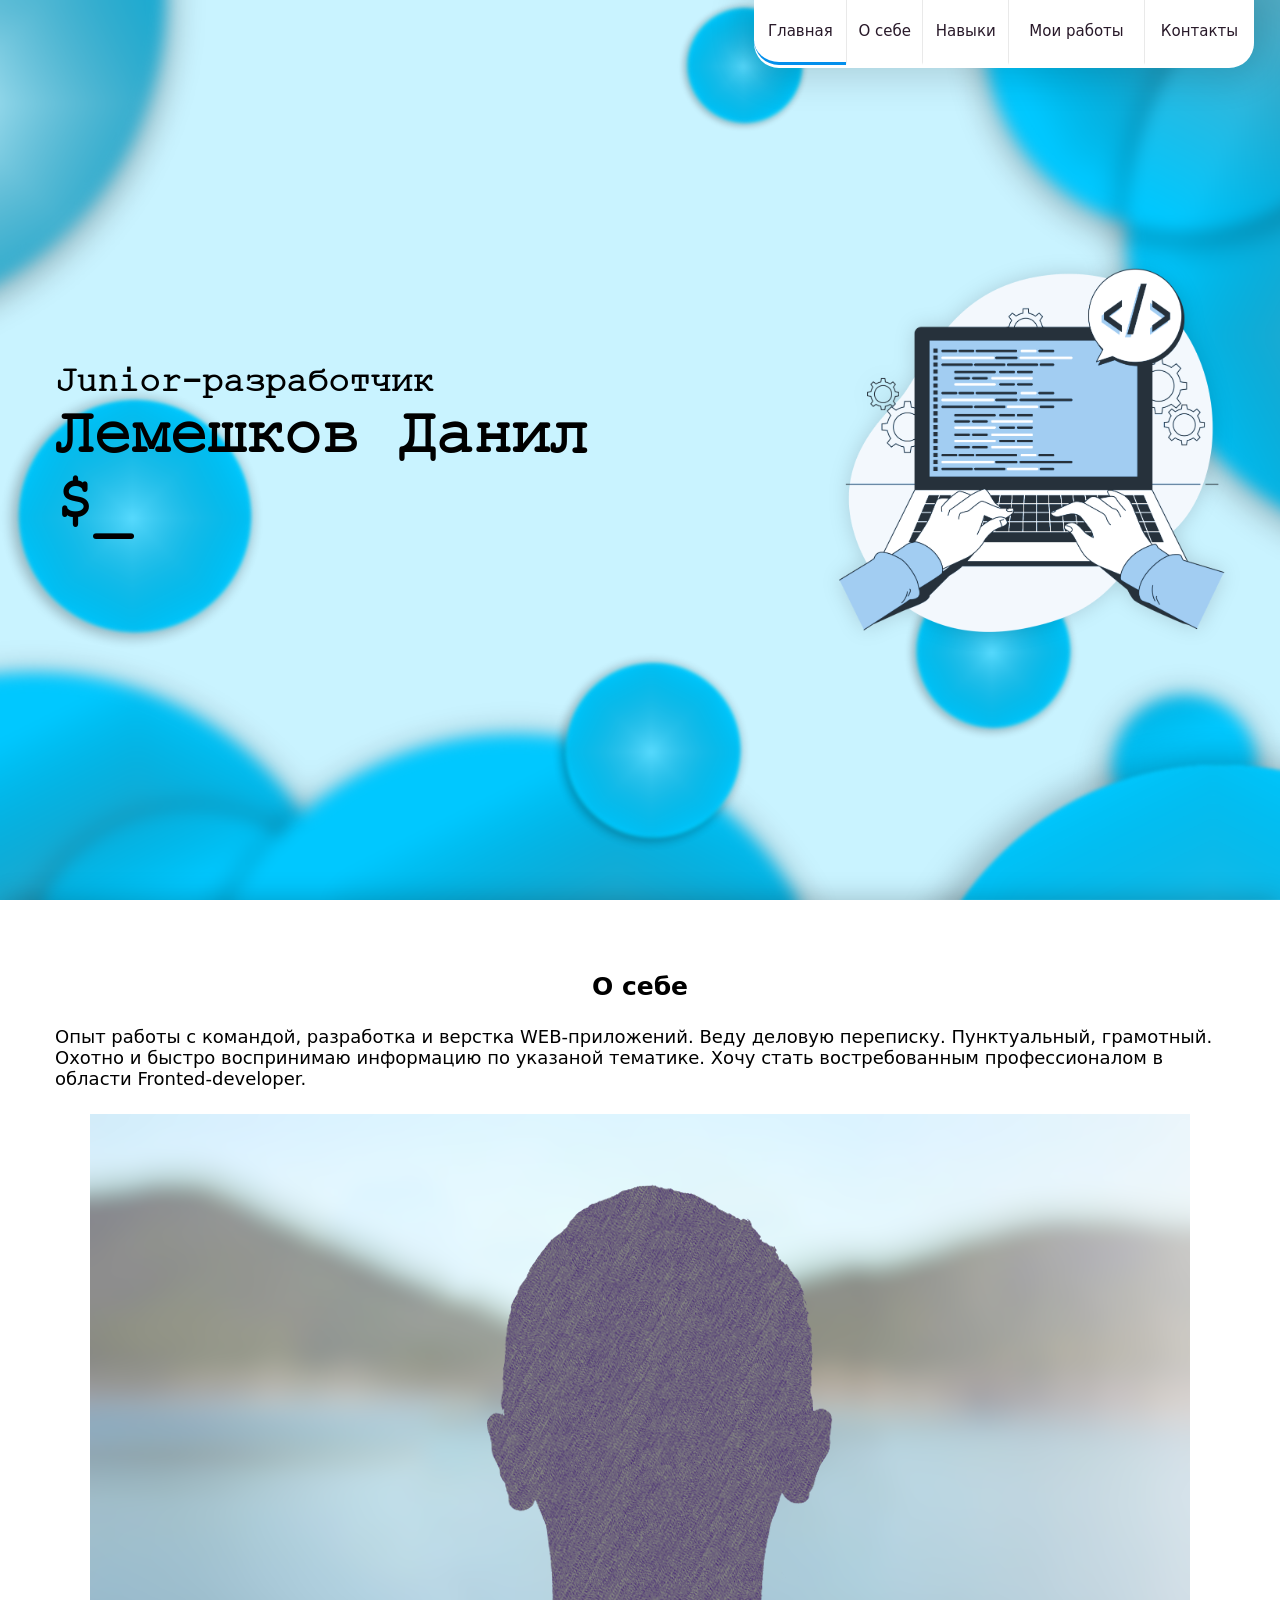
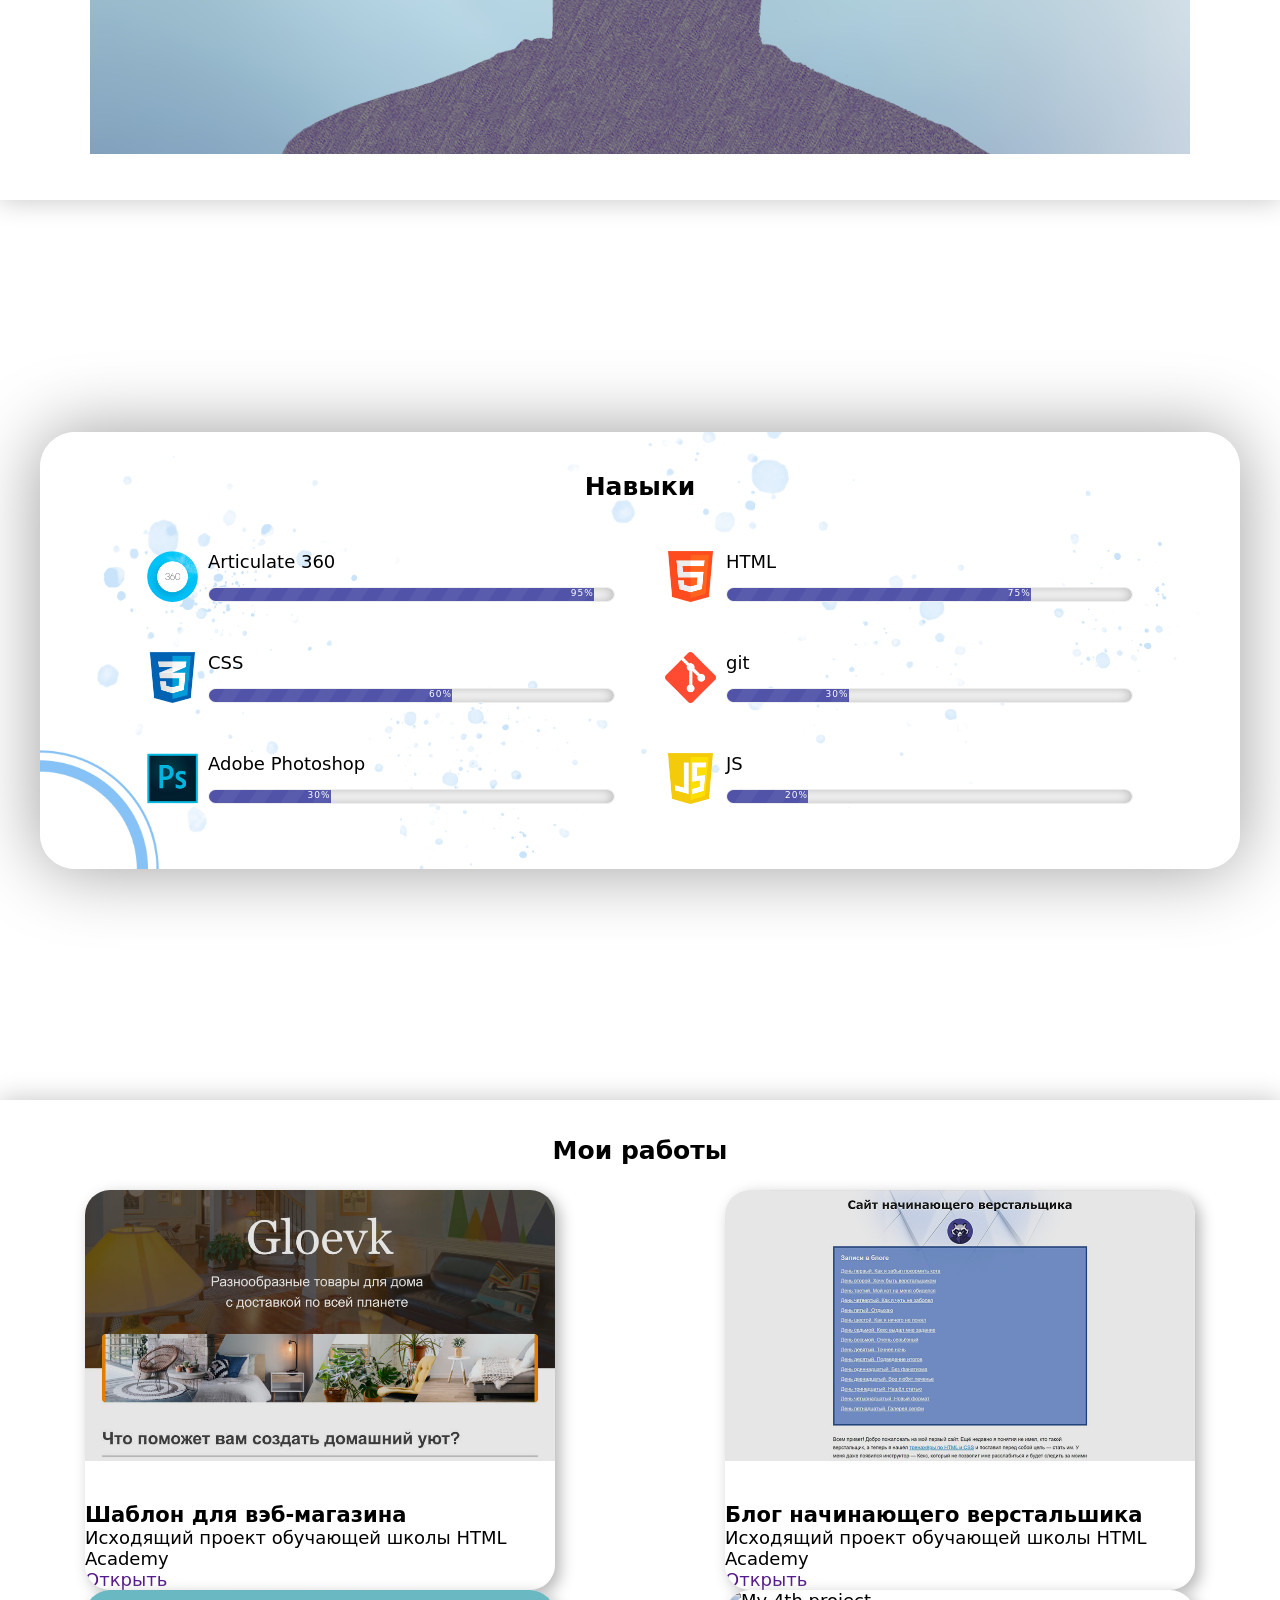
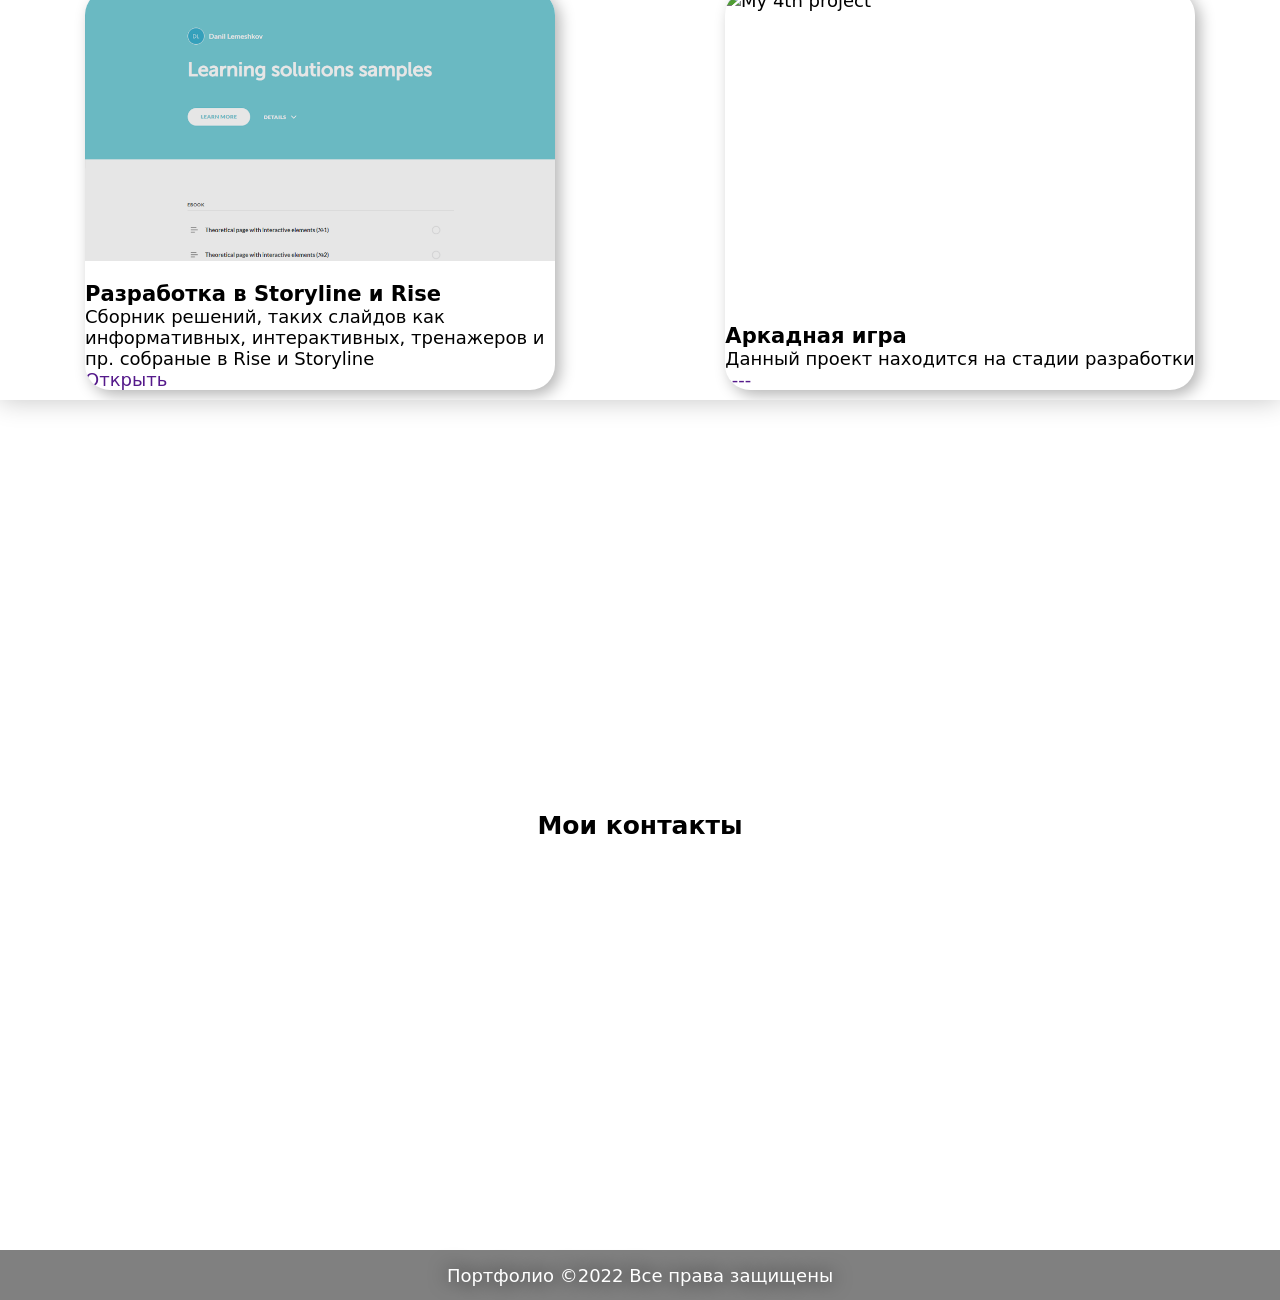
==== index.html @ dcf87d92 "test cards" ====
<!DOCTYPE html>
<html lang="ru">

<head>
	<meta charset="UTF-8">
	<meta http-equiv="X-UA-Compatible" content="IE=edge">
	<meta name="viewport" content="width=device-width, initial-scale=1.0">
	<title>Портфолио - Лемешков Данил</title>
	<link rel="stylesheet" href="./css/style.css">
	<link rel="stylesheet" href="./css/swipe.min.css">
	<link rel="icon" href="./img/Logo2.png">
</head>

<body>
	<div class="bg"></div>
	<div class="load-wrapp">
		<div class="load">
			<div class="letter-holder">
				<img style="bottom: -9px;position: absolute;	left: 0;	max-width: 249px;" src="./img/parrot-party.gif"
					alt="">
				<div class="l-1 letter">Н</div>
				<div class="l-2 letter">и</div>
				<div class="l-3 letter"> </div>
				<div class="l-4 letter">Х</div>
				<div class="l-5 letter">а</div>
				<div class="l-6 letter">о</div>
				<div class="l-7 letter">.</div>
				<div class="l-8 letter">.</div>
				<div class="l-9 letter">.</div>
				<div class="l-10 letter">.</div>
			</div>
		</div>
	</div>
	<nav id="menu-content">
		<ul id="menu-frame">
			<li><a draggable="false" href="#page1" class="active">Главная</a></li>
			<li><a draggable="false" href="#page2">О себе</a></li>
			<li><a draggable="false" href="#page3">Навыки</a></li>
			<li><a draggable="false" href="#page4">Мои работы</a></li>
			<li><a draggable="false" href="#page5">Контакты</a></li>
		</ul>
	</nav>
	<section id="page1" class="page">
		<div class="page-area">
			<header>
				<h1>
					<span class="text-animated">Junior-разработчик <br>Лемешков Данил <br>$</span><span
						class="text-marker">_</span>
				</h1>
				<img src="./img/6502421.png" alt="notebook" class="title-img">
			</header>
		</div>
	</section>
	<section id="page2" class="page">
		<div class="page-area">
			<h2>О себе</h2>
			<p>Опыт работы с командой, разработка и верстка WEB-приложений. Веду деловую переписку. Пунктуальный,
				грамотный. Охотно и быстро воспринимаю информацию по указаной тематике. Хочу стать востребованным
				профессионалом в области Fronted-developer.</p>
			<img src="./img/user.png" alt="Будущее фото кандидата" class="user-image" srcset="">
		</div>
	</section>

	<section id="page3" class="page">
		<div class="page-area">
			<h2>Навыки</h2>
			<dl class="skills-list"
				title="PS: Все указаные проценты - это приблезительный уровень понимания, &#013;и шкала не означает что в каждом навыке есть предел познания. 😉">
				<div class="skills-item">
					<img src="./img/icon-Articulate360.png" alt="Icon articulate360" class="skill-icon">
					<dt class="skill-art360">Articulate 360</dt>
					<dd class="level">
						<div style="width: 95%;" class="percent-skill">95%</div>
					</dd>
				</div>


				<div class="skills-item">
					<img src="./img/icon-html5.png" alt="Icon HTML5" class="skill-icon">
					<dt class="skill-html">HTML</dt>
					<dd class="level">
						<div style="width: 75%;" class="percent-skill">75%</div>
					</dd>
				</div>

				<div class="skills-item">
					<img src="./img/icon-git.png" alt="Icon git" class="skill-icon">
					<dt class="skill-git">git</dt>
					<dd class="level">
						<div style="width: 30%;" class="percent-skill">30%</div>
					</dd>
				</div>


				<div class="skills-item">
					<img src="./img/icon-css3.png" alt="Icon CSS3" class="skill-icon">
					<dt class="skill-css">CSS</dt>
					<dd class="level">
						<div style="width: 60%;" class="percent-skill">60%</div>
					</dd>
				</div>

				<div class="skills-item">
					<img src="./img/icon-adobe_ps.png" alt="Icon Adobe Photoshop" class="skill-icon">
					<dt class="skill-ps">Adobe Photoshop</dt>
					<dd class="level">
						<div style="width: 30%;" class="percent-skill">30%</div>
					</dd>
				</div>

				<div class="skills-item">
					<img src="./img/icon-js.png" alt="Icon JS" class="skill-icon">
					<dt class="skill-js">JS</dt>
					<dd class="level">
						<div style="width: 20%;" class="percent-skill">20%</div>
					</dd>
				</div>
			</dl>
		</div>
	</section>
	<section id="page4" class="page">
		<div class="page-area">
			<h2>Мои работы</h2>

			<div class="cards-elements">

				<div class="project-item">
					<img class="card-preview" src="./img/project.jpg" alt="My 4th project">
					<div class="card-description">
						<h3 class="card-title">Шаблон для вэб-магазина</h3>
						<p class="card-note">Исходящий проект обучающей школы HTML Academy</p>
						<a href="" class="card-button">Открыть</a>
					</div>
				</div>

				<div class="project-item">
					<img class="card-preview" src="./img/project2.png" alt="My 4th project">
					<div class="card-description">
						<h3 class="card-title">Блог начинающего верстальшика</h3>
						<p class="card-note">Исходящий проект обучающей школы HTML Academy</p>
						<a href="" class="card-button">Открыть</a>
					</div>
				</div>

				<div class="project-item">
					<img class="card-preview" src="./img/project3.png" alt="My 4th project">
					<div class="card-description">
						<h3 class="card-title">Разработка в Storyline и Rise</h3>
						<p class="card-note">Сборник решений, таких слайдов как информативных, интерактивных, тренажеров и пр. собраные в Rise и Storyline</p>
						<a href="" class="card-button">Открыть</a>
					</div>
				</div>

				<div class="project-item">
					<img class="card-preview" src="./img/project4.png" alt="My 4th project">
					<div class="card-description">
						<h3 class="card-title">Аркадная игра</h3>
						<p class="card-note">Данный проект находится на стадии разработки</p>
						<a href="" class="card-button">----</a>
					</div>
				</div>

			</div>
			<!-- 			<div class="blog-slider">
				<div class="blog-slider__wrp swiper-wrapper">
					<div class="blog-slider__item swiper-slide">
						<div class="blog-slider__img">

							<img src="./img/project3.png" alt="">
						</div>
						<div class="blog-slider__content">
							<span class="blog-slider__code">29 декабря 2021</span>
							<div class="blog-slider__title">Функционал Storyline и Rise</div>
							<div class="blog-slider__text">Сборник решений, таких слайдов как информативных, интерактивных,
								тренажеров и пр. собраные в Rise и Storyline</div>
							<a href="#" class="blog-slider__button">ПОСМОТРЕТЬ</a>
						</div>
					</div>

					<div class="blog-slider__item swiper-slide">
						<div class="blog-slider__img">
							<img src="./img/project2.png" alt="">
						</div>
						<div class="blog-slider__content">
							<span class="blog-slider__code">7 января 2022</span>
							<div class="blog-slider__title">Блог начинающего верстальшика</div>
							<div class="blog-slider__text">Исходящий проект обучающей школы HTML Academy</div>
							<a href="#" class="blog-slider__button">ПОСМОТРЕТЬ</a>
						</div>
					</div>

					<div class="blog-slider__item swiper-slide">
						<div class="blog-slider__img">
							<img src="./img/project.jpg" alt="">
						</div>
						<div class="blog-slider__content">
							<span class="blog-slider__code">5 января 2022</span>
							<div class="blog-slider__title">Первый шаблон для вэб-магазина</div>
							<div class="blog-slider__text">Исходящий проект обучающей школы HTML Academy</div>
							<a href="#" class="blog-slider__button">ПОСМОТРЕТЬ</a>
						</div>
					</div>




					<div class="blog-slider__item swiper-slide">
						<div class="blog-slider__img">
							<img src="./img/project4.png" alt="Дизайн аркады">
						</div>
						<div class="blog-slider__content">
							<span class="blog-slider__code">------------</span>
							<div class="blog-slider__title">Аркадная игра</div>
							<div class="blog-slider__text">Данный проект находится на стадии разработки</div>
							<a href="#" class="blog-slider__button">ПОСМОТРЕТЬ</a>
						</div>
					</div>

				</div>
				<div class="blog-slider__pagination"></div>
			</div> -->
		</div>
	</section>

	<section id="page5" class="page">
		<div class="page-area">
			<h2>Мои контакты</h2>
		</div>
	</section>
	<footer>
		<p>Портфолио ©2022 Все права защищены</p>
	</footer>

	<script src='https://cdnjs.cloudflare.com/ajax/libs/jquery/3.3.1/jquery.min.js'></script>
	<!-- 	<script src='https://cdnjs.cloudflare.com/ajax/libs/Swiper/4.3.5/js/swiper.min.js'></script> -->
	<script src="./script.js"></script>
</body>

</html>
---- css/style.css ----
:root {
  --mineBlue: #038fec;
  --mineBlueT: #038fec93;
  --mineGray: #eeeeee;
  --mineDarkBlue: #001a55;
}

@font-face {
  font-family: 'Test';
  src: url(../font/Courier_New.ttf);
}



/* ---------------Zeroing--------------- */
*,
*::before,
*::after {
  margin: 0px;
  padding: 0px;
  list-style: none;
  text-decoration: none;
  box-sizing: border-box;
  scroll-behavior: smooth;
  
}

html,
body {
  position: relative;
  font-family: ui-monospace, system-ui, fantasy;
  font-size: 18px;
  width: 100%;
  height: 100%;
  background: url("../img/bg-mine.png") fixed center center no-repeat;
  background-size: cover;
  z-index: 0;

}

.bg {
  background-image: url('../img/bg-addons.png');
  background-position: 0% 0;
  background-repeat: repeat-y;
  background-size: 100%;
  position: fixed;
  width: 100%;
  height: 100%;
  z-index: 1;
  transition: all 1s cubic-bezier(0, 1.28, 0.36, 2.08);
}

/* ---------------------------------------------Preloader --------------------------------------------- */
.load-wrapp {
  display: flex;
  z-index: 1000;
  position: fixed;
  width: 100%;
  height: 100%;
  text-align: center;
  background-color: #9e9e9e;
  justify-content: center;
  align-items: center;
  overflow: hidden;
}

.letter-holder {
  padding: 16px;
}

.letter {
  display: inline-block;
  font-size: calc((100vw - 480px)/(1920 - 480) * (90 - 30) + 30px);
  color: rgb(0, 0, 0);
}

/* =Animate the stuff
------------------------ */

.load .letter {
  animation-name: loadingF;
  animation-duration: 1.6s;
  animation-iteration-count: infinite;
  animation-direction: linear;
}

.l-1 {
  animation-delay: 0.48s;
}

.l-2 {
  animation-delay: 0.6s;
}

.l-3 {
  animation-delay: 0.72s;
}

.l-4 {
  animation-delay: 0.84s;
}

.l-5 {
  animation-delay: 0.96s;
}

.l-6 {
  animation-delay: 1.08s;
}

.l-7 {
  animation-delay: 1.2s;
}

.l-8 {
  animation-delay: 1.32s;
}

.l-9 {
  animation-delay: 1.44s;
}

.l-10 {
  animation-delay: 1.56s;
}

@keyframes loadingF {
  0% {
    opacity: 0;
  }

  50% {
    opacity: 0;
  }

  100% {
    opacity: 1;
  }
}

.loaded_hiding .load-wrapp {
  transition: 0.2s opacity;
  opacity: 0;
  overflow: hidden;
}

.loaded .load-wrapp {
  display: none;
}


/* ---------------------------------------------Scrolling --------------------------------------------- */
/* W3C standard
сейчас только для Firefox */
* {
  scrollbar-width: thin;
  scrollbar-color: var(--mineBlue) var(--mineGray);
}

/* для Chrome/Edge/Safari */
*::-webkit-scrollbar {
  height: 8px;
  width: 8px;
}

*::-webkit-scrollbar-track {
  background: var(--mineGray);
}

*::-webkit-scrollbar-thumb {
  background-color: var(--mineBlue);
}

/* ---------------------------------------------Fixed menu--------------------------------------------- */
#menu-content {
  position: relative;
  z-index: 10;
}

#menu-content ul {
  z-index: 100;
  display: table;
  position: fixed;
  background-color: rgb(255, 255, 255);
  box-shadow: 0px 0px 36.34px 9.66px rgb(0 0 0 / 14%);
  font-size: 15px;
}

#menu-content>ul>li {
  display: table-cell !important;
  -moz-user-select: none;
  -o-user-select: none;
  -khtml-user-select: none;
  -webkit-user-select: none;
  -ms-user-select: none;
  user-select: none;
}

#menu-content ul li a {
  white-space: pre;
  color: rgb(41, 26, 42);
  align-items: center;
  display: table-cell !important;
  vertical-align: middle;
  width: 20%;
  text-align: center;
  border-bottom: 3px solid rgb(255, 255, 255);
  transition: border-color 1s cubic-bezier(0.85, 0.03, 0.05, 1.02);
}

#menu-content ul li a:hover {
  content: "";
  background-color: var(--mineBlue);
  color: #fff;
}

#menu-frame>li>a.active {
  border-bottom: 3px solid rgb(3 143 236);
}

#menu-frame li a {
  border-left: 1px solid rgb(233, 233, 233);
}

#menu-frame li:first-child a {
  border-left: none;
}

@media screen and (min-width: 612px) {
  #menu-content ul {
    width: 500px;
    right: 2%;
    top: 0px;
    border-radius: 0px 0px 25px 25px;
    height: 68px;
  }

  #menu-frame>li:first-child>a {
    border-radius: 0px 0px 0px 25px;
  }

  #menu-frame>li:last-child>a {
    border-radius: 0px 0px 25px 0px;
  }

  #menu-frame>li a {
    height: 65px;
  }
}

@media screen and (max-width: 611px) {
  #menu-content ul {
    right: 0px;
    top: 0px;
    width: 100%;
    height: 48px;
  }

  #menu-frame>li a {
    height: 45px;
  }
}

/* ---------------Content--------------- */
/* General */
section {
  display: flex;
  align-items: center;
  justify-content: center;
  position: relative;
  min-height: 100vh;
  min-width: calc(100vw-8px);
  z-index: 2;
  overflow: hidden;
}

.page-area {
  display: flex;
  flex-direction: column;
  flex-wrap: nowrap;
  align-content: center;
  justify-content: center;
  align-items: center;
  max-width: 1200px;
  width: 100%;
  height: 100%;
  padding: 15px;
}

/* Individual section */
#page1 {}

header {
  display: flex;
  flex-direction: row;
  align-items: center;
  justify-content: center;
  width: 100%;
}

.text-marker {
  user-select: none;
  transform: translateX(-20px);
  animation: pointInput 1s cubic-bezier(0.85, 0.02, 0, 0.97) infinite;
}

@keyframes pointInput {
  0% {
    color: #000;
  }

  49% {
    color: #000;
  }

  50% {
    color: transparent;
  }

  100% {
    color: transparent;
  }
}

.title-img {
  width: 50%;
  min-width: 340px;
  filter: hue-rotate(325deg) drop-shadow(0px 0px 10px #00000025);
}

h1 {
  font-family: "Test";
  font-size: calc((100vw - 380px)/(1920 - 380) * (85 - 35) + 35px);
  /*   font-size: calc(58px + 16 * (100vw / 1920));
  font-size: clamp(32px, 3vw, 60px); */
  width: 100%;
  text-shadow: #fff;
}

h1::first-line {
  font-size: calc((100vw - 380px)/(1920 - 380) * (45 - 20) + 20px);
}



@media screen and (max-width: 650px) {
  header {
    flex-direction: column-reverse;
  }

  h1 {
    text-align: center;
  }
}

h2 {
  margin-top: 25px;
  margin-bottom: 25px;
  font-size: 25px;
}

.user-image {
  margin-top: 25px;
  display: block;
  max-width: 100%;
}

#page2 {
  background-color: #ffffffc5;
  backdrop-filter: blur(20px);
  box-shadow: 0 0 25px 1px #00000038;
}

#page3 {}

#page3>.page-area {
  background: url("../img/background2section.png") left bottom;
  background-size: cover;
  margin: 20px 0 20px;
  box-shadow: 0px 0px 73px 0px #00000063;
  border-radius: 35px;
  justify-content: center;
  flex-direction: column;
}

.skills {
  margin-bottom: 0;
}

.skills-list {
  display: flex;
  flex-direction: row;
  flex-wrap: wrap;
  justify-content: center;
  width: 100%;
  margin-bottom: 25px;
}

.skills-item {
  width: 40%;
  margin: 25px;
}

.skills-item:hover {
  transition: 0.1s;
  margin: 17px 25px;
}

.skills-item:hover .level {
  transition: 0.1s;
  height: 23px;
}

.skills-item:hover .percent-skill {
  transition: 0.1s;
  font-size: 15px;
}

.skills-item:hover .skill-icon {
  transition: 0.1s;
  height: 59px;
}



.skills-list dt {
  margin: 0 0 8px;
  height: 28px;
  background-repeat: no-repeat;
  background-position: left;
}

.skill-icon {
  float: left;
  height: 51px;
  margin: 0 10px 0 0;
  -moz-user-select: none;
  -o-user-select: none;
  -khtml-user-select: none;
  -webkit-user-select: none;
  -ms-user-select: none;
  user-select: none;
}

.level {
  height: 15px;
  text-align: right;
  background-color: #ffffff;
  box-shadow: inset 0 0 12px #afafaf;
  border: 1px solid var(--mineGray);
  border-radius: 10px;
  overflow: hidden;
  color: #fff;
  font-size: 9px;
}

/* .skills .level div */
#page3>div>dl>div>dd>div {
  margin: 0;
  height: 100%;
  letter-spacing: 1px;
  background-color: #5053a8;
  background-image: url(../img/progress-pattern.svg);

}

@media all and (max-width:610px) {
  .skills-item {
    width: 100%;
    margin: 21px 25px;
  }
}

#page4 {
  background-color: #ffffffc5;
  backdrop-filter: blur(20px);
  box-shadow: 0 0 25px 1px #00000038;
}

#page4>.page-area {
  padding: 0;
  max-width: 100vw;
}

#page5 {
  min-height: calc(100vh - 50px);
}



@media screen and (max-height: 490px) {
  .title-img {
    display: none;
  }
}

/* Footer */
footer {
  position: relative;
  backdrop-filter: brightness(0.5);
  display: grid;
  align-content: center;
  width: 100%;
  height: 50px;
  /* 	background-color: var(--mineDarkBlue); */
  color: #fff;
  text-align: center;
  text-shadow: 0 0 20px black;
  z-index: 2;
}



/* Work list swipper ----------------------------------------------------------------------- */
/* .blog-slider {
  width: 95%;
  position: relative;
  max-width: 800px;
     margin: auto; 
  background: #fff;
  box-shadow: 0px 14px 80px rgba(34, 35, 58, 0.2);
  padding: 25px;
  border-radius: 25px;
  height: 400px;
  transition: all 0.3s;
}

@media screen and (max-width: 992px) {
  .blog-slider {
    max-width: 680px;
    height: 400px;
  }
}

@media screen and (max-width: 768px) {
  .blog-slider {
     min-height: 500px; 
    height: auto;
    margin: 180px auto;
  }
}

@media screen and (max-height: 500px) and (min-width: 992px) {
  .blog-slider {
    height: 350px;
  }
}

.blog-slider__item {
  display: flex;
  align-items: center;
}

@media screen and (max-width: 768px) {
  .blog-slider__item {
    flex-direction: column;
  }
}

.blog-slider__item.swiper-slide-active .blog-slider__img img {
  opacity: 1;
  transition-delay: 0.3s;
}

.blog-slider__item.swiper-slide-active .blog-slider__content>* {
  opacity: 1;
  transform: none;
}

.blog-slider__item.swiper-slide-active .blog-slider__content>*:nth-child(1) {
  transition-delay: 0.3s;
}

.blog-slider__item.swiper-slide-active .blog-slider__content>*:nth-child(2) {
  transition-delay: 0.4s;
}

.blog-slider__item.swiper-slide-active .blog-slider__content>*:nth-child(3) {
  transition-delay: 0.5s;
}

.blog-slider__item.swiper-slide-active .blog-slider__content>*:nth-child(4) {
  transition-delay: 0.6s;
}

.blog-slider__item.swiper-slide-active .blog-slider__content>*:nth-child(5) {
  transition-delay: 0.7s;
}

.blog-slider__item.swiper-slide-active .blog-slider__content>*:nth-child(6) {
  transition-delay: 0.8s;
}

.blog-slider__item.swiper-slide-active .blog-slider__content>*:nth-child(7) {
  transition-delay: 0.9s;
}

.blog-slider__item.swiper-slide-active .blog-slider__content>*:nth-child(8) {
  transition-delay: 1s;
}

.blog-slider__item.swiper-slide-active .blog-slider__content>*:nth-child(9) {
  transition-delay: 1.1s;
}

.blog-slider__item.swiper-slide-active .blog-slider__content>*:nth-child(10) {
  transition-delay: 1.2s;
}

.blog-slider__item.swiper-slide-active .blog-slider__content>*:nth-child(11) {
  transition-delay: 1.3s;
}

.blog-slider__item.swiper-slide-active .blog-slider__content>*:nth-child(12) {
  transition-delay: 1.4s;
}

.blog-slider__item.swiper-slide-active .blog-slider__content>*:nth-child(13) {
  transition-delay: 1.5s;
}

.blog-slider__item.swiper-slide-active .blog-slider__content>*:nth-child(14) {
  transition-delay: 1.6s;
}

.blog-slider__item.swiper-slide-active .blog-slider__content>*:nth-child(15) {
  transition-delay: 1.7s;
}

.blog-slider__img {
  width: 300px;
  flex-shrink: 0;
  height: 300px;
  background-image: linear-gradient(147deg, #0099ff 0%, #005995 74%);
  box-shadow: 0px 0px 10px 1px #038fec82;
  border-radius: 20px;
  transform: translateX(-80px);
  overflow: hidden;
}

.blog-slider__img:after {
  content: "";
  position: absolute;
  top: 0;
  left: 0;
  width: 100%;
  height: 100%;
  background-image: linear-gradient(147deg, #0099ff2e 0%, #00599529 74%);
  border-radius: 20px;
  opacity: 0.8;
}

.blog-slider__img img {
  width: 100%;
  height: 100%;
  object-fit: cover;
  display: block;
  opacity: 0;
  border-radius: 20px;
  transition: all 0.3s;
}

@media screen and (max-width: 768px) {
  .blog-slider__img {
    transform: translateY(-50%);
    width: 90%;
  }
}

@media screen and (max-width: 576px) {
  .blog-slider__img {
    width: 95%;
  }
}

@media screen and (max-height: 500px) and (min-width: 992px) {
  .blog-slider__img {
    height: 270px;
  }
}

.blog-slider__content {
  padding-right: 25px;
}

@media screen and (max-width: 768px) {
  .blog-slider__content {
    margin-top: -80px;
    text-align: center;
    padding: 0 30px;
  }
}

@media screen and (max-width: 576px) {
  .blog-slider__content {
    padding: 0;
  }
}

.blog-slider__content>* {
  opacity: 0;
  transform: translateY(25px);
  transition: all 0.4s;
}

.blog-slider__code {
  color: #7b7992;
  margin-bottom: 15px;
  display: block;
  font-weight: 500;
}

.blog-slider__title {
  font-size: 24px;
  font-weight: 700;
  color: #0d0925;
  margin-bottom: 20px;
}

.blog-slider__text {
  color: #4e4a67;
  margin-bottom: 30px;
  line-height: 1.5em;
}

.blog-slider__button {
  display: inline-flex;
  background-image: linear-gradient(147deg, #0099ff 0%, #005995 74%);
  padding: 15px 35px;
  border-radius: 50px;
  color: #fff;
  box-shadow: 0px 14px 80px rgb(3 143 236 / 47%);
  text-decoration: none;
  font-weight: 500;
  justify-content: center;
  text-align: center;
  letter-spacing: 1px;
}

@media screen and (max-width: 576px) {
  .blog-slider__button {
    width: 100%;
  }
}

.blog-slider .swiper-container-horizontal>.swiper-pagination-bullets,
.blog-slider .swiper-pagination-custom,
.blog-slider .swiper-pagination-fraction {
  bottom: 10px;
  left: 0;
  width: 100%;
}

.blog-slider__pagination {
  position: absolute;
  z-index: 21;
  right: 20px;
  width: 11px !important;
  text-align: center;
  left: auto !important;
  top: 50%;
  bottom: auto !important;
  transform: translateY(-50%);
}

@media screen and (max-width: 768px) {
  .blog-slider__pagination {
    transform: translateX(-50%);
    left: 50% !important;
    top: 205px;
    width: 100% !important;
    display: flex;
    justify-content: center;
    align-items: center;
  }
}

.blog-slider__pagination.swiper-pagination-bullets .swiper-pagination-bullet {
  margin: 8px 0;
}

@media screen and (max-width: 768px) {
  .blog-slider__pagination.swiper-pagination-bullets .swiper-pagination-bullet {
    margin: 0 5px;
  }
}

.blog-slider__pagination .swiper-pagination-bullet {
  width: 11px;
  height: 11px;
  display: block;
  border-radius: 10px;
  background: #062744;
  opacity: 0.2;
  transition: all 0.3s;
}

.blog-slider__pagination .swiper-pagination-bullet-active {
  opacity: 1;
  background: var(--mineBlue);
  height: 30px;
  box-shadow: 0px 0px 20px #038fec69;
}

@media screen and (max-width: 768px) {
  .blog-slider__pagination .swiper-pagination-bullet-active {
    height: 11px;
    width: 30px;
  }
}
 */
.cards-elements {
  display: flex;
  flex-direction: row;
  align-items: flex-start;
  flex-wrap: wrap;
  justify-content: space-around;
  width: 100%;
  height: 100%;
}

.project-item {
  display: flex;
  justify-content: space-between;
  flex-direction: column;
  flex-wrap: nowrap;
  align-items: center;
  align-content: center;
  background-color: #fff;
  box-shadow: 5px 5px 15px 0 #b5b5b5;
  width: 470px;
  min-width: 470px;
  height: 400px;
  border-radius: 25px;
  overflow: hidden;
}

/* .project-item:hover {
  animation-name: shadowRotate;
  animation-duration: 5s;
  animation-iteration-count: infinite;
  animation-delay: 0ms;
  animation-direction: normal;
  animation-timing-function: linear;

}

@keyframes shadowRotate {
  from {box-shadow: 6px 0px 10px 0 var(--mineBlueT);}
  30% {box-shadow: 0px -6px 10px 0 var(--mineBlueT);}
  50% {box-shadow: -6px 0px 10px 0 var(--mineBlueT);}
  80% {box-shadow: 0px 6px 10px 0 var(--mineBlueT);}
  to {box-shadow: 6px 0px 10px 0 var(--mineBlueT);}
} */

.card-preview {
  filter: brightness(0.9);
  width: 100%;
  transition: all 0.2s;
}
.project-item:hover .card-preview {
  filter: brightness(0.4);
}
---- css/swipe.min.css ----
/**
 * Swiper 4.3.5
 * Most modern mobile touch slider and framework with hardware accelerated transitions
 * http://www.idangero.us/swiper/
 *
 * Copyright 2014-2018 Vladimir Kharlampidi
 *
 * Released under the MIT License
 *
 * Released on: July 31, 2018
 */
.swiper-container {
	margin    : 0 auto;
	position  : relative;
	overflow  : hidden;
	list-style: none;
	padding   : 0;
	z-index   : 1
}

.swiper-container-no-flexbox .swiper-slide {
	float: left
}

.swiper-container-vertical>.swiper-wrapper {
	-webkit-box-orient    : vertical;
	-webkit-box-direction : normal;
	-webkit-flex-direction: column;
	-ms-flex-direction    : column;
	flex-direction        : column
}

.swiper-wrapper {
	position                   : relative;
	width                      : 100%;
	height                     : 100%;
	z-index                    : 1;
	display                    : -webkit-box;
	display                    : -webkit-flex;
	display                    : -ms-flexbox;
	display                    : flex;
	-webkit-transition-property: -webkit-transform;
	transition-property        : -webkit-transform;
	-o-transition-property     : transform;
	transition-property        : transform;
	transition-property        : transform, -webkit-transform;
	-webkit-box-sizing         : content-box;
	box-sizing                 : content-box
}

.swiper-container-android .swiper-slide,
.swiper-wrapper {
	-webkit-transform: translate3d(0, 0, 0);
	transform        : translate3d(0, 0, 0)
}

.swiper-container-multirow>.swiper-wrapper {
	-webkit-flex-wrap: wrap;
	-ms-flex-wrap    : wrap;
	flex-wrap        : wrap
}

.swiper-container-free-mode>.swiper-wrapper {
	-webkit-transition-timing-function: ease-out;
	-o-transition-timing-function     : ease-out;
	transition-timing-function        : ease-out;
	margin                            : 0 auto
}

.swiper-slide {
	-webkit-flex-shrink        : 0;
	-ms-flex-negative          : 0;
	flex-shrink                : 0;
	width                      : 100%;
	height                     : 100%;
	position                   : relative;
	-webkit-transition-property: -webkit-transform;
	transition-property        : -webkit-transform;
	-o-transition-property     : transform;
	transition-property        : transform;
	transition-property        : transform, -webkit-transform
}

.swiper-invisible-blank-slide {
	visibility: hidden
}

.swiper-container-autoheight,
.swiper-container-autoheight .swiper-slide {
	height: auto
}

.swiper-container-autoheight .swiper-wrapper {
	-webkit-box-align          : start;
	-webkit-align-items        : flex-start;
	-ms-flex-align             : start;
	align-items                : flex-start;
	-webkit-transition-property: height, -webkit-transform;
	transition-property        : height, -webkit-transform;
	-o-transition-property     : transform, height;
	transition-property        : transform, height;
	transition-property        : transform, height, -webkit-transform
}

.swiper-container-3d {
	-webkit-perspective: 1200px;
	perspective        : 1200px
}

.swiper-container-3d .swiper-cube-shadow,
.swiper-container-3d .swiper-slide,
.swiper-container-3d .swiper-slide-shadow-bottom,
.swiper-container-3d .swiper-slide-shadow-left,
.swiper-container-3d .swiper-slide-shadow-right,
.swiper-container-3d .swiper-slide-shadow-top,
.swiper-container-3d .swiper-wrapper {
	-webkit-transform-style: preserve-3d;
	transform-style        : preserve-3d
}

.swiper-container-3d .swiper-slide-shadow-bottom,
.swiper-container-3d .swiper-slide-shadow-left,
.swiper-container-3d .swiper-slide-shadow-right,
.swiper-container-3d .swiper-slide-shadow-top {
	position      : absolute;
	left          : 0;
	top           : 0;
	width         : 100%;
	height        : 100%;
	pointer-events: none;
	z-index       : 10
}

.swiper-container-3d .swiper-slide-shadow-left {
	background-image: -webkit-gradient(linear, right top, left top, from(rgba(0, 0, 0, .5)), to(rgba(0, 0, 0, 0)));
	background-image: -webkit-linear-gradient(right, rgba(0, 0, 0, .5), rgba(0, 0, 0, 0));
	background-image: -o-linear-gradient(right, rgba(0, 0, 0, .5), rgba(0, 0, 0, 0));
	background-image: linear-gradient(to left, rgba(0, 0, 0, .5), rgba(0, 0, 0, 0))
}

.swiper-container-3d .swiper-slide-shadow-right {
	background-image: -webkit-gradient(linear, left top, right top, from(rgba(0, 0, 0, .5)), to(rgba(0, 0, 0, 0)));
	background-image: -webkit-linear-gradient(left, rgba(0, 0, 0, .5), rgba(0, 0, 0, 0));
	background-image: -o-linear-gradient(left, rgba(0, 0, 0, .5), rgba(0, 0, 0, 0));
	background-image: linear-gradient(to right, rgba(0, 0, 0, .5), rgba(0, 0, 0, 0))
}

.swiper-container-3d .swiper-slide-shadow-top {
	background-image: -webkit-gradient(linear, left bottom, left top, from(rgba(0, 0, 0, .5)), to(rgba(0, 0, 0, 0)));
	background-image: -webkit-linear-gradient(bottom, rgba(0, 0, 0, .5), rgba(0, 0, 0, 0));
	background-image: -o-linear-gradient(bottom, rgba(0, 0, 0, .5), rgba(0, 0, 0, 0));
	background-image: linear-gradient(to top, rgba(0, 0, 0, .5), rgba(0, 0, 0, 0))
}

.swiper-container-3d .swiper-slide-shadow-bottom {
	background-image: -webkit-gradient(linear, left top, left bottom, from(rgba(0, 0, 0, .5)), to(rgba(0, 0, 0, 0)));
	background-image: -webkit-linear-gradient(top, rgba(0, 0, 0, .5), rgba(0, 0, 0, 0));
	background-image: -o-linear-gradient(top, rgba(0, 0, 0, .5), rgba(0, 0, 0, 0));
	background-image: linear-gradient(to bottom, rgba(0, 0, 0, .5), rgba(0, 0, 0, 0))
}

.swiper-container-wp8-horizontal,
.swiper-container-wp8-horizontal>.swiper-wrapper {
	-ms-touch-action: pan-y;
	touch-action    : pan-y
}

.swiper-container-wp8-vertical,
.swiper-container-wp8-vertical>.swiper-wrapper {
	-ms-touch-action: pan-x;
	touch-action    : pan-x
}

.swiper-button-next,
.swiper-button-prev {
	position           : absolute;
	top                : 50%;
	width              : 27px;
	height             : 44px;
	margin-top         : -22px;
	z-index            : 10;
	cursor             : pointer;
	background-size    : 27px 44px;
	background-position: center;
	background-repeat  : no-repeat
}

.swiper-button-next.swiper-button-disabled,
.swiper-button-prev.swiper-button-disabled {
	opacity       : .35;
	cursor        : auto;
	pointer-events: none
}

.swiper-button-prev,
.swiper-container-rtl .swiper-button-next {
	background-image: url("data:image/svg+xml;charset=utf-8,%3Csvg%20xmlns%3D'http%3A%2F%2Fwww.w3.org%2F2000%2Fsvg'%20viewBox%3D'0%200%2027%2044'%3E%3Cpath%20d%3D'M0%2C22L22%2C0l2.1%2C2.1L4.2%2C22l19.9%2C19.9L22%2C44L0%2C22L0%2C22L0%2C22z'%20fill%3D'%23007aff'%2F%3E%3C%2Fsvg%3E");
	left            : 10px;
	right           : auto
}

.swiper-button-next,
.swiper-container-rtl .swiper-button-prev {
	background-image: url("data:image/svg+xml;charset=utf-8,%3Csvg%20xmlns%3D'http%3A%2F%2Fwww.w3.org%2F2000%2Fsvg'%20viewBox%3D'0%200%2027%2044'%3E%3Cpath%20d%3D'M27%2C22L27%2C22L5%2C44l-2.1-2.1L22.8%2C22L2.9%2C2.1L5%2C0L27%2C22L27%2C22z'%20fill%3D'%23007aff'%2F%3E%3C%2Fsvg%3E");
	right           : 10px;
	left            : auto
}

.swiper-button-prev.swiper-button-white,
.swiper-container-rtl .swiper-button-next.swiper-button-white {
	background-image: url("data:image/svg+xml;charset=utf-8,%3Csvg%20xmlns%3D'http%3A%2F%2Fwww.w3.org%2F2000%2Fsvg'%20viewBox%3D'0%200%2027%2044'%3E%3Cpath%20d%3D'M0%2C22L22%2C0l2.1%2C2.1L4.2%2C22l19.9%2C19.9L22%2C44L0%2C22L0%2C22L0%2C22z'%20fill%3D'%23ffffff'%2F%3E%3C%2Fsvg%3E")
}

.swiper-button-next.swiper-button-white,
.swiper-container-rtl .swiper-button-prev.swiper-button-white {
	background-image: url("data:image/svg+xml;charset=utf-8,%3Csvg%20xmlns%3D'http%3A%2F%2Fwww.w3.org%2F2000%2Fsvg'%20viewBox%3D'0%200%2027%2044'%3E%3Cpath%20d%3D'M27%2C22L27%2C22L5%2C44l-2.1-2.1L22.8%2C22L2.9%2C2.1L5%2C0L27%2C22L27%2C22z'%20fill%3D'%23ffffff'%2F%3E%3C%2Fsvg%3E")
}

.swiper-button-prev.swiper-button-black,
.swiper-container-rtl .swiper-button-next.swiper-button-black {
	background-image: url("data:image/svg+xml;charset=utf-8,%3Csvg%20xmlns%3D'http%3A%2F%2Fwww.w3.org%2F2000%2Fsvg'%20viewBox%3D'0%200%2027%2044'%3E%3Cpath%20d%3D'M0%2C22L22%2C0l2.1%2C2.1L4.2%2C22l19.9%2C19.9L22%2C44L0%2C22L0%2C22L0%2C22z'%20fill%3D'%23000000'%2F%3E%3C%2Fsvg%3E")
}

.swiper-button-next.swiper-button-black,
.swiper-container-rtl .swiper-button-prev.swiper-button-black {
	background-image: url("data:image/svg+xml;charset=utf-8,%3Csvg%20xmlns%3D'http%3A%2F%2Fwww.w3.org%2F2000%2Fsvg'%20viewBox%3D'0%200%2027%2044'%3E%3Cpath%20d%3D'M27%2C22L27%2C22L5%2C44l-2.1-2.1L22.8%2C22L2.9%2C2.1L5%2C0L27%2C22L27%2C22z'%20fill%3D'%23000000'%2F%3E%3C%2Fsvg%3E")
}

.swiper-button-lock {
	display: none
}

.swiper-pagination {
	position          : absolute;
	text-align        : center;
	-webkit-transition: .1s opacity;
	-o-transition     : .1s opacity;
	transition        : .1s opacity;
	-webkit-transform : translate3d(0, 0, 0);
	transform         : translate3d(0, 0, 0);
	z-index           : 10
}

.swiper-pagination.swiper-pagination-hidden {
	opacity: 0
}

.swiper-container-horizontal>.swiper-pagination-bullets,
.swiper-pagination-custom,
.swiper-pagination-fraction {
	bottom: 10px;
	left  : 0;
	width : 100%
}

.swiper-pagination-bullets-dynamic {
	overflow : hidden;
	font-size: 0
}

.swiper-pagination-bullets-dynamic .swiper-pagination-bullet {
	-webkit-transform: scale(.33);
	-ms-transform    : scale(.33);
	transform        : scale(.33);
	position         : relative
}

.swiper-pagination-bullets-dynamic .swiper-pagination-bullet-active {
	-webkit-transform: scale(1);
	-ms-transform    : scale(1);
	transform        : scale(1)
}

.swiper-pagination-bullets-dynamic .swiper-pagination-bullet-active-main {
	-webkit-transform: scale(1);
	-ms-transform    : scale(1);
	transform        : scale(1)
}

.swiper-pagination-bullets-dynamic .swiper-pagination-bullet-active-prev {
	-webkit-transform: scale(.66);
	-ms-transform    : scale(.66);
	transform        : scale(.66)
}

.swiper-pagination-bullets-dynamic .swiper-pagination-bullet-active-prev-prev {
	-webkit-transform: scale(.33);
	-ms-transform    : scale(.33);
	transform        : scale(.33)
}

.swiper-pagination-bullets-dynamic .swiper-pagination-bullet-active-next {
	-webkit-transform: scale(.66);
	-ms-transform    : scale(.66);
	transform        : scale(.66)
}

.swiper-pagination-bullets-dynamic .swiper-pagination-bullet-active-next-next {
	-webkit-transform: scale(.33);
	-ms-transform    : scale(.33);
	transform        : scale(.33)
}

.swiper-pagination-bullet {
	width        : 8px;
	height       : 8px;
	display      : inline-block;
	border-radius: 100%;
	background   : #000;
	opacity      : .2
}

button.swiper-pagination-bullet {
	border            : none;
	margin            : 0;
	padding           : 0;
	-webkit-box-shadow: none;
	box-shadow        : none;
	-webkit-appearance: none;
	-moz-appearance   : none;
	appearance        : none
}

.swiper-pagination-clickable .swiper-pagination-bullet {
	cursor: pointer
}

.swiper-pagination-bullet-active {
	opacity   : 1;
	background: #007aff
}

.swiper-container-vertical>.swiper-pagination-bullets {
	right            : 10px;
	top              : 50%;
	-webkit-transform: translate3d(0, -50%, 0);
	transform        : translate3d(0, -50%, 0)
}

.swiper-container-vertical>.swiper-pagination-bullets .swiper-pagination-bullet {
	margin : 6px 0;
	display: block
}

.swiper-container-vertical>.swiper-pagination-bullets.swiper-pagination-bullets-dynamic {
	top              : 50%;
	-webkit-transform: translateY(-50%);
	-ms-transform    : translateY(-50%);
	transform        : translateY(-50%);
	width            : 8px
}

.swiper-container-vertical>.swiper-pagination-bullets.swiper-pagination-bullets-dynamic .swiper-pagination-bullet {
	display           : inline-block;
	-webkit-transition: .1s top, .1s -webkit-transform;
	transition        : .1s top, .1s -webkit-transform;
	-o-transition     : .1s transform, .1s top;
	transition        : .1s transform, .1s top;
	transition        : .1s transform, .1s top, .1s -webkit-transform
}

.swiper-container-horizontal>.swiper-pagination-bullets .swiper-pagination-bullet {
	margin: 4px 4px
}

.swiper-container-horizontal>.swiper-pagination-bullets.swiper-pagination-bullets-dynamic {
	left             : 50%;
	-webkit-transform: translateX(-50%);
	-ms-transform    : translateX(-50%);
	transform        : translateX(-50%);
	white-space      : nowrap
}

.swiper-container-horizontal>.swiper-pagination-bullets.swiper-pagination-bullets-dynamic .swiper-pagination-bullet {
	-webkit-transition: .1s left, .1s -webkit-transform;
	transition        : .1s left, .1s -webkit-transform;
	-o-transition     : .1s transform, .1s left;
	transition        : .1s transform, .1s left;
	transition        : .1s transform, .1s left, .1s -webkit-transform
}

.swiper-container-horizontal.swiper-container-rtl>.swiper-pagination-bullets-dynamic .swiper-pagination-bullet {
	-webkit-transition: .1s right, .1s -webkit-transform;
	transition        : .1s right, .1s -webkit-transform;
	-o-transition     : .1s transform, .1s right;
	transition        : .1s transform, .1s right;
	transition        : .1s transform, .1s right, .1s -webkit-transform
}

.swiper-pagination-progressbar {
	background: rgba(0, 0, 0, .25);
	position  : absolute
}

.swiper-pagination-progressbar .swiper-pagination-progressbar-fill {
	background              : #007aff;
	position                : absolute;
	left                    : 0;
	top                     : 0;
	width                   : 100%;
	height                  : 100%;
	-webkit-transform       : scale(0);
	-ms-transform           : scale(0);
	transform               : scale(0);
	-webkit-transform-origin: left top;
	-ms-transform-origin    : left top;
	transform-origin        : left top
}

.swiper-container-rtl .swiper-pagination-progressbar .swiper-pagination-progressbar-fill {
	-webkit-transform-origin: right top;
	-ms-transform-origin    : right top;
	transform-origin        : right top
}

.swiper-container-horizontal>.swiper-pagination-progressbar,
.swiper-container-vertical>.swiper-pagination-progressbar.swiper-pagination-progressbar-opposite {
	width : 100%;
	height: 4px;
	left  : 0;
	top   : 0
}

.swiper-container-horizontal>.swiper-pagination-progressbar.swiper-pagination-progressbar-opposite,
.swiper-container-vertical>.swiper-pagination-progressbar {
	width : 4px;
	height: 100%;
	left  : 0;
	top   : 0
}

.swiper-pagination-white .swiper-pagination-bullet-active {
	background: #fff
}

.swiper-pagination-progressbar.swiper-pagination-white {
	background: rgba(255, 255, 255, .25)
}

.swiper-pagination-progressbar.swiper-pagination-white .swiper-pagination-progressbar-fill {
	background: #fff
}

.swiper-pagination-black .swiper-pagination-bullet-active {
	background: #000
}

.swiper-pagination-progressbar.swiper-pagination-black {
	background: rgba(0, 0, 0, .25)
}

.swiper-pagination-progressbar.swiper-pagination-black .swiper-pagination-progressbar-fill {
	background: #000
}

.swiper-pagination-lock {
	display: none
}

.swiper-scrollbar {
	border-radius   : 10px;
	position        : relative;
	-ms-touch-action: none;
	background      : rgba(0, 0, 0, .1)
}

.swiper-container-horizontal>.swiper-scrollbar {
	position: absolute;
	left    : 1%;
	bottom  : 3px;
	z-index : 50;
	height  : 5px;
	width   : 98%
}

.swiper-container-vertical>.swiper-scrollbar {
	position: absolute;
	right   : 3px;
	top     : 1%;
	z-index : 50;
	width   : 5px;
	height  : 98%
}

.swiper-scrollbar-drag {
	height       : 100%;
	width        : 100%;
	position     : relative;
	background   : rgba(0, 0, 0, .5);
	border-radius: 10px;
	left         : 0;
	top          : 0
}

.swiper-scrollbar-cursor-drag {
	cursor: move
}

.swiper-scrollbar-lock {
	display: none
}

.swiper-zoom-container {
	width                  : 100%;
	height                 : 100%;
	display                : -webkit-box;
	display                : -webkit-flex;
	display                : -ms-flexbox;
	display                : flex;
	-webkit-box-pack       : center;
	-webkit-justify-content: center;
	-ms-flex-pack          : center;
	justify-content        : center;
	-webkit-box-align      : center;
	-webkit-align-items    : center;
	-ms-flex-align         : center;
	align-items            : center;
	text-align             : center
}

.swiper-zoom-container>canvas,
.swiper-zoom-container>img,
.swiper-zoom-container>svg {
	max-width    : 100%;
	max-height   : 100%;
	-o-object-fit: contain;
	object-fit   : contain
}

.swiper-slide-zoomed {
	cursor: move
}

.swiper-lazy-preloader {
	width                   : 42px;
	height                  : 42px;
	position                : absolute;
	left                    : 50%;
	top                     : 50%;
	margin-left             : -21px;
	margin-top              : -21px;
	z-index                 : 10;
	-webkit-transform-origin: 50%;
	-ms-transform-origin    : 50%;
	transform-origin        : 50%;
	-webkit-animation       : swiper-preloader-spin 1s steps(12, end) infinite;
	animation               : swiper-preloader-spin 1s steps(12, end) infinite
}

.swiper-lazy-preloader:after {
	display            : block;
	content            : '';
	width              : 100%;
	height             : 100%;
	background-image   : url("data:image/svg+xml;charset=utf-8,%3Csvg%20viewBox%3D'0%200%20120%20120'%20xmlns%3D'http%3A%2F%2Fwww.w3.org%2F2000%2Fsvg'%20xmlns%3Axlink%3D'http%3A%2F%2Fwww.w3.org%2F1999%2Fxlink'%3E%3Cdefs%3E%3Cline%20id%3D'l'%20x1%3D'60'%20x2%3D'60'%20y1%3D'7'%20y2%3D'27'%20stroke%3D'%236c6c6c'%20stroke-width%3D'11'%20stroke-linecap%3D'round'%2F%3E%3C%2Fdefs%3E%3Cg%3E%3Cuse%20xlink%3Ahref%3D'%23l'%20opacity%3D'.27'%2F%3E%3Cuse%20xlink%3Ahref%3D'%23l'%20opacity%3D'.27'%20transform%3D'rotate(30%2060%2C60)'%2F%3E%3Cuse%20xlink%3Ahref%3D'%23l'%20opacity%3D'.27'%20transform%3D'rotate(60%2060%2C60)'%2F%3E%3Cuse%20xlink%3Ahref%3D'%23l'%20opacity%3D'.27'%20transform%3D'rotate(90%2060%2C60)'%2F%3E%3Cuse%20xlink%3Ahref%3D'%23l'%20opacity%3D'.27'%20transform%3D'rotate(120%2060%2C60)'%2F%3E%3Cuse%20xlink%3Ahref%3D'%23l'%20opacity%3D'.27'%20transform%3D'rotate(150%2060%2C60)'%2F%3E%3Cuse%20xlink%3Ahref%3D'%23l'%20opacity%3D'.37'%20transform%3D'rotate(180%2060%2C60)'%2F%3E%3Cuse%20xlink%3Ahref%3D'%23l'%20opacity%3D'.46'%20transform%3D'rotate(210%2060%2C60)'%2F%3E%3Cuse%20xlink%3Ahref%3D'%23l'%20opacity%3D'.56'%20transform%3D'rotate(240%2060%2C60)'%2F%3E%3Cuse%20xlink%3Ahref%3D'%23l'%20opacity%3D'.66'%20transform%3D'rotate(270%2060%2C60)'%2F%3E%3Cuse%20xlink%3Ahref%3D'%23l'%20opacity%3D'.75'%20transform%3D'rotate(300%2060%2C60)'%2F%3E%3Cuse%20xlink%3Ahref%3D'%23l'%20opacity%3D'.85'%20transform%3D'rotate(330%2060%2C60)'%2F%3E%3C%2Fg%3E%3C%2Fsvg%3E");
	background-position: 50%;
	background-size    : 100%;
	background-repeat  : no-repeat
}

.swiper-lazy-preloader-white:after {
	background-image: url("data:image/svg+xml;charset=utf-8,%3Csvg%20viewBox%3D'0%200%20120%20120'%20xmlns%3D'http%3A%2F%2Fwww.w3.org%2F2000%2Fsvg'%20xmlns%3Axlink%3D'http%3A%2F%2Fwww.w3.org%2F1999%2Fxlink'%3E%3Cdefs%3E%3Cline%20id%3D'l'%20x1%3D'60'%20x2%3D'60'%20y1%3D'7'%20y2%3D'27'%20stroke%3D'%23fff'%20stroke-width%3D'11'%20stroke-linecap%3D'round'%2F%3E%3C%2Fdefs%3E%3Cg%3E%3Cuse%20xlink%3Ahref%3D'%23l'%20opacity%3D'.27'%2F%3E%3Cuse%20xlink%3Ahref%3D'%23l'%20opacity%3D'.27'%20transform%3D'rotate(30%2060%2C60)'%2F%3E%3Cuse%20xlink%3Ahref%3D'%23l'%20opacity%3D'.27'%20transform%3D'rotate(60%2060%2C60)'%2F%3E%3Cuse%20xlink%3Ahref%3D'%23l'%20opacity%3D'.27'%20transform%3D'rotate(90%2060%2C60)'%2F%3E%3Cuse%20xlink%3Ahref%3D'%23l'%20opacity%3D'.27'%20transform%3D'rotate(120%2060%2C60)'%2F%3E%3Cuse%20xlink%3Ahref%3D'%23l'%20opacity%3D'.27'%20transform%3D'rotate(150%2060%2C60)'%2F%3E%3Cuse%20xlink%3Ahref%3D'%23l'%20opacity%3D'.37'%20transform%3D'rotate(180%2060%2C60)'%2F%3E%3Cuse%20xlink%3Ahref%3D'%23l'%20opacity%3D'.46'%20transform%3D'rotate(210%2060%2C60)'%2F%3E%3Cuse%20xlink%3Ahref%3D'%23l'%20opacity%3D'.56'%20transform%3D'rotate(240%2060%2C60)'%2F%3E%3Cuse%20xlink%3Ahref%3D'%23l'%20opacity%3D'.66'%20transform%3D'rotate(270%2060%2C60)'%2F%3E%3Cuse%20xlink%3Ahref%3D'%23l'%20opacity%3D'.75'%20transform%3D'rotate(300%2060%2C60)'%2F%3E%3Cuse%20xlink%3Ahref%3D'%23l'%20opacity%3D'.85'%20transform%3D'rotate(330%2060%2C60)'%2F%3E%3C%2Fg%3E%3C%2Fsvg%3E")
}

@-webkit-keyframes swiper-preloader-spin {
	100% {
		-webkit-transform: rotate(360deg);
		transform        : rotate(360deg)
	}
}

@keyframes swiper-preloader-spin {
	100% {
		-webkit-transform: rotate(360deg);
		transform        : rotate(360deg)
	}
}

.swiper-container .swiper-notification {
	position      : absolute;
	left          : 0;
	top           : 0;
	pointer-events: none;
	opacity       : 0;
	z-index       : -1000
}

.swiper-container-fade.swiper-container-free-mode .swiper-slide {
	-webkit-transition-timing-function: ease-out;
	-o-transition-timing-function     : ease-out;
	transition-timing-function        : ease-out
}

.swiper-container-fade .swiper-slide {
	pointer-events             : none;
	-webkit-transition-property: opacity;
	-o-transition-property     : opacity;
	transition-property        : opacity
}

.swiper-container-fade .swiper-slide .swiper-slide {
	pointer-events: none
}

.swiper-container-fade .swiper-slide-active,
.swiper-container-fade .swiper-slide-active .swiper-slide-active {
	pointer-events: auto
}

.swiper-container-cube {
	overflow: visible
}

.swiper-container-cube .swiper-slide {
	pointer-events             : none;
	-webkit-backface-visibility: hidden;
	backface-visibility        : hidden;
	z-index                    : 1;
	visibility                 : hidden;
	-webkit-transform-origin   : 0 0;
	-ms-transform-origin       : 0 0;
	transform-origin           : 0 0;
	width                      : 100%;
	height                     : 100%
}

.swiper-container-cube .swiper-slide .swiper-slide {
	pointer-events: none
}

.swiper-container-cube.swiper-container-rtl .swiper-slide {
	-webkit-transform-origin: 100% 0;
	-ms-transform-origin    : 100% 0;
	transform-origin        : 100% 0
}

.swiper-container-cube .swiper-slide-active,
.swiper-container-cube .swiper-slide-active .swiper-slide-active {
	pointer-events: auto
}

.swiper-container-cube .swiper-slide-active,
.swiper-container-cube .swiper-slide-next,
.swiper-container-cube .swiper-slide-next+.swiper-slide,
.swiper-container-cube .swiper-slide-prev {
	pointer-events: auto;
	visibility    : visible
}

.swiper-container-cube .swiper-slide-shadow-bottom,
.swiper-container-cube .swiper-slide-shadow-left,
.swiper-container-cube .swiper-slide-shadow-right,
.swiper-container-cube .swiper-slide-shadow-top {
	z-index                    : 0;
	-webkit-backface-visibility: hidden;
	backface-visibility        : hidden
}

.swiper-container-cube .swiper-cube-shadow {
	position      : absolute;
	left          : 0;
	bottom        : 0;
	width         : 100%;
	height        : 100%;
	background    : #000;
	opacity       : .6;
	-webkit-filter: blur(50px);
	filter        : blur(50px);
	z-index       : 0
}

.swiper-container-flip {
	overflow: visible
}

.swiper-container-flip .swiper-slide {
	pointer-events             : none;
	-webkit-backface-visibility: hidden;
	backface-visibility        : hidden;
	z-index                    : 1
}

.swiper-container-flip .swiper-slide .swiper-slide {
	pointer-events: none
}

.swiper-container-flip .swiper-slide-active,
.swiper-container-flip .swiper-slide-active .swiper-slide-active {
	pointer-events: auto
}

.swiper-container-flip .swiper-slide-shadow-bottom,
.swiper-container-flip .swiper-slide-shadow-left,
.swiper-container-flip .swiper-slide-shadow-right,
.swiper-container-flip .swiper-slide-shadow-top {
	z-index                    : 0;
	-webkit-backface-visibility: hidden;
	backface-visibility        : hidden
}

.swiper-container-coverflow .swiper-wrapper {
	-ms-perspective: 1200px
}
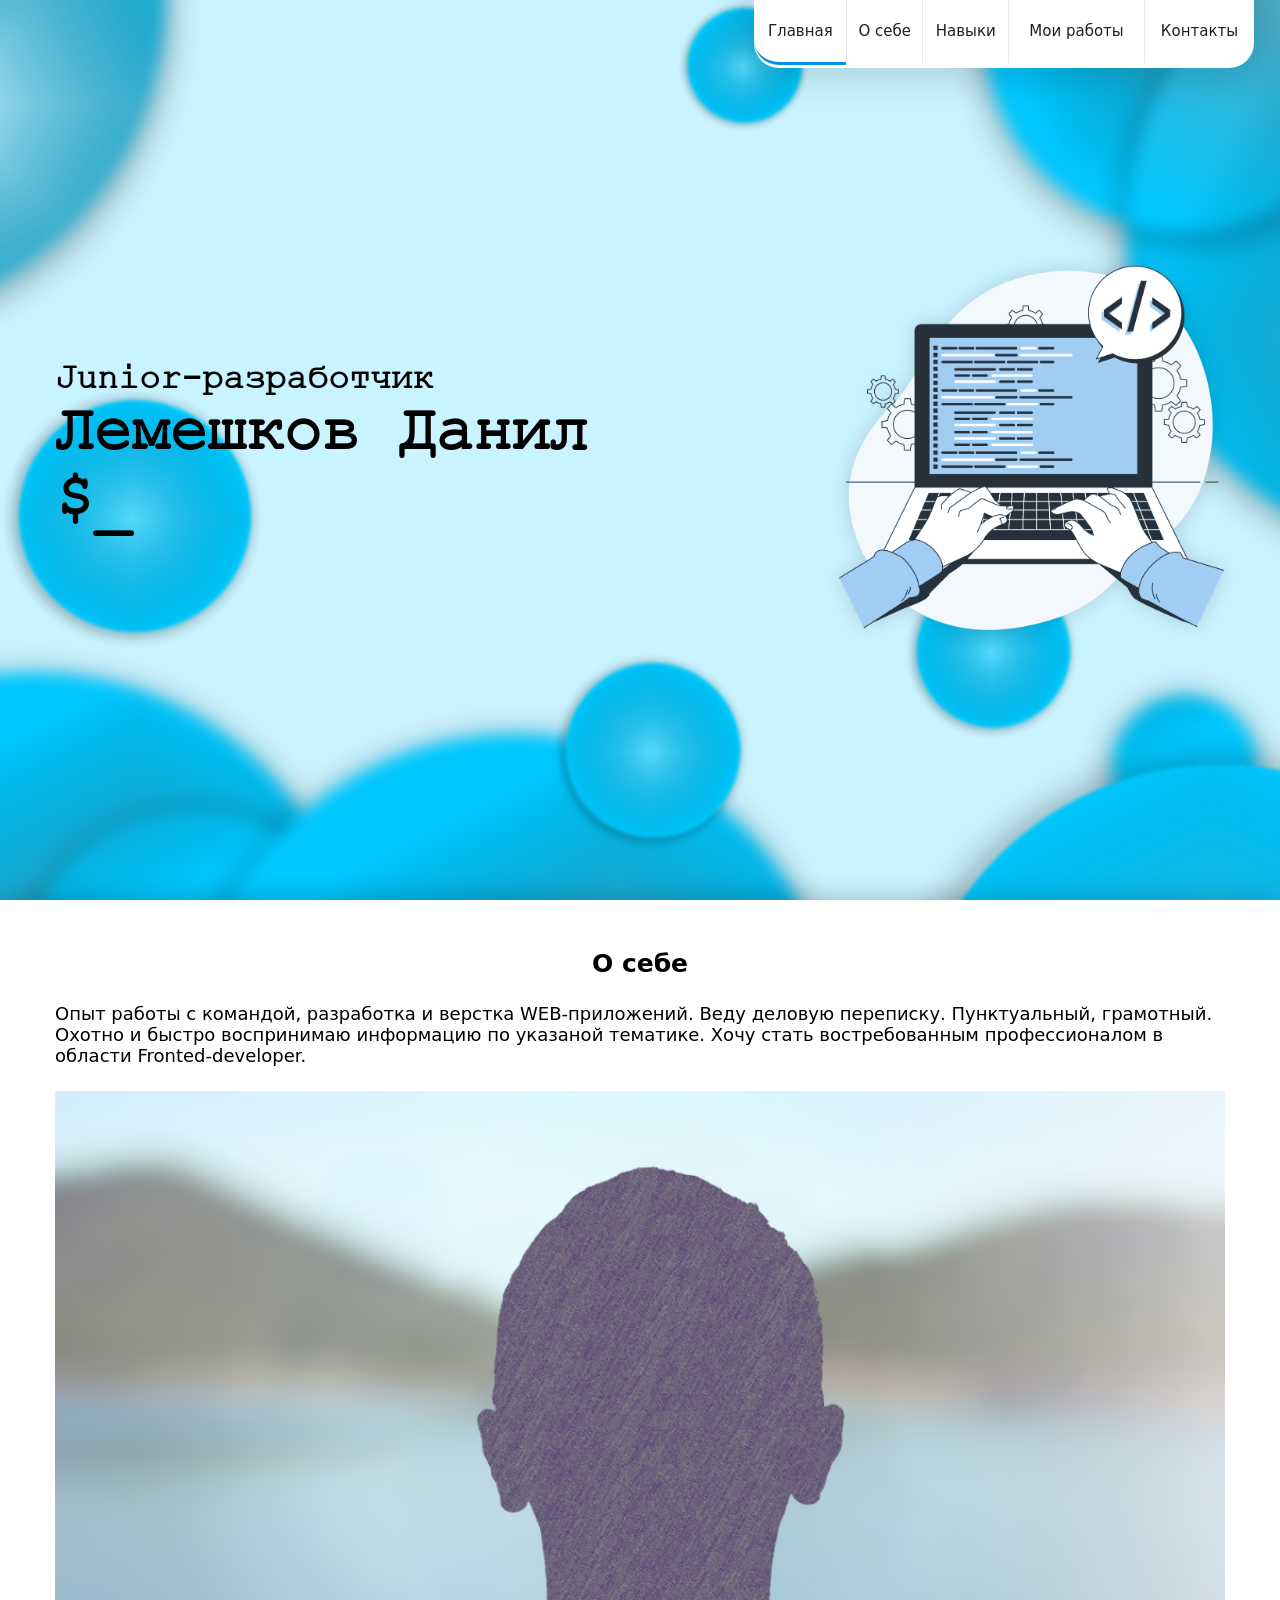
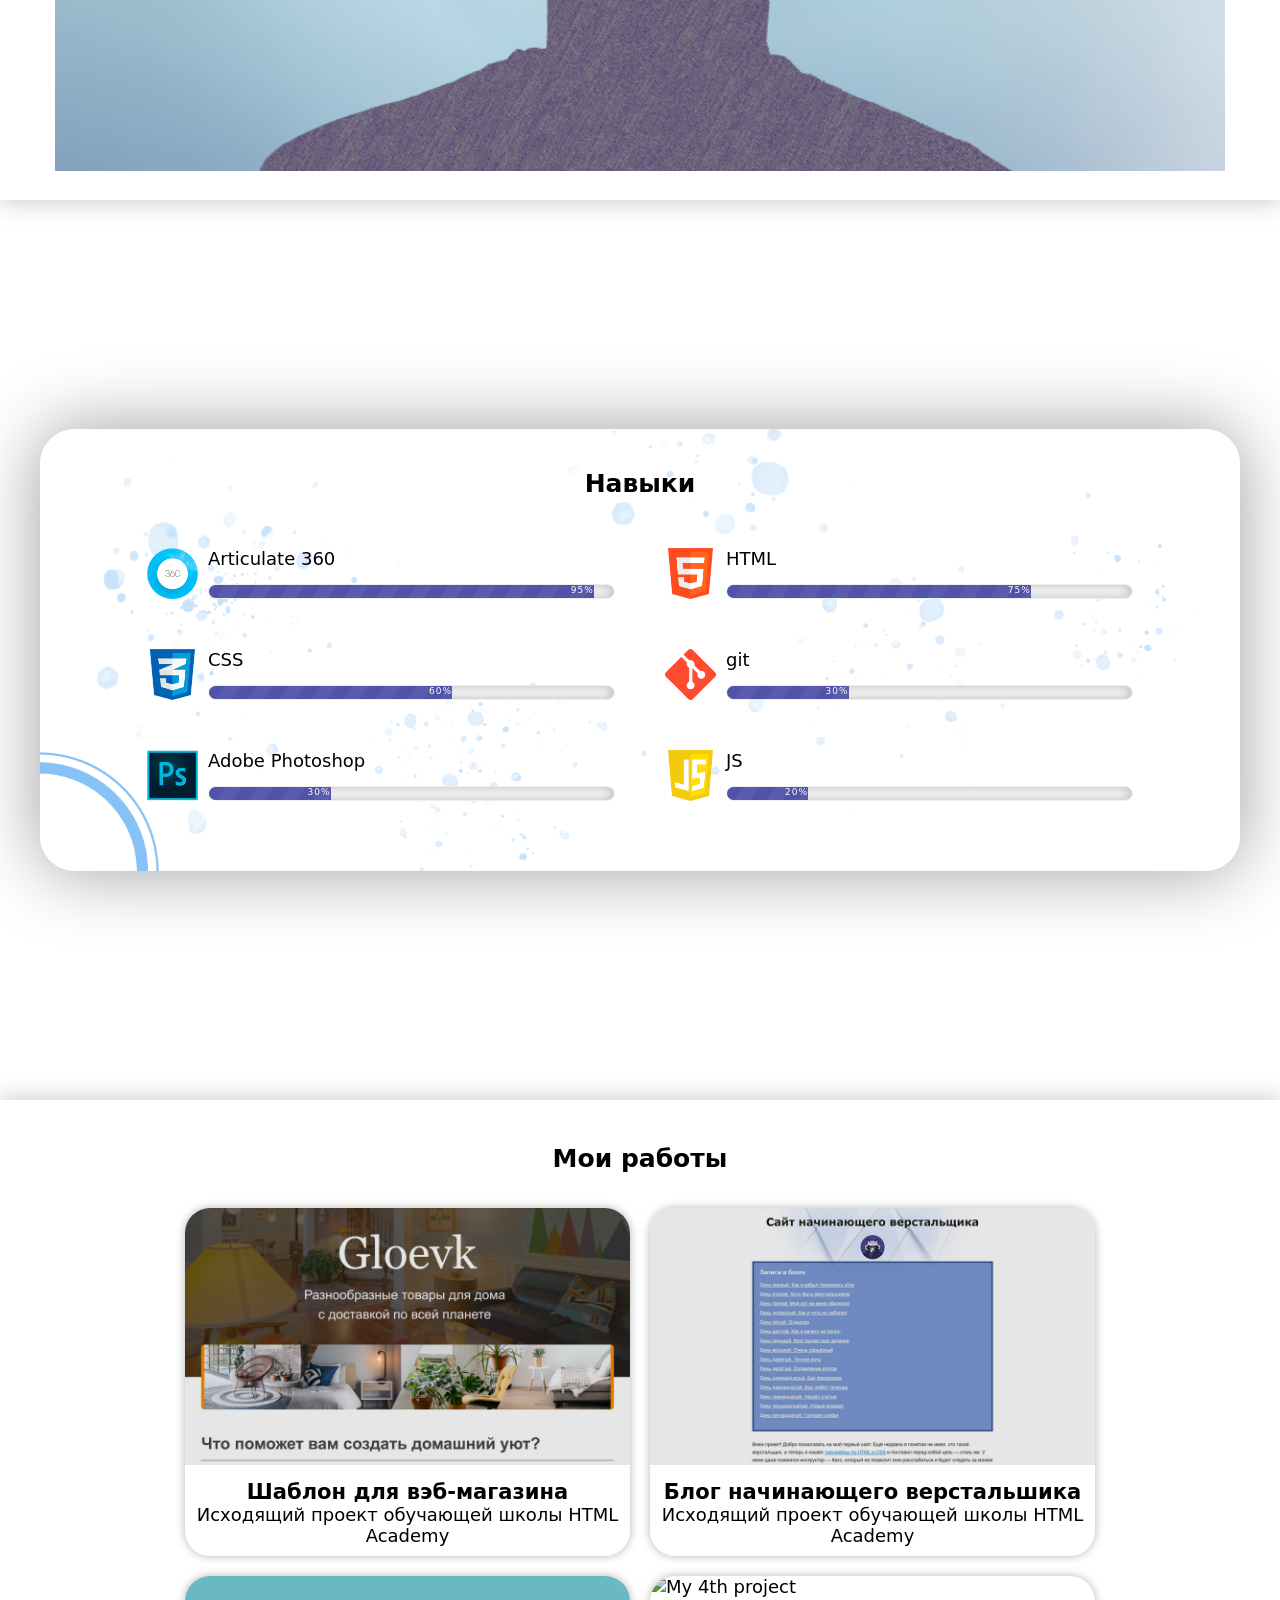
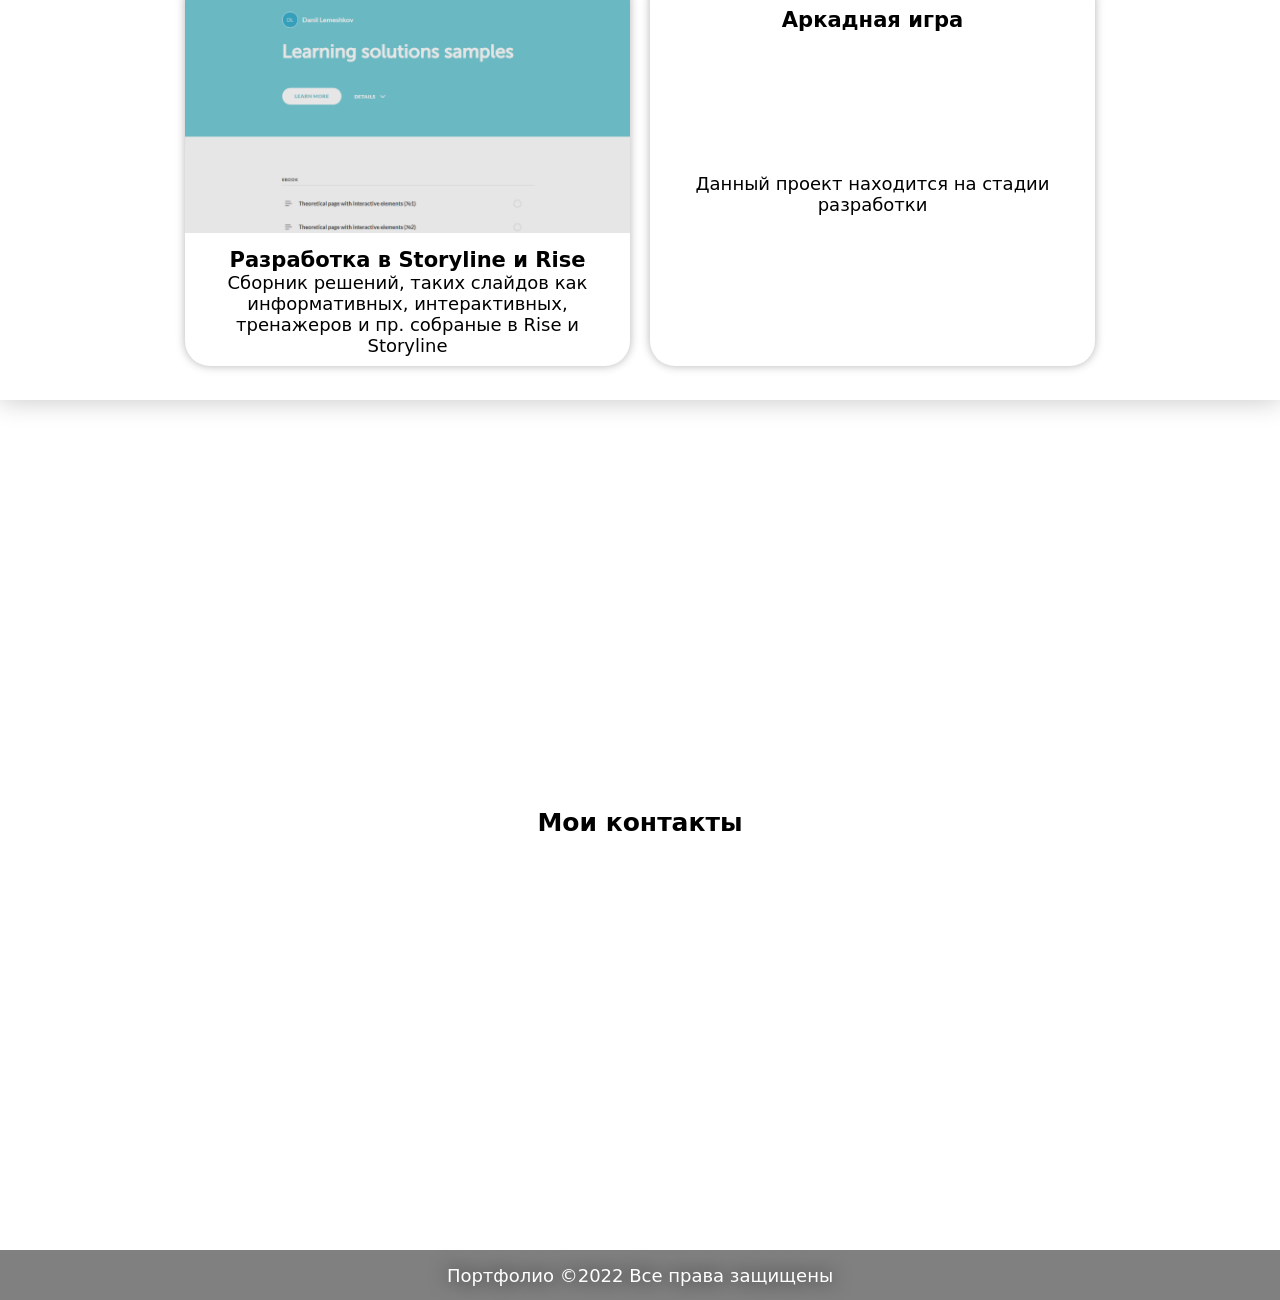
==== commit 6df4b452: "1" ====
--- a/index.html
+++ b/index.html
@@ -123,102 +123,53 @@
 			<h2>Мои работы</h2>
 
 			<div class="cards-elements">
-
+				<a href="">
 				<div class="project-item">
-					<img class="card-preview" src="./img/project.jpg" alt="My 4th project">
+					<div class="card-preview">
+						<img src="./img/project.jpg" alt="My 4th project">
+					</div>
 					<div class="card-description">
 						<h3 class="card-title">Шаблон для вэб-магазина</h3>
 						<p class="card-note">Исходящий проект обучающей школы HTML Academy</p>
-						<a href="" class="card-button">Открыть</a>
 					</div>
 				</div>
-
+			</a>
+				<a href="">
 				<div class="project-item">
-					<img class="card-preview" src="./img/project2.png" alt="My 4th project">
+					<div class="card-preview">
+						<img src="./img/project2.png" alt="My 4th project">
+					</div>
 					<div class="card-description">
 						<h3 class="card-title">Блог начинающего верстальшика</h3>
 						<p class="card-note">Исходящий проект обучающей школы HTML Academy</p>
-						<a href="" class="card-button">Открыть</a>
 					</div>
 				</div>
-
+			</a>
+				<a href="">
 				<div class="project-item">
-					<img class="card-preview" src="./img/project3.png" alt="My 4th project">
+					<div class="card-preview">
+						<img src="./img/project3.png" alt="My 4th project">
+					</div>
 					<div class="card-description">
 						<h3 class="card-title">Разработка в Storyline и Rise</h3>
-						<p class="card-note">Сборник решений, таких слайдов как информативных, интерактивных, тренажеров и пр. собраные в Rise и Storyline</p>
-						<a href="" class="card-button">Открыть</a>
+						<p class="card-note">Сборник решений, таких слайдов как информативных, интерактивных, тренажеров и пр.
+							собраные в Rise и Storyline</p>
 					</div>
 				</div>
-
-				<div class="project-item">
-					<img class="card-preview" src="./img/project4.png" alt="My 4th project">
-					<div class="card-description">
-						<h3 class="card-title">Аркадная игра</h3>
-						<p class="card-note">Данный проект находится на стадии разработки</p>
-						<a href="" class="card-button">----</a>
+			</a>
+				<a href="">
+					<div class="project-item">
+						<div class="card-preview">
+							<img src="./img/project4.png" alt="My 4th project">
+						</div>
+						<div class="card-description">
+							<h3 class="card-title">Аркадная игра</h3>
+							<p class="card-note">Данный проект находится на стадии разработки</p>
+						</div>
 					</div>
-				</div>
+				</a>
 
 			</div>
-			<!-- 			<div class="blog-slider">
-				<div class="blog-slider__wrp swiper-wrapper">
-					<div class="blog-slider__item swiper-slide">
-						<div class="blog-slider__img">
-
-							<img src="./img/project3.png" alt="">
-						</div>
-						<div class="blog-slider__content">
-							<span class="blog-slider__code">29 декабря 2021</span>
-							<div class="blog-slider__title">Функционал Storyline и Rise</div>
-							<div class="blog-slider__text">Сборник решений, таких слайдов как информативных, интерактивных,
-								тренажеров и пр. собраные в Rise и Storyline</div>
-							<a href="#" class="blog-slider__button">ПОСМОТРЕТЬ</a>
-						</div>
-					</div>
-
-					<div class="blog-slider__item swiper-slide">
-						<div class="blog-slider__img">
-							<img src="./img/project2.png" alt="">
-						</div>
-						<div class="blog-slider__content">
-							<span class="blog-slider__code">7 января 2022</span>
-							<div class="blog-slider__title">Блог начинающего верстальшика</div>
-							<div class="blog-slider__text">Исходящий проект обучающей школы HTML Academy</div>
-							<a href="#" class="blog-slider__button">ПОСМОТРЕТЬ</a>
-						</div>
-					</div>
-
-					<div class="blog-slider__item swiper-slide">
-						<div class="blog-slider__img">
-							<img src="./img/project.jpg" alt="">
-						</div>
-						<div class="blog-slider__content">
-							<span class="blog-slider__code">5 января 2022</span>
-							<div class="blog-slider__title">Первый шаблон для вэб-магазина</div>
-							<div class="blog-slider__text">Исходящий проект обучающей школы HTML Academy</div>
-							<a href="#" class="blog-slider__button">ПОСМОТРЕТЬ</a>
-						</div>
-					</div>
-
-
-
-
-					<div class="blog-slider__item swiper-slide">
-						<div class="blog-slider__img">
-							<img src="./img/project4.png" alt="Дизайн аркады">
-						</div>
-						<div class="blog-slider__content">
-							<span class="blog-slider__code">------------</span>
-							<div class="blog-slider__title">Аркадная игра</div>
-							<div class="blog-slider__text">Данный проект находится на стадии разработки</div>
-							<a href="#" class="blog-slider__button">ПОСМОТРЕТЬ</a>
-						</div>
-					</div>
-
-				</div>
-				<div class="blog-slider__pagination"></div>
-			</div> -->
 		</div>
 	</section>
 
@@ -232,7 +183,6 @@
 	</footer>
 
 	<script src='https://cdnjs.cloudflare.com/ajax/libs/jquery/3.3.1/jquery.min.js'></script>
-	<!-- 	<script src='https://cdnjs.cloudflare.com/ajax/libs/Swiper/4.3.5/js/swiper.min.js'></script> -->
 	<script src="./script.js"></script>
 </body>
 
--- a/css/style.css
+++ b/css/style.css
@@ -10,7 +10,12 @@
   src: url(../font/Courier_New.ttf);
 }
 
-
+a:active, /* активная/посещенная ссылка */
+a:hover,  /* при наведении */
+a {
+  text-decoration: none;
+  color: rgb(0, 0, 0);
+}
 
 /* ---------------Zeroing--------------- */
 *,
@@ -22,7 +27,7 @@
   text-decoration: none;
   box-sizing: border-box;
   scroll-behavior: smooth;
-  
+
 }
 
 html,
@@ -278,13 +283,16 @@
   display: flex;
   flex-direction: column;
   flex-wrap: nowrap;
+  justify-content: space-evenly;
+  align-items: stretch;
   align-content: center;
-  justify-content: center;
-  align-items: center;
   max-width: 1200px;
   width: 100%;
   height: 100%;
-  padding: 15px;
+  padding-top: 15px;
+  padding-right: 15px;
+  padding-bottom: 20px;
+  padding-left: 15px;
 }
 
 /* Individual section */
@@ -357,6 +365,7 @@
   margin-top: 25px;
   margin-bottom: 25px;
   font-size: 25px;
+  text-align: center;
 }
 
 .user-image {
@@ -366,8 +375,7 @@
 }
 
 #page2 {
-  background-color: #ffffffc5;
-  backdrop-filter: blur(20px);
+  background-color: #ffffffed;
   box-shadow: 0 0 25px 1px #00000038;
 }
 
@@ -472,13 +480,11 @@
 }
 
 #page4 {
-  background-color: #ffffffc5;
-  backdrop-filter: blur(20px);
+  background-color: #ffffffed;
   box-shadow: 0 0 25px 1px #00000038;
 }
 
 #page4>.page-area {
-  padding: 0;
   max-width: 100vw;
 }
 
@@ -810,29 +816,38 @@
 }
  */
 .cards-elements {
+  display: inline-flex;
+  align-items: stretch;
+  justify-content: center;
+  width: 100%;
+  height: 100%;
+  flex-wrap: wrap;
+}
+
+.cards-elements a {
   display: flex;
+  align-items: stretch;
   flex-direction: row;
-  align-items: flex-start;
-  flex-wrap: wrap;
-  justify-content: space-around;
-  width: 100%;
-  height: 100%;
+  align-content: center;
+  justify-content: center;
 }
 
 .project-item {
   display: flex;
-  justify-content: space-between;
+  flex-wrap: nowrap;
   flex-direction: column;
-  flex-wrap: nowrap;
-  align-items: center;
-  align-content: center;
   background-color: #fff;
-  box-shadow: 5px 5px 15px 0 #b5b5b5;
-  width: 470px;
-  min-width: 470px;
-  height: 400px;
+  box-shadow: 0px 0px 10px 0 #b5b5b5;
+  border-radius: 25px;
+  margin: 10px;
+  width: 445px;
+  transition: all 0.2s;
   border-radius: 25px;
   overflow: hidden;
+}
+
+.project-item:hover {
+  transform: scale3d(1.05, 1.05, 1.05);
 }
 
 /* .project-item:hover {
@@ -854,10 +869,67 @@
 } */
 
 .card-preview {
+  display: block;
+  position: relative;
+  width: 100%;
+  transition: all 0.2s;
+}
+
+.card-preview img {
   filter: brightness(0.9);
+  z-index: 5;
   width: 100%;
   transition: all 0.2s;
 }
-.project-item:hover .card-preview {
+
+.project-item .card-preview::after {
+  content: "Открыть";
+  position: absolute;
+  display: flex;
+  background-image: linear-gradient(0deg, #fff 50%, #00599508);
+  padding: 50px 35px 11px;
+  color: var(--mineBlue);
+  font-weight: 500;
+  letter-spacing: 1px;
+  justify-content: center;
+  align-items: center;
+  margin-left: auto;
+  margin-right: auto;
+  margin-bottom: auto;
+  left: 0;
+  right: 0;
+  bottom: 0px;
+  opacity: 0;
+  transition: all 0.2s;
+  transform: translateY(20px);
+  filter: blur(20px);
+}
+
+.project-item:hover .card-preview::after {
+  opacity: 1;
+  filter: blur(0);
+  transform: translateY(0px);
+}
+
+.project-item:hover .card-preview img {
   filter: brightness(0.4);
+}
+
+@media screen and (max-width: 610px) {
+  .project-item {
+    box-shadow: 0px 0px 15px 0 #b5b5b5;
+    width: 85%;
+    border-radius: 0px;
+    overflow: hidden;
+    margin: 25px;
+  }
+}
+
+.card-description {
+  display: grid;
+  text-align: center;
+  height: 100%;
+  margin: 10px;
+  align-items: stretch;
+  justify-items: center;
 }
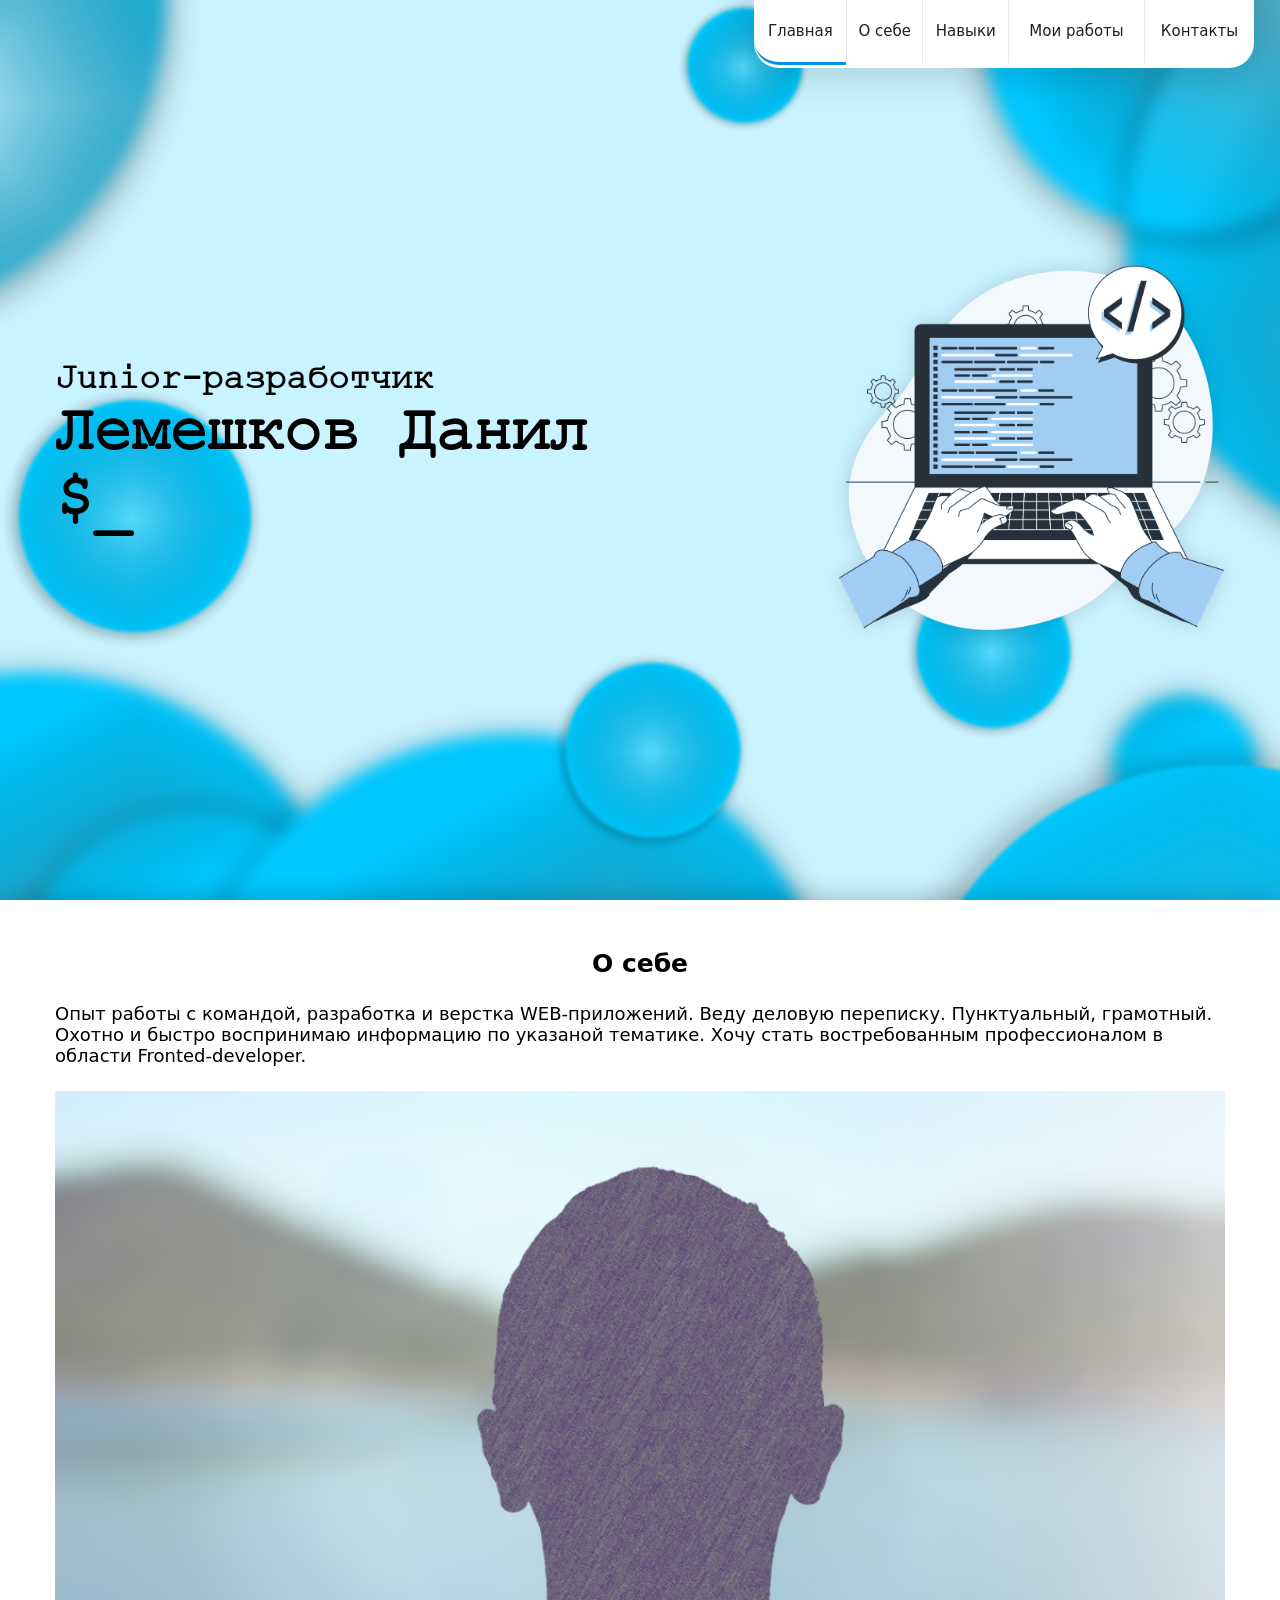
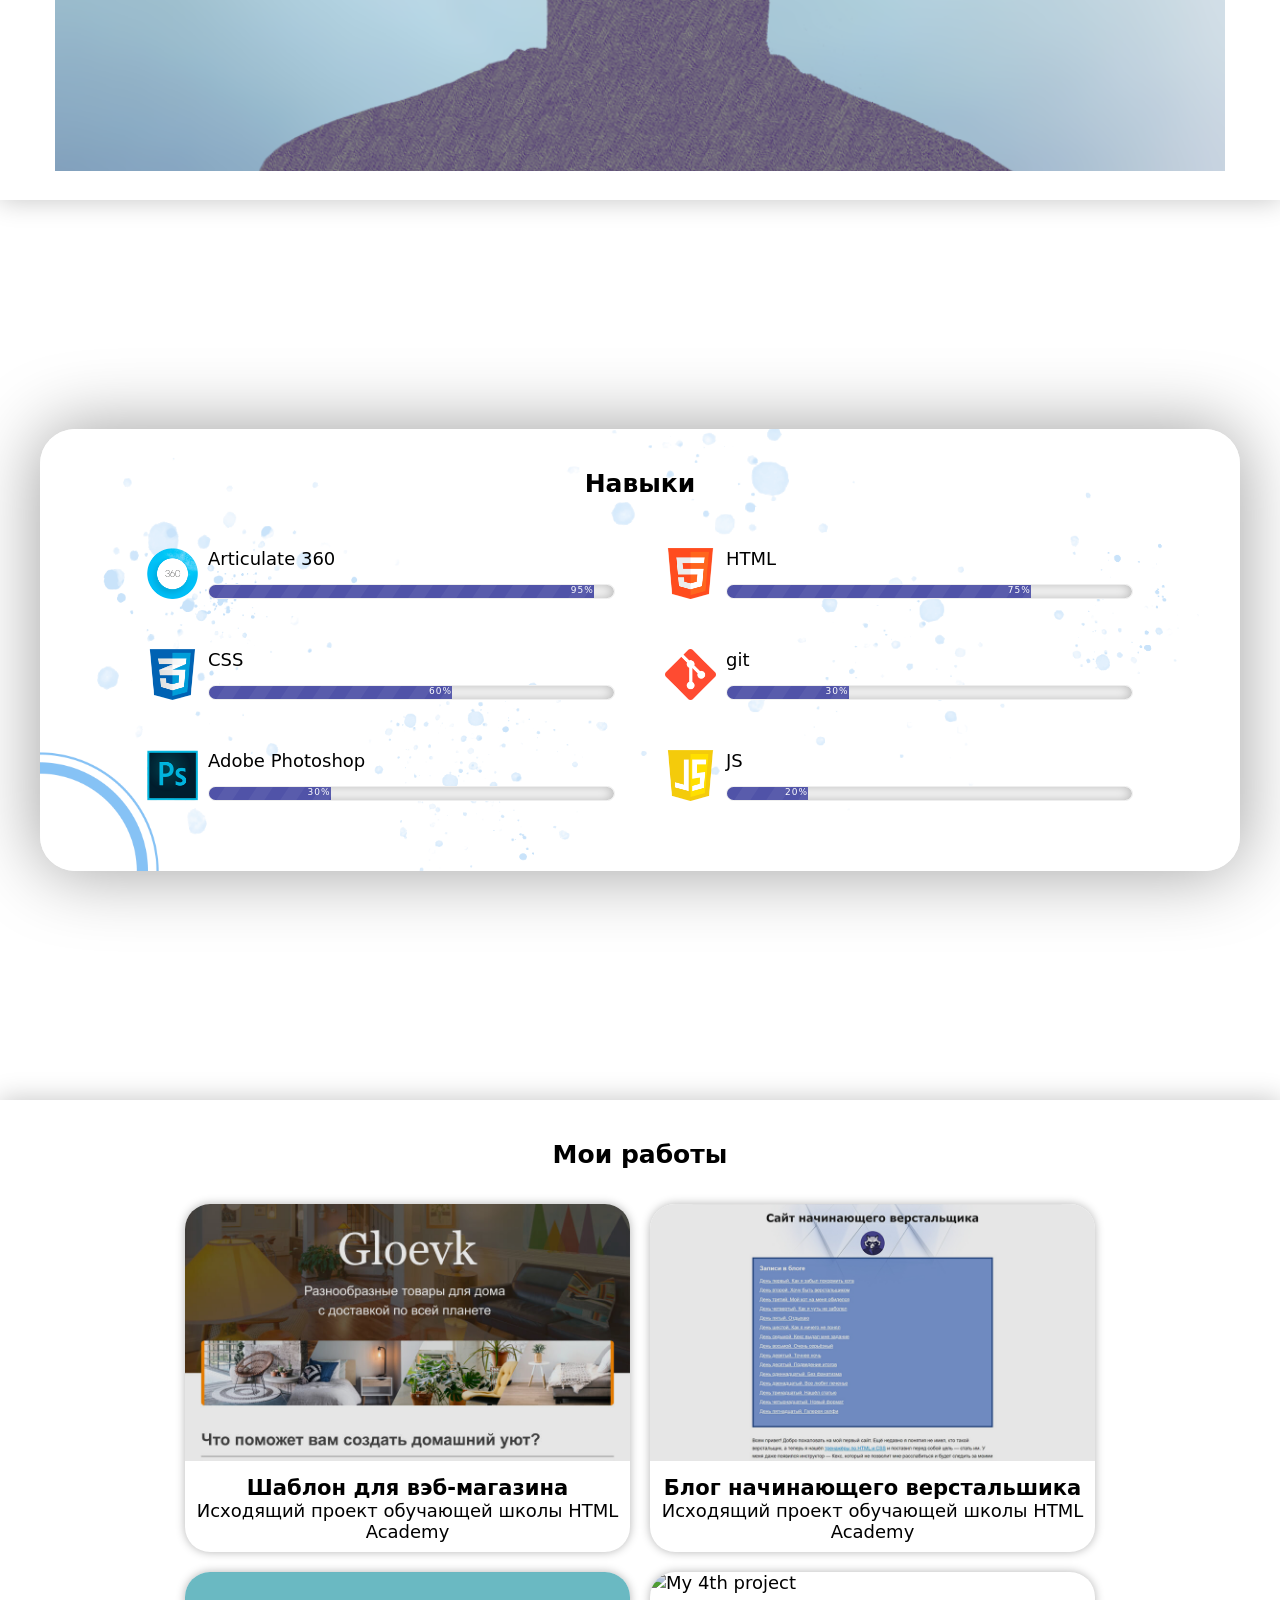
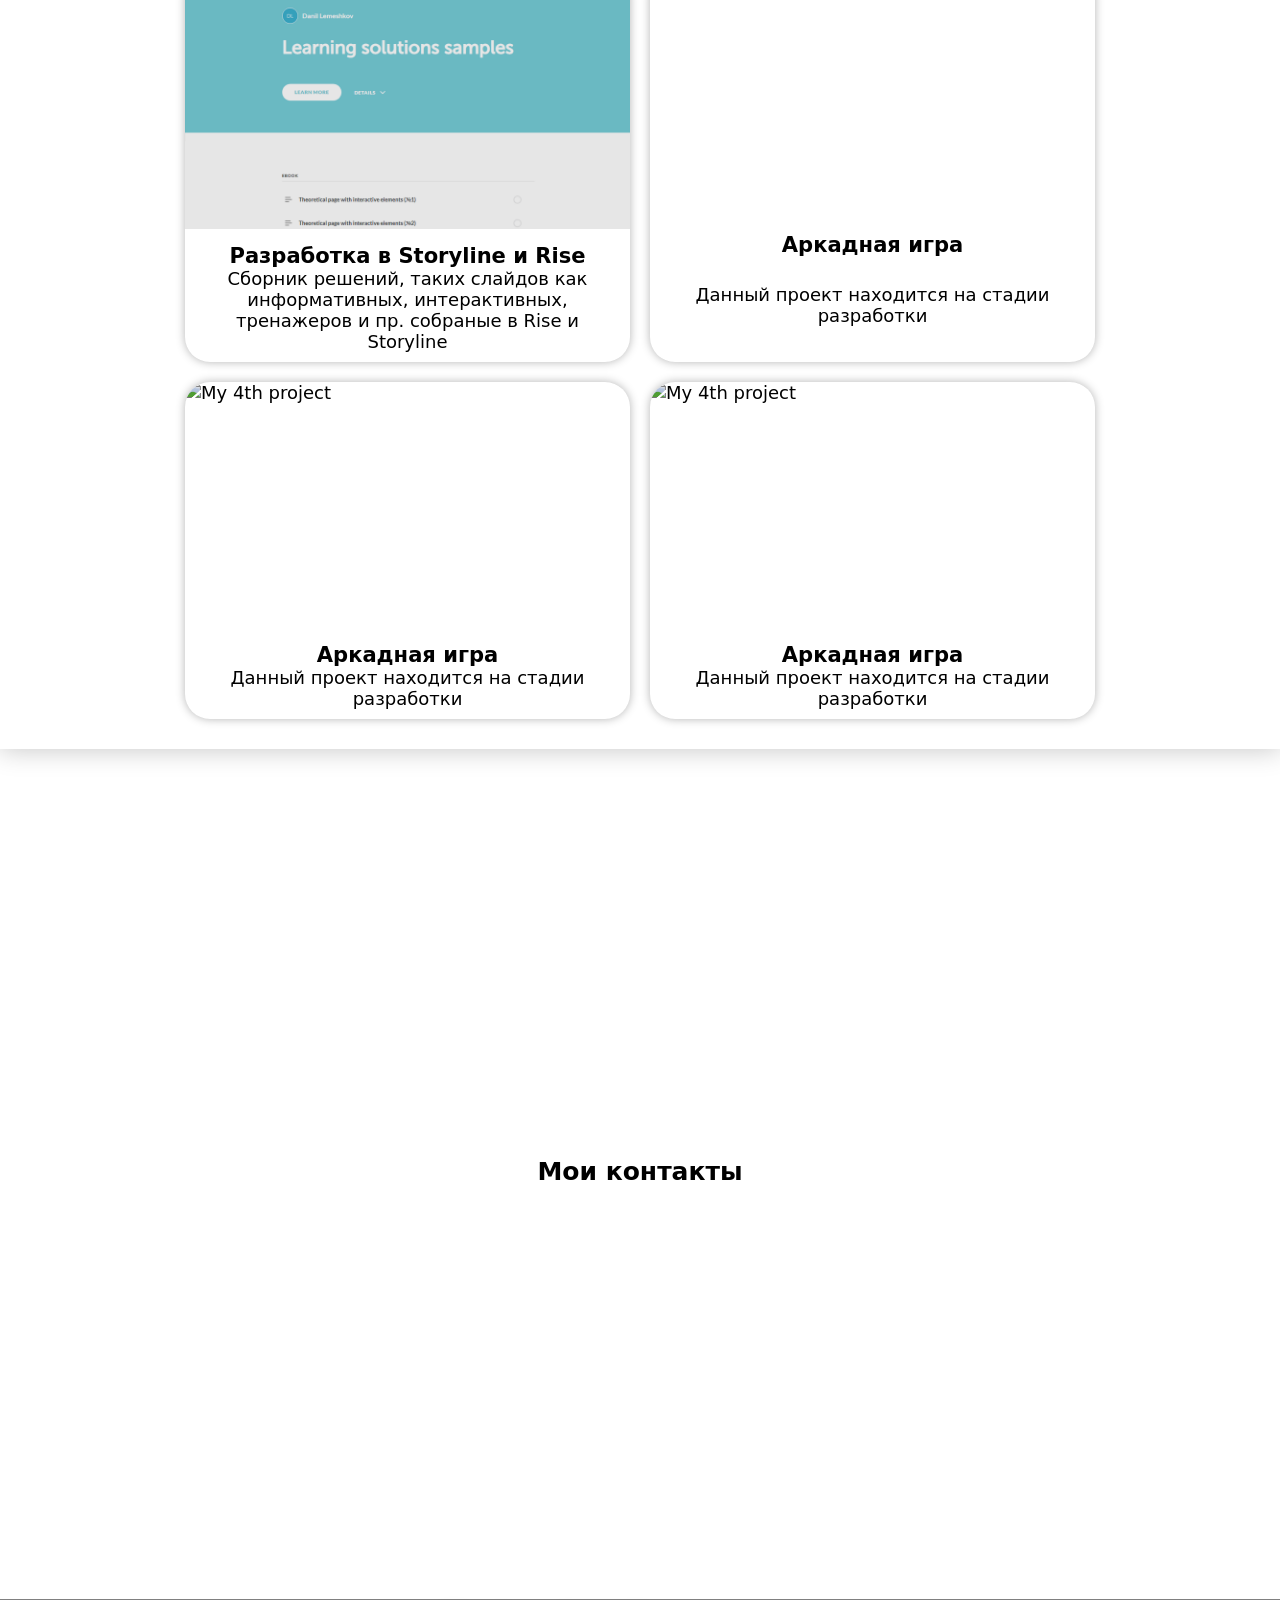
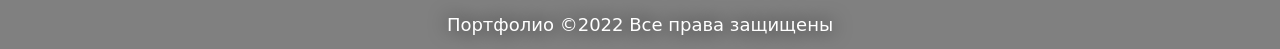
==== commit e3e08e40: "done work list" ====
--- a/index.html
+++ b/index.html
@@ -169,6 +169,30 @@
 					</div>
 				</a>
 
+				<a href="">
+					<div class="project-item">
+						<div class="card-preview">
+							<img src="#" alt="My 4th project">
+						</div>
+						<div class="card-description">
+							<h3 class="card-title">Аркадная игра</h3>
+							<p class="card-note">Данный проект находится на стадии разработки</p>
+						</div>
+					</div>
+				</a>
+
+				<a href="">
+					<div class="project-item">
+						<div class="card-preview">
+							<img src="#" alt="My 4th project">
+						</div>
+						<div class="card-description">
+							<h3 class="card-title">Аркадная игра</h3>
+							<p class="card-note">Данный проект находится на стадии разработки</p>
+						</div>
+					</div>
+				</a>
+
 			</div>
 		</div>
 	</section>
--- a/css/style.css
+++ b/css/style.css
@@ -10,8 +10,10 @@
   src: url(../font/Courier_New.ttf);
 }
 
-a:active, /* активная/посещенная ссылка */
-a:hover,  /* при наведении */
+a:active,
+/* активная/посещенная ссылка */
+a:hover,
+/* при наведении */
 a {
   text-decoration: none;
   color: rgb(0, 0, 0);
@@ -336,6 +338,12 @@
   filter: hue-rotate(325deg) drop-shadow(0px 0px 10px #00000025);
 }
 
+@media screen and (max-height: 490px) {
+  .title-img {
+    display: none;
+  }
+}
+
 h1 {
   font-family: "Test";
   font-size: calc((100vw - 380px)/(1920 - 380) * (85 - 35) + 35px);
@@ -488,333 +496,6 @@
   max-width: 100vw;
 }
 
-#page5 {
-  min-height: calc(100vh - 50px);
-}
-
-
-
-@media screen and (max-height: 490px) {
-  .title-img {
-    display: none;
-  }
-}
-
-/* Footer */
-footer {
-  position: relative;
-  backdrop-filter: brightness(0.5);
-  display: grid;
-  align-content: center;
-  width: 100%;
-  height: 50px;
-  /* 	background-color: var(--mineDarkBlue); */
-  color: #fff;
-  text-align: center;
-  text-shadow: 0 0 20px black;
-  z-index: 2;
-}
-
-
-
-/* Work list swipper ----------------------------------------------------------------------- */
-/* .blog-slider {
-  width: 95%;
-  position: relative;
-  max-width: 800px;
-     margin: auto; 
-  background: #fff;
-  box-shadow: 0px 14px 80px rgba(34, 35, 58, 0.2);
-  padding: 25px;
-  border-radius: 25px;
-  height: 400px;
-  transition: all 0.3s;
-}
-
-@media screen and (max-width: 992px) {
-  .blog-slider {
-    max-width: 680px;
-    height: 400px;
-  }
-}
-
-@media screen and (max-width: 768px) {
-  .blog-slider {
-     min-height: 500px; 
-    height: auto;
-    margin: 180px auto;
-  }
-}
-
-@media screen and (max-height: 500px) and (min-width: 992px) {
-  .blog-slider {
-    height: 350px;
-  }
-}
-
-.blog-slider__item {
-  display: flex;
-  align-items: center;
-}
-
-@media screen and (max-width: 768px) {
-  .blog-slider__item {
-    flex-direction: column;
-  }
-}
-
-.blog-slider__item.swiper-slide-active .blog-slider__img img {
-  opacity: 1;
-  transition-delay: 0.3s;
-}
-
-.blog-slider__item.swiper-slide-active .blog-slider__content>* {
-  opacity: 1;
-  transform: none;
-}
-
-.blog-slider__item.swiper-slide-active .blog-slider__content>*:nth-child(1) {
-  transition-delay: 0.3s;
-}
-
-.blog-slider__item.swiper-slide-active .blog-slider__content>*:nth-child(2) {
-  transition-delay: 0.4s;
-}
-
-.blog-slider__item.swiper-slide-active .blog-slider__content>*:nth-child(3) {
-  transition-delay: 0.5s;
-}
-
-.blog-slider__item.swiper-slide-active .blog-slider__content>*:nth-child(4) {
-  transition-delay: 0.6s;
-}
-
-.blog-slider__item.swiper-slide-active .blog-slider__content>*:nth-child(5) {
-  transition-delay: 0.7s;
-}
-
-.blog-slider__item.swiper-slide-active .blog-slider__content>*:nth-child(6) {
-  transition-delay: 0.8s;
-}
-
-.blog-slider__item.swiper-slide-active .blog-slider__content>*:nth-child(7) {
-  transition-delay: 0.9s;
-}
-
-.blog-slider__item.swiper-slide-active .blog-slider__content>*:nth-child(8) {
-  transition-delay: 1s;
-}
-
-.blog-slider__item.swiper-slide-active .blog-slider__content>*:nth-child(9) {
-  transition-delay: 1.1s;
-}
-
-.blog-slider__item.swiper-slide-active .blog-slider__content>*:nth-child(10) {
-  transition-delay: 1.2s;
-}
-
-.blog-slider__item.swiper-slide-active .blog-slider__content>*:nth-child(11) {
-  transition-delay: 1.3s;
-}
-
-.blog-slider__item.swiper-slide-active .blog-slider__content>*:nth-child(12) {
-  transition-delay: 1.4s;
-}
-
-.blog-slider__item.swiper-slide-active .blog-slider__content>*:nth-child(13) {
-  transition-delay: 1.5s;
-}
-
-.blog-slider__item.swiper-slide-active .blog-slider__content>*:nth-child(14) {
-  transition-delay: 1.6s;
-}
-
-.blog-slider__item.swiper-slide-active .blog-slider__content>*:nth-child(15) {
-  transition-delay: 1.7s;
-}
-
-.blog-slider__img {
-  width: 300px;
-  flex-shrink: 0;
-  height: 300px;
-  background-image: linear-gradient(147deg, #0099ff 0%, #005995 74%);
-  box-shadow: 0px 0px 10px 1px #038fec82;
-  border-radius: 20px;
-  transform: translateX(-80px);
-  overflow: hidden;
-}
-
-.blog-slider__img:after {
-  content: "";
-  position: absolute;
-  top: 0;
-  left: 0;
-  width: 100%;
-  height: 100%;
-  background-image: linear-gradient(147deg, #0099ff2e 0%, #00599529 74%);
-  border-radius: 20px;
-  opacity: 0.8;
-}
-
-.blog-slider__img img {
-  width: 100%;
-  height: 100%;
-  object-fit: cover;
-  display: block;
-  opacity: 0;
-  border-radius: 20px;
-  transition: all 0.3s;
-}
-
-@media screen and (max-width: 768px) {
-  .blog-slider__img {
-    transform: translateY(-50%);
-    width: 90%;
-  }
-}
-
-@media screen and (max-width: 576px) {
-  .blog-slider__img {
-    width: 95%;
-  }
-}
-
-@media screen and (max-height: 500px) and (min-width: 992px) {
-  .blog-slider__img {
-    height: 270px;
-  }
-}
-
-.blog-slider__content {
-  padding-right: 25px;
-}
-
-@media screen and (max-width: 768px) {
-  .blog-slider__content {
-    margin-top: -80px;
-    text-align: center;
-    padding: 0 30px;
-  }
-}
-
-@media screen and (max-width: 576px) {
-  .blog-slider__content {
-    padding: 0;
-  }
-}
-
-.blog-slider__content>* {
-  opacity: 0;
-  transform: translateY(25px);
-  transition: all 0.4s;
-}
-
-.blog-slider__code {
-  color: #7b7992;
-  margin-bottom: 15px;
-  display: block;
-  font-weight: 500;
-}
-
-.blog-slider__title {
-  font-size: 24px;
-  font-weight: 700;
-  color: #0d0925;
-  margin-bottom: 20px;
-}
-
-.blog-slider__text {
-  color: #4e4a67;
-  margin-bottom: 30px;
-  line-height: 1.5em;
-}
-
-.blog-slider__button {
-  display: inline-flex;
-  background-image: linear-gradient(147deg, #0099ff 0%, #005995 74%);
-  padding: 15px 35px;
-  border-radius: 50px;
-  color: #fff;
-  box-shadow: 0px 14px 80px rgb(3 143 236 / 47%);
-  text-decoration: none;
-  font-weight: 500;
-  justify-content: center;
-  text-align: center;
-  letter-spacing: 1px;
-}
-
-@media screen and (max-width: 576px) {
-  .blog-slider__button {
-    width: 100%;
-  }
-}
-
-.blog-slider .swiper-container-horizontal>.swiper-pagination-bullets,
-.blog-slider .swiper-pagination-custom,
-.blog-slider .swiper-pagination-fraction {
-  bottom: 10px;
-  left: 0;
-  width: 100%;
-}
-
-.blog-slider__pagination {
-  position: absolute;
-  z-index: 21;
-  right: 20px;
-  width: 11px !important;
-  text-align: center;
-  left: auto !important;
-  top: 50%;
-  bottom: auto !important;
-  transform: translateY(-50%);
-}
-
-@media screen and (max-width: 768px) {
-  .blog-slider__pagination {
-    transform: translateX(-50%);
-    left: 50% !important;
-    top: 205px;
-    width: 100% !important;
-    display: flex;
-    justify-content: center;
-    align-items: center;
-  }
-}
-
-.blog-slider__pagination.swiper-pagination-bullets .swiper-pagination-bullet {
-  margin: 8px 0;
-}
-
-@media screen and (max-width: 768px) {
-  .blog-slider__pagination.swiper-pagination-bullets .swiper-pagination-bullet {
-    margin: 0 5px;
-  }
-}
-
-.blog-slider__pagination .swiper-pagination-bullet {
-  width: 11px;
-  height: 11px;
-  display: block;
-  border-radius: 10px;
-  background: #062744;
-  opacity: 0.2;
-  transition: all 0.3s;
-}
-
-.blog-slider__pagination .swiper-pagination-bullet-active {
-  opacity: 1;
-  background: var(--mineBlue);
-  height: 30px;
-  box-shadow: 0px 0px 20px #038fec69;
-}
-
-@media screen and (max-width: 768px) {
-  .blog-slider__pagination .swiper-pagination-bullet-active {
-    height: 11px;
-    width: 30px;
-  }
-}
- */
 .cards-elements {
   display: inline-flex;
   align-items: stretch;
@@ -850,24 +531,6 @@
   transform: scale3d(1.05, 1.05, 1.05);
 }
 
-/* .project-item:hover {
-  animation-name: shadowRotate;
-  animation-duration: 5s;
-  animation-iteration-count: infinite;
-  animation-delay: 0ms;
-  animation-direction: normal;
-  animation-timing-function: linear;
-
-}
-
-@keyframes shadowRotate {
-  from {box-shadow: 6px 0px 10px 0 var(--mineBlueT);}
-  30% {box-shadow: 0px -6px 10px 0 var(--mineBlueT);}
-  50% {box-shadow: -6px 0px 10px 0 var(--mineBlueT);}
-  80% {box-shadow: 0px 6px 10px 0 var(--mineBlueT);}
-  to {box-shadow: 6px 0px 10px 0 var(--mineBlueT);}
-} */
-
 .card-preview {
   display: block;
   position: relative;
@@ -879,6 +542,7 @@
   filter: brightness(0.9);
   z-index: 5;
   width: 100%;
+  min-height: 250px;
   transition: all 0.2s;
 }
 
@@ -886,7 +550,7 @@
   content: "Открыть";
   position: absolute;
   display: flex;
-  background-image: linear-gradient(0deg, #fff 50%, #00599508);
+  background-image: linear-gradient(0deg, #fff 50%, #ffffff08);
   padding: 50px 35px 11px;
   color: var(--mineBlue);
   font-weight: 500;
@@ -902,7 +566,7 @@
   opacity: 0;
   transition: all 0.2s;
   transform: translateY(20px);
-  filter: blur(20px);
+  filter: blur(10px);
 }
 
 .project-item:hover .card-preview::after {
@@ -932,4 +596,24 @@
   margin: 10px;
   align-items: stretch;
   justify-items: center;
+}
+
+#page5 {
+  min-height: calc(100vh - 50px);
+}
+
+
+/* Footer */
+footer {
+  position: relative;
+  backdrop-filter: brightness(0.5);
+  display: grid;
+  align-content: center;
+  width: 100%;
+  height: 50px;
+  /* 	background-color: var(--mineDarkBlue); */
+  color: #fff;
+  text-align: center;
+  text-shadow: 0 0 20px black;
+  z-index: 2;
 }
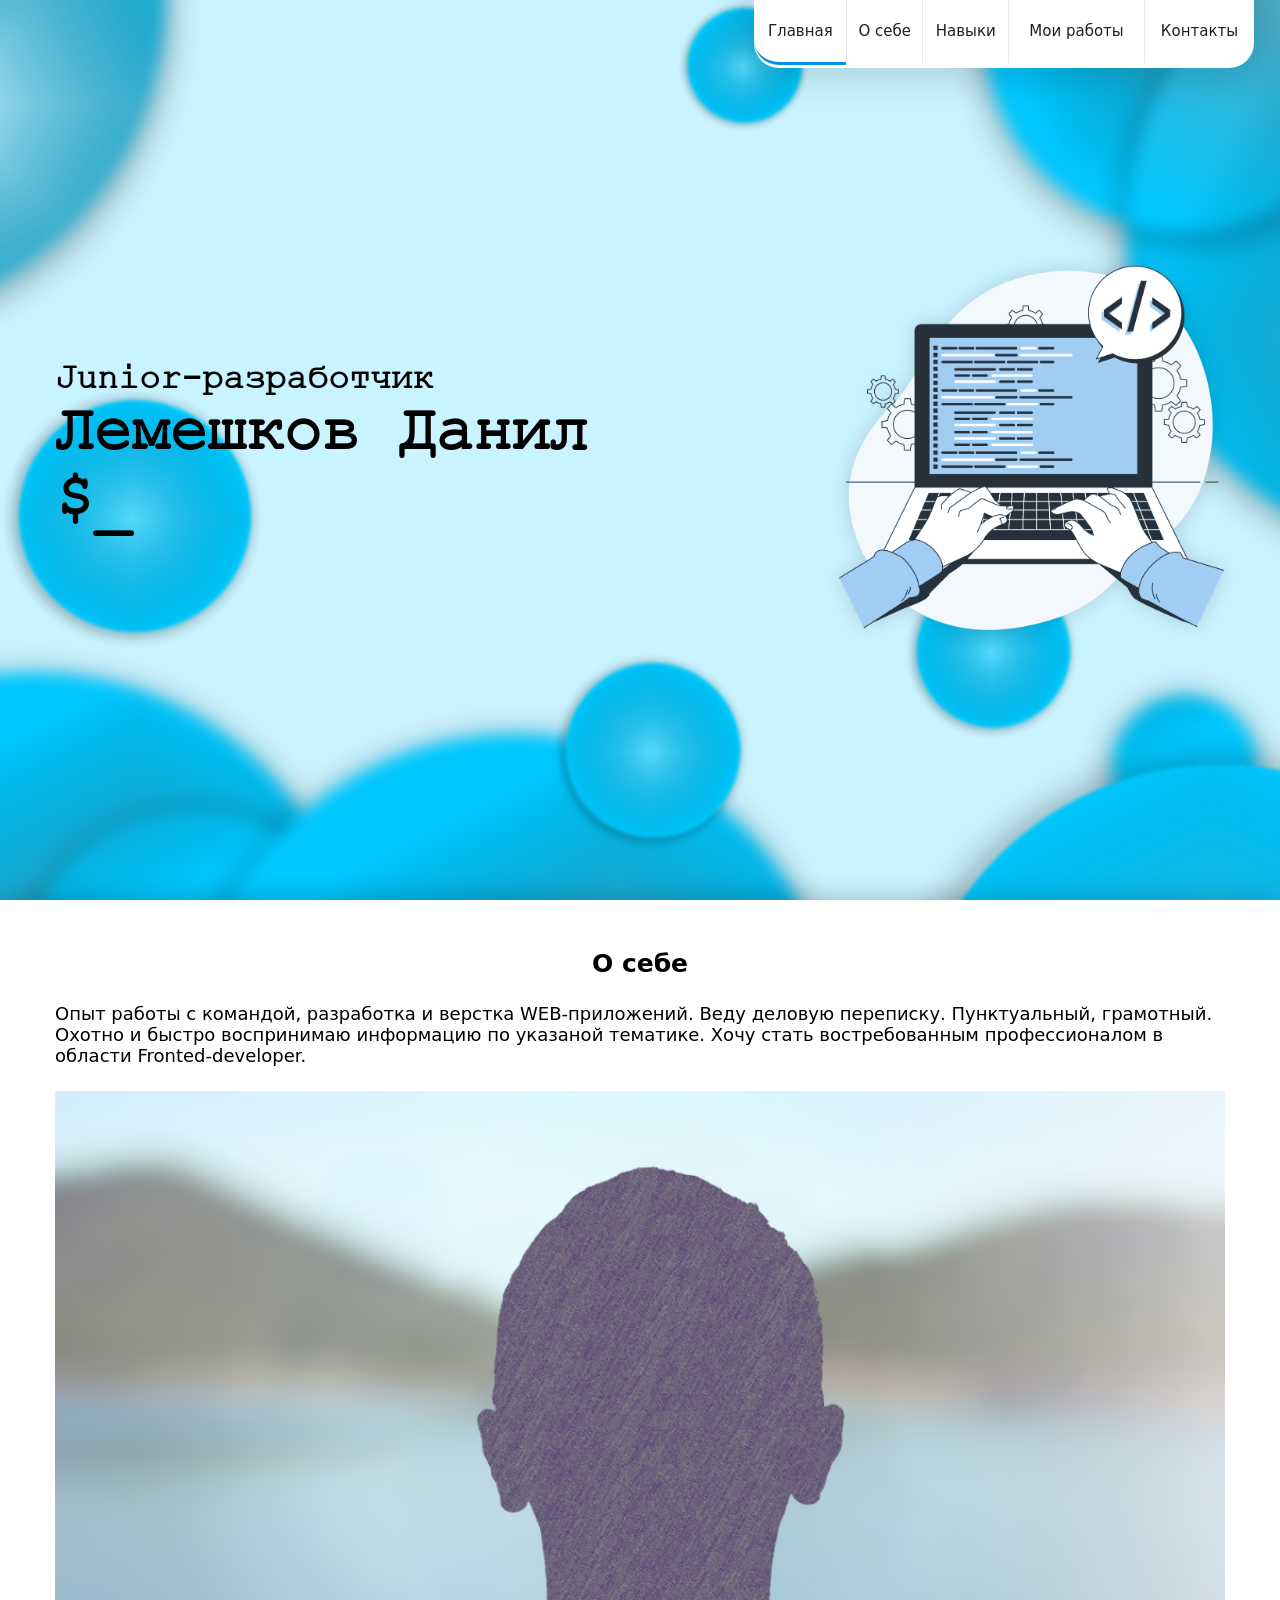
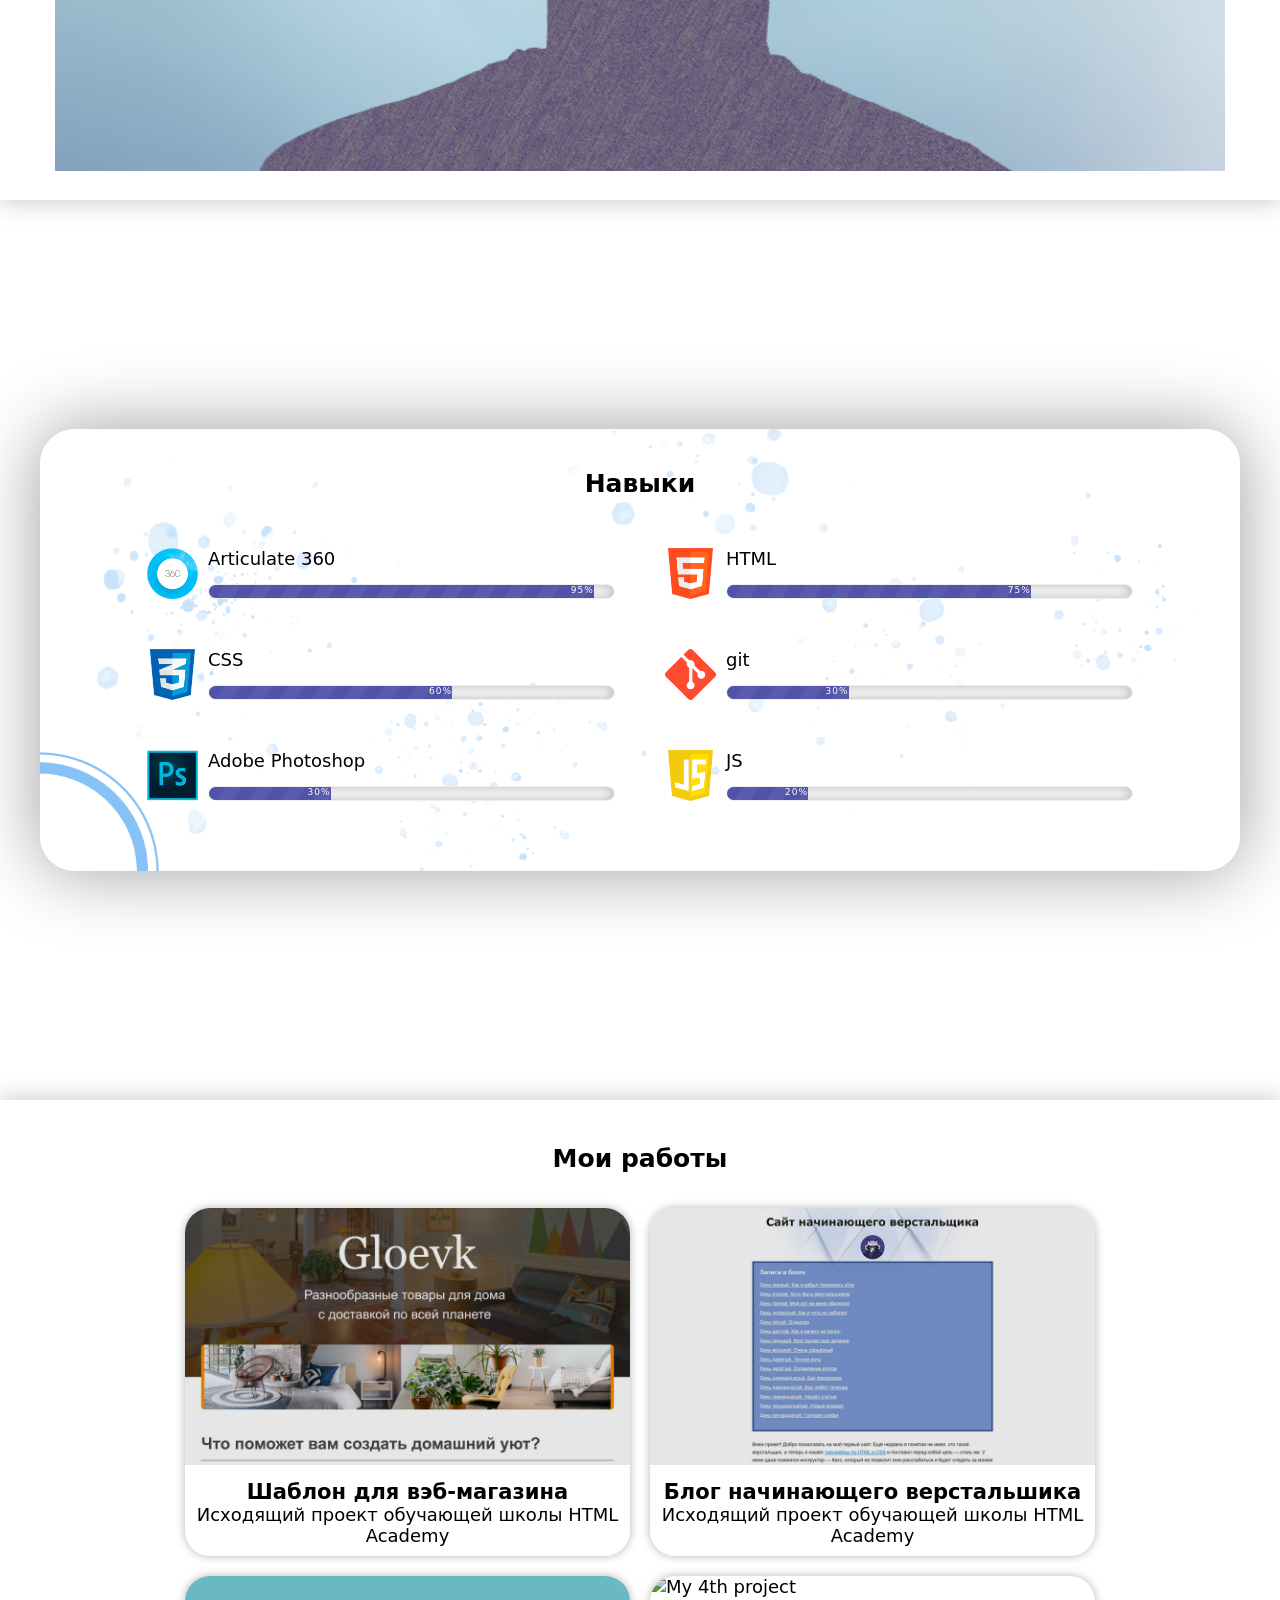
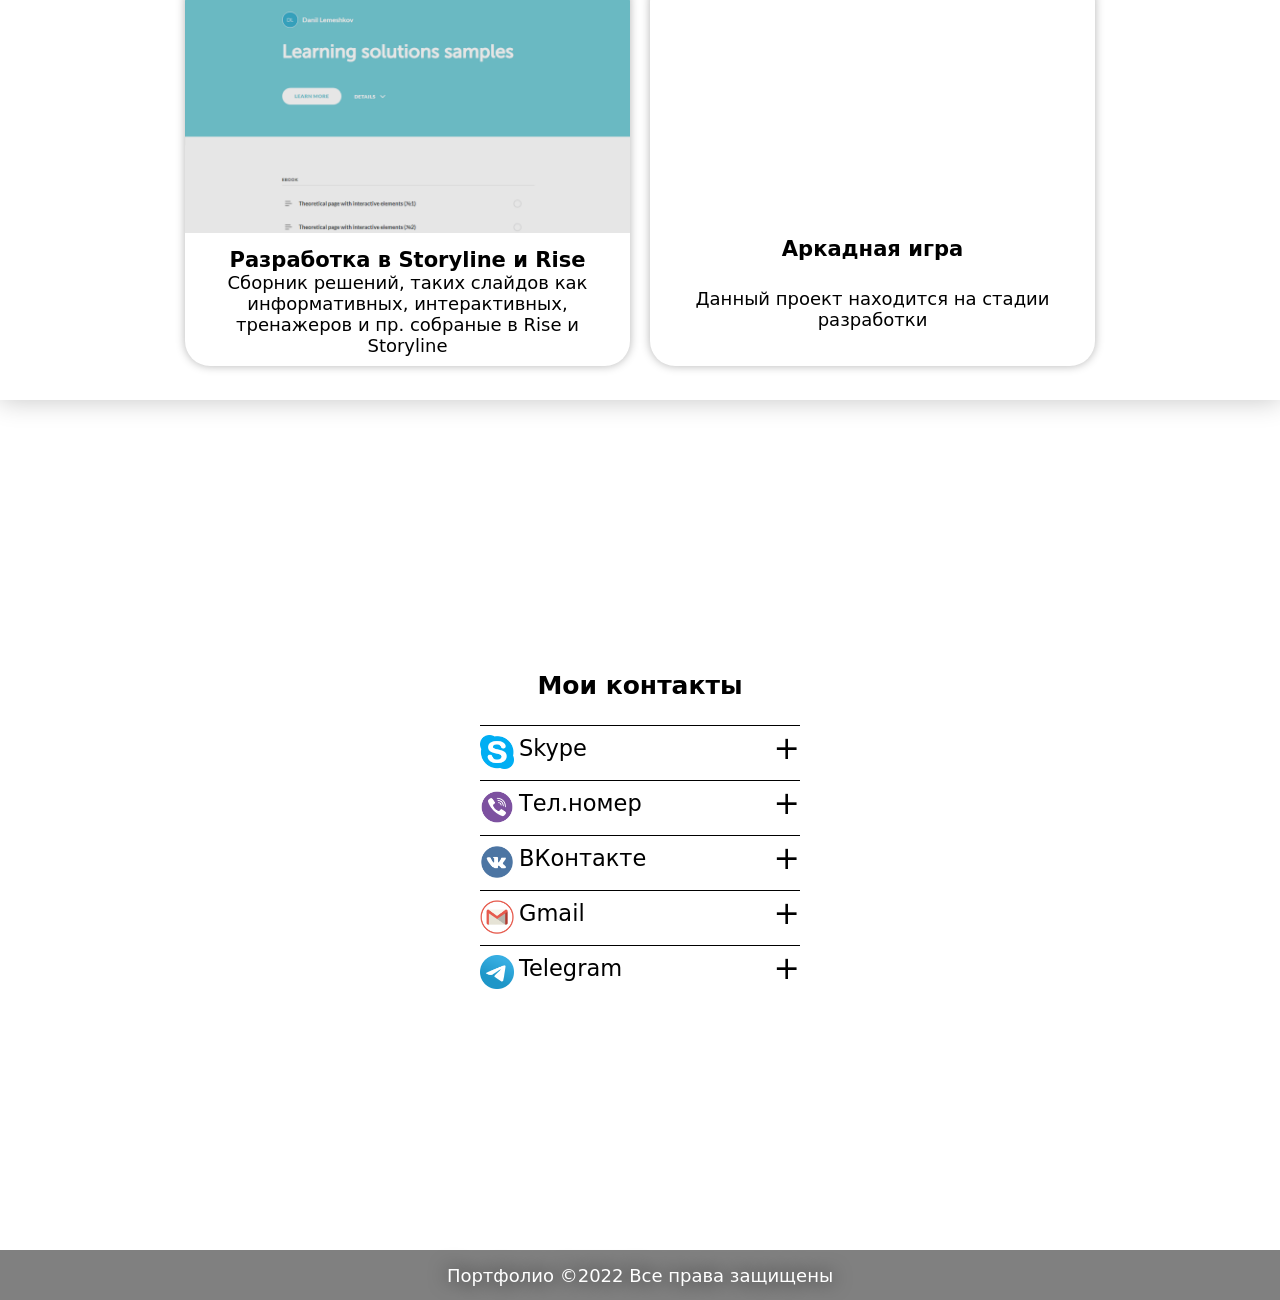
==== commit 8af98208: "add contact" ====
--- a/index.html
+++ b/index.html
@@ -63,9 +63,11 @@
 
 	<section id="page3" class="page">
 		<div class="page-area">
-			<h2>Навыки</h2>
-			<dl class="skills-list"
+			<h2
 				title="PS: Все указаные проценты - это приблезительный уровень понимания, &#013;и шкала не означает что в каждом навыке есть предел познания. 😉">
+				Навыки
+			</h2>
+			<dl class="skills-list">
 				<div class="skills-item">
 					<img src="./img/icon-Articulate360.png" alt="Icon articulate360" class="skill-icon">
 					<dt class="skill-art360">Articulate 360</dt>
@@ -74,7 +76,6 @@
 					</dd>
 				</div>
 
-
 				<div class="skills-item">
 					<img src="./img/icon-html5.png" alt="Icon HTML5" class="skill-icon">
 					<dt class="skill-html">HTML</dt>
@@ -121,10 +122,8 @@
 	<section id="page4" class="page">
 		<div class="page-area">
 			<h2>Мои работы</h2>
-
 			<div class="cards-elements">
-				<a href="">
-				<div class="project-item">
+				<a class="project-item" href="" target="_blank">
 					<div class="card-preview">
 						<img src="./img/project.jpg" alt="My 4th project">
 					</div>
@@ -132,10 +131,8 @@
 						<h3 class="card-title">Шаблон для вэб-магазина</h3>
 						<p class="card-note">Исходящий проект обучающей школы HTML Academy</p>
 					</div>
-				</div>
-			</a>
-				<a href="">
-				<div class="project-item">
+				</a>
+				<a class="project-item" href="" target="_blank">
 					<div class="card-preview">
 						<img src="./img/project2.png" alt="My 4th project">
 					</div>
@@ -143,69 +140,90 @@
 						<h3 class="card-title">Блог начинающего верстальшика</h3>
 						<p class="card-note">Исходящий проект обучающей школы HTML Academy</p>
 					</div>
-				</div>
-			</a>
-				<a href="">
-				<div class="project-item">
+				</a>
+				<a class="project-item" href="" target="_blank">
 					<div class="card-preview">
 						<img src="./img/project3.png" alt="My 4th project">
 					</div>
 					<div class="card-description">
 						<h3 class="card-title">Разработка в Storyline и Rise</h3>
-						<p class="card-note">Сборник решений, таких слайдов как информативных, интерактивных, тренажеров и пр.
+						<p class="card-note">Сборник решений, таких слайдов как информативных, интерактивных, тренажеров и
+							пр.
 							собраные в Rise и Storyline</p>
 					</div>
-				</div>
-			</a>
-				<a href="">
-					<div class="project-item">
-						<div class="card-preview">
-							<img src="./img/project4.png" alt="My 4th project">
-						</div>
-						<div class="card-description">
-							<h3 class="card-title">Аркадная игра</h3>
-							<p class="card-note">Данный проект находится на стадии разработки</p>
-						</div>
-					</div>
-				</a>
-
-				<a href="">
-					<div class="project-item">
-						<div class="card-preview">
-							<img src="#" alt="My 4th project">
-						</div>
-						<div class="card-description">
-							<h3 class="card-title">Аркадная игра</h3>
-							<p class="card-note">Данный проект находится на стадии разработки</p>
-						</div>
-					</div>
-				</a>
-
-				<a href="">
-					<div class="project-item">
-						<div class="card-preview">
-							<img src="#" alt="My 4th project">
-						</div>
-						<div class="card-description">
-							<h3 class="card-title">Аркадная игра</h3>
-							<p class="card-note">Данный проект находится на стадии разработки</p>
-						</div>
-					</div>
-				</a>
-
+				</a>
+				<a class="project-item" href="" target="_blank">
+					<div class="card-preview">
+						<img src="./img/project4.png" alt="My 4th project">
+					</div>
+					<div class="card-description">
+						<h3 class="card-title">Аркадная игра</h3>
+						<p class="card-note">Данный проект находится на стадии разработки</p>
+					</div>
+				</a>
 			</div>
 		</div>
 	</section>
-
 	<section id="page5" class="page">
 		<div class="page-area">
 			<h2>Мои контакты</h2>
+			<div class="block-contact">
+				<div class="block-contact__items">
+					<details>
+						<summary>
+							<img class="block-contact__logo" src="./img/icon_skype.png" alt="Logo of skype">
+							Skype
+						</summary>
+						<a href="https://join.skype.com/invite/mWbnsc8SZO05"
+							target="_blank">https://join.skype.com/invite/mWbnsc8SZO05</a>
+					</details>
+				</div>
+
+				<div class="block-contact__items">
+					<details>
+						<summary>
+							<img class="block-contact__logo" src="./img/icon_phone.png" alt="Logo of telephone number">
+							Тел.номер
+						</summary>
+						<a href="tel:+79508363428" target="_blank">+7(950)836-34-28</a>
+					</details>
+				</div>
+
+				<div class="block-contact__items">
+					<details>
+						<summary>
+							<img class="block-contact__logo" src="./img/icon_vk.png" alt="Logo of vkontakte">
+							ВКонтакте
+						</summary>
+						<a href="https://vk.com/limbo_dl" target="_blank">https://vk.com/limbo_dl</a>
+					</details>
+				</div>
+
+				<div class="block-contact__items">
+					<details>
+						<summary>
+							<img class="block-contact__logo" src="./img/icon_gmail.png" alt="Logo of gmail">
+							Gmail
+						</summary>
+						<a href="mailto:daniel.lemeshkov@gmail.com" target="_blank">daniel.lemeshkov@gmail.com</a>
+					</details>
+				</div>
+
+				<div class="block-contact__items">
+					<details>
+						<summary>
+							<img class="block-contact__logo" src="./img/icon_telegram.png" alt="Logo of telegram">
+							Telegram
+						</summary>
+						<a href="https://t.me/limdan_pass" target="_blank">https://t.me/limdan_pass</a>
+					</details>
+				</div>
+			</div>
 		</div>
 	</section>
 	<footer>
 		<p>Портфолио ©2022 Все права защищены</p>
 	</footer>
-
 	<script src='https://cdnjs.cloudflare.com/ajax/libs/jquery/3.3.1/jquery.min.js'></script>
 	<script src="./script.js"></script>
 </body>
--- a/css/style.css
+++ b/css/style.css
@@ -11,9 +11,7 @@
 }
 
 a:active,
-/* активная/посещенная ссылка */
 a:hover,
-/* при наведении */
 a {
   text-decoration: none;
   color: rgb(0, 0, 0);
@@ -505,14 +503,6 @@
   flex-wrap: wrap;
 }
 
-.cards-elements a {
-  display: flex;
-  align-items: stretch;
-  flex-direction: row;
-  align-content: center;
-  justify-content: center;
-}
-
 .project-item {
   display: flex;
   flex-wrap: nowrap;
@@ -522,7 +512,7 @@
   border-radius: 25px;
   margin: 10px;
   width: 445px;
-  transition: all 0.2s;
+  transition: all 0.1s linear;
   border-radius: 25px;
   overflow: hidden;
 }
@@ -547,26 +537,29 @@
 }
 
 .project-item .card-preview::after {
-  content: "Открыть";
+  content: "Нажмите, чтобы открыть";
   position: absolute;
   display: flex;
   background-image: linear-gradient(0deg, #fff 50%, #ffffff08);
   padding: 50px 35px 11px;
   color: var(--mineBlue);
-  font-weight: 500;
-  letter-spacing: 1px;
+  font-weight: 200;
+  letter-spacing: 0px;
+  text-align: center;
   justify-content: center;
   align-items: center;
   margin-left: auto;
   margin-right: auto;
   margin-bottom: auto;
+  font-size: 15px;
+  font-style: italic;
   left: 0;
   right: 0;
   bottom: 0px;
   opacity: 0;
-  transition: all 0.2s;
+  transition: all 0.5s;
   transform: translateY(20px);
-  filter: blur(10px);
+  filter: blur(5px);
 }
 
 .project-item:hover .card-preview::after {
@@ -602,6 +595,97 @@
   min-height: calc(100vh - 50px);
 }
 
+.block-contact {
+  display: flex;
+  justify-items: center;
+  flex-direction: column;
+  align-items: center;
+  flex-wrap: nowrap;
+  width: 100%;
+}
+
+.block-contact__items {
+  white-space: nowrap;
+  width: 320px;
+  background-color: #fff;
+  box-shadow: 1px 1px 10px 9px white;
+}
+
+img.block-contact__logo {
+  float: left;
+  height: 34px;
+  margin-right: 5px;
+}
+
+details {
+  overflow: hidden;
+  text-overflow: ellipsis;
+  padding-bottom: 10px;
+}
+
+details[open] summary~* {
+  animation: open 0.3s ease-in-out;
+}
+
+@keyframes open {
+  0% {
+    opacity: 0;
+  }
+
+  100% {
+    opacity: 1;
+  }
+}
+
+details summary::-webkit-details-marker {
+  display: none;
+}
+
+details summary {
+  width: 100%;
+  padding: 0.5rem 0;
+  border-top: 1px solid black;
+  position: relative;
+  cursor: pointer;
+  font-size: 1.25rem;
+  font-weight: 300;
+  list-style: none;
+}
+
+details summary:after {
+  content: "+";
+  color: black;
+  position: absolute;
+  font-size: 1.75rem;
+  line-height: 0;
+  margin-top: 0.75rem;
+  right: 0;
+  font-weight: 200;
+  transform-origin: center;
+  transition: 200ms linear;
+}
+
+details[open] summary:after {
+  transform: rotate(45deg) translate(3px, -3px);
+  font-size: 2rem;
+}
+
+details summary {
+  outline: 0;
+}
+
+details a {
+  font-size: 0.95rem;
+  margin: 0 0 1rem;
+  padding-top: 1rem;
+  margin-bottom: 0.5rem;
+  transition: all 0.2s;
+}
+
+details a:hover {
+  color: var(--mineBlue);
+}
+
 
 /* Footer */
 footer {
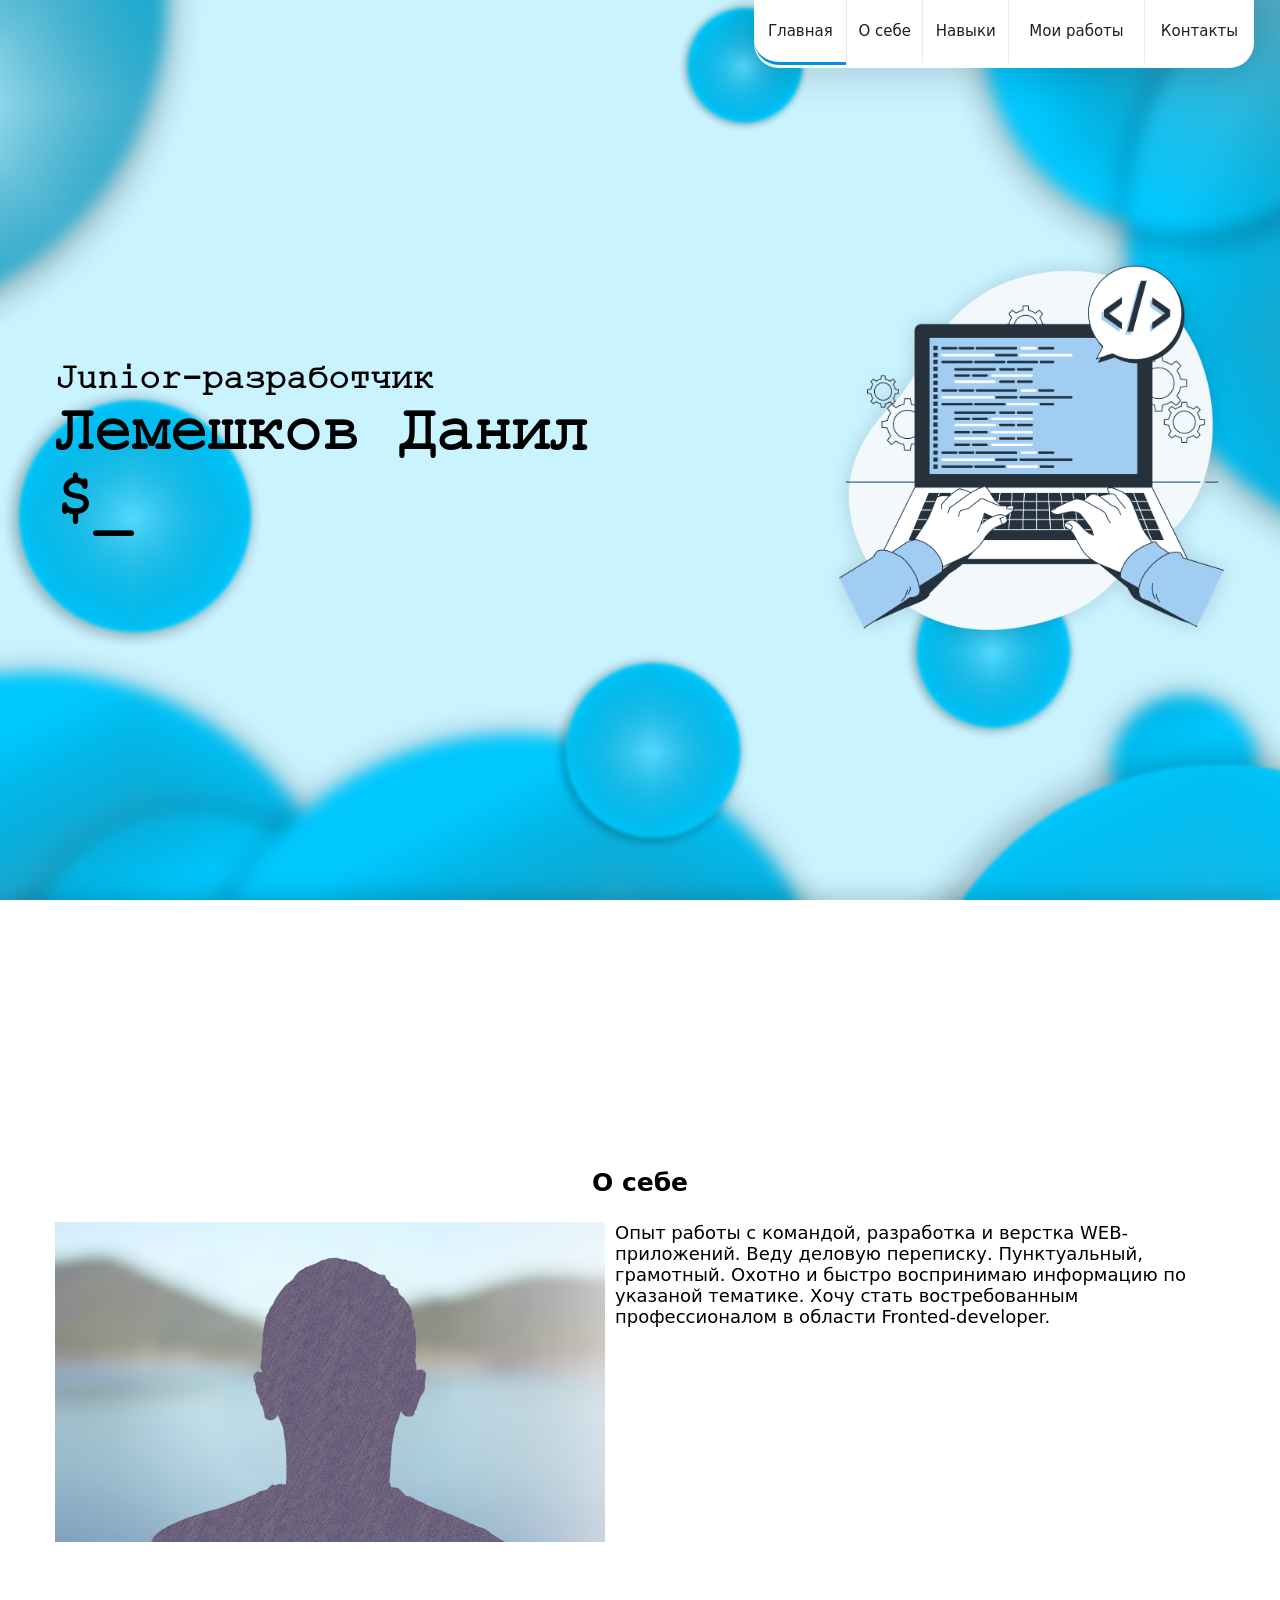
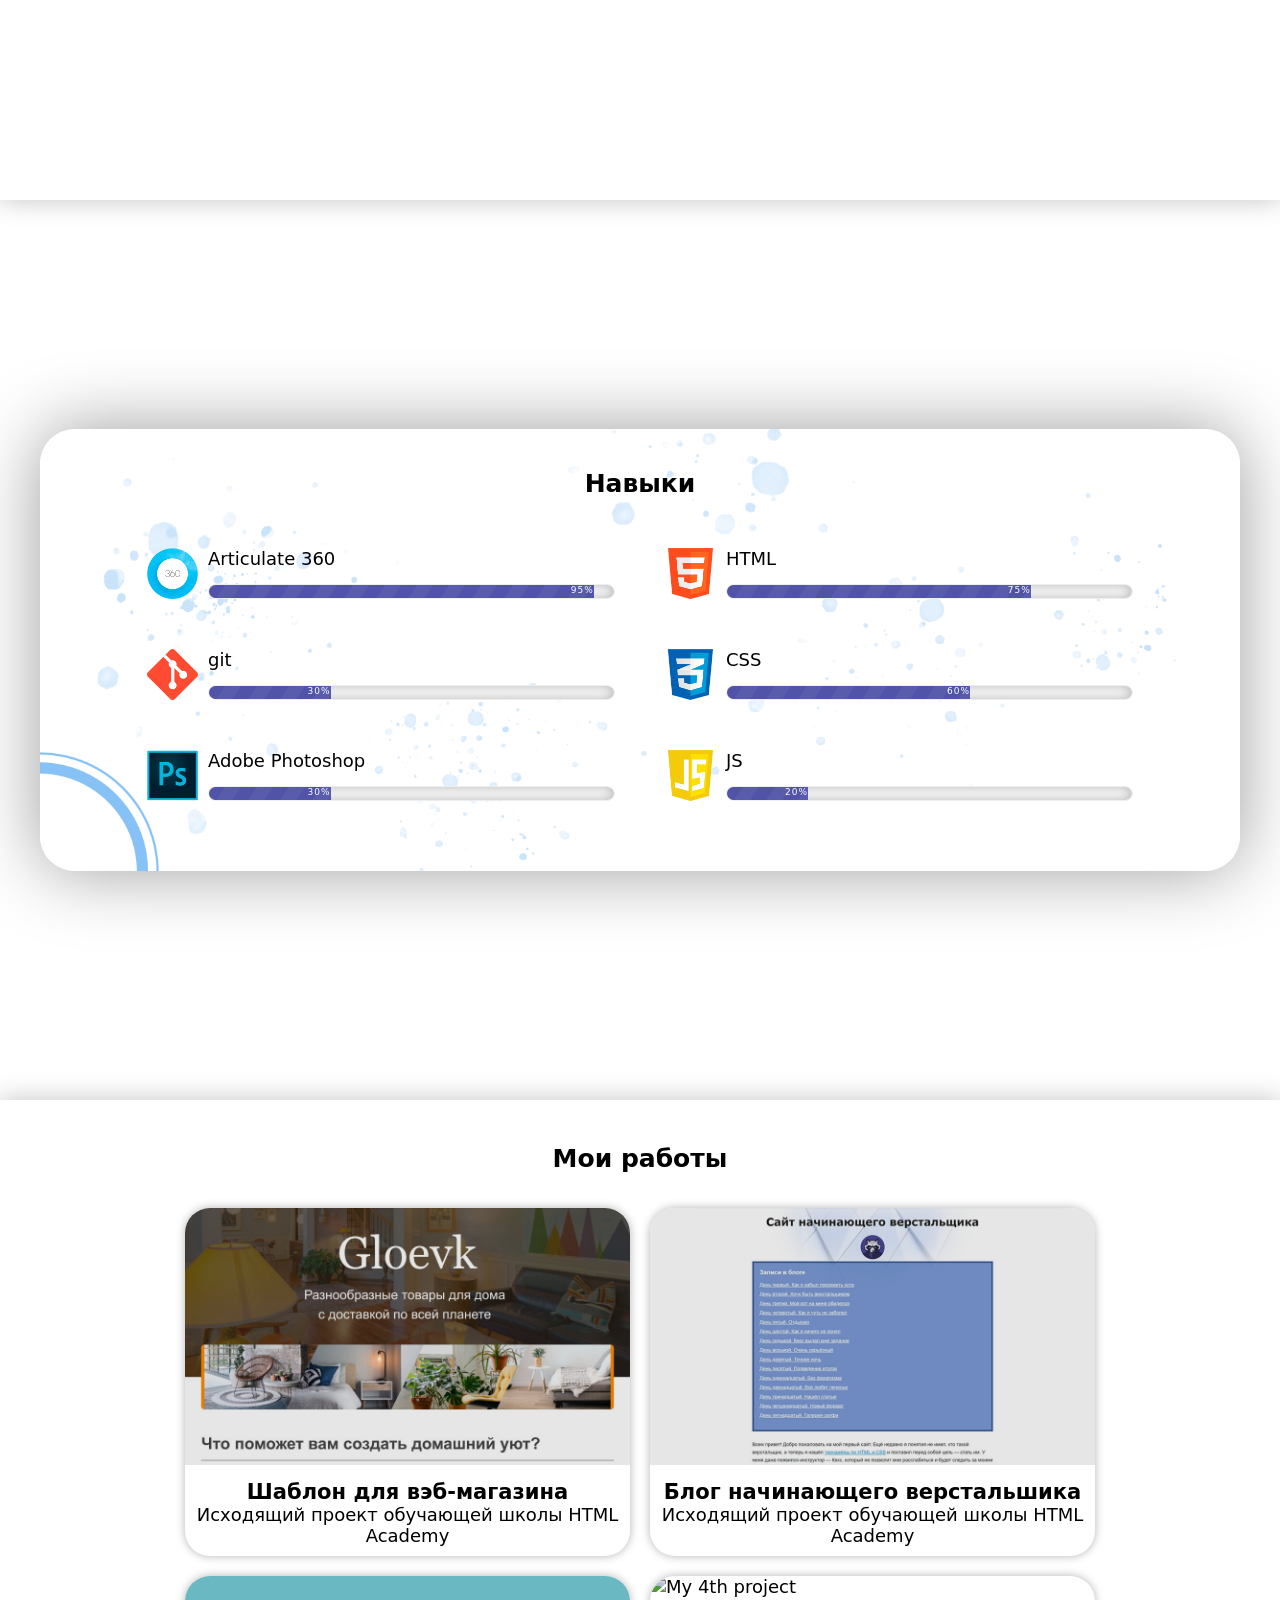
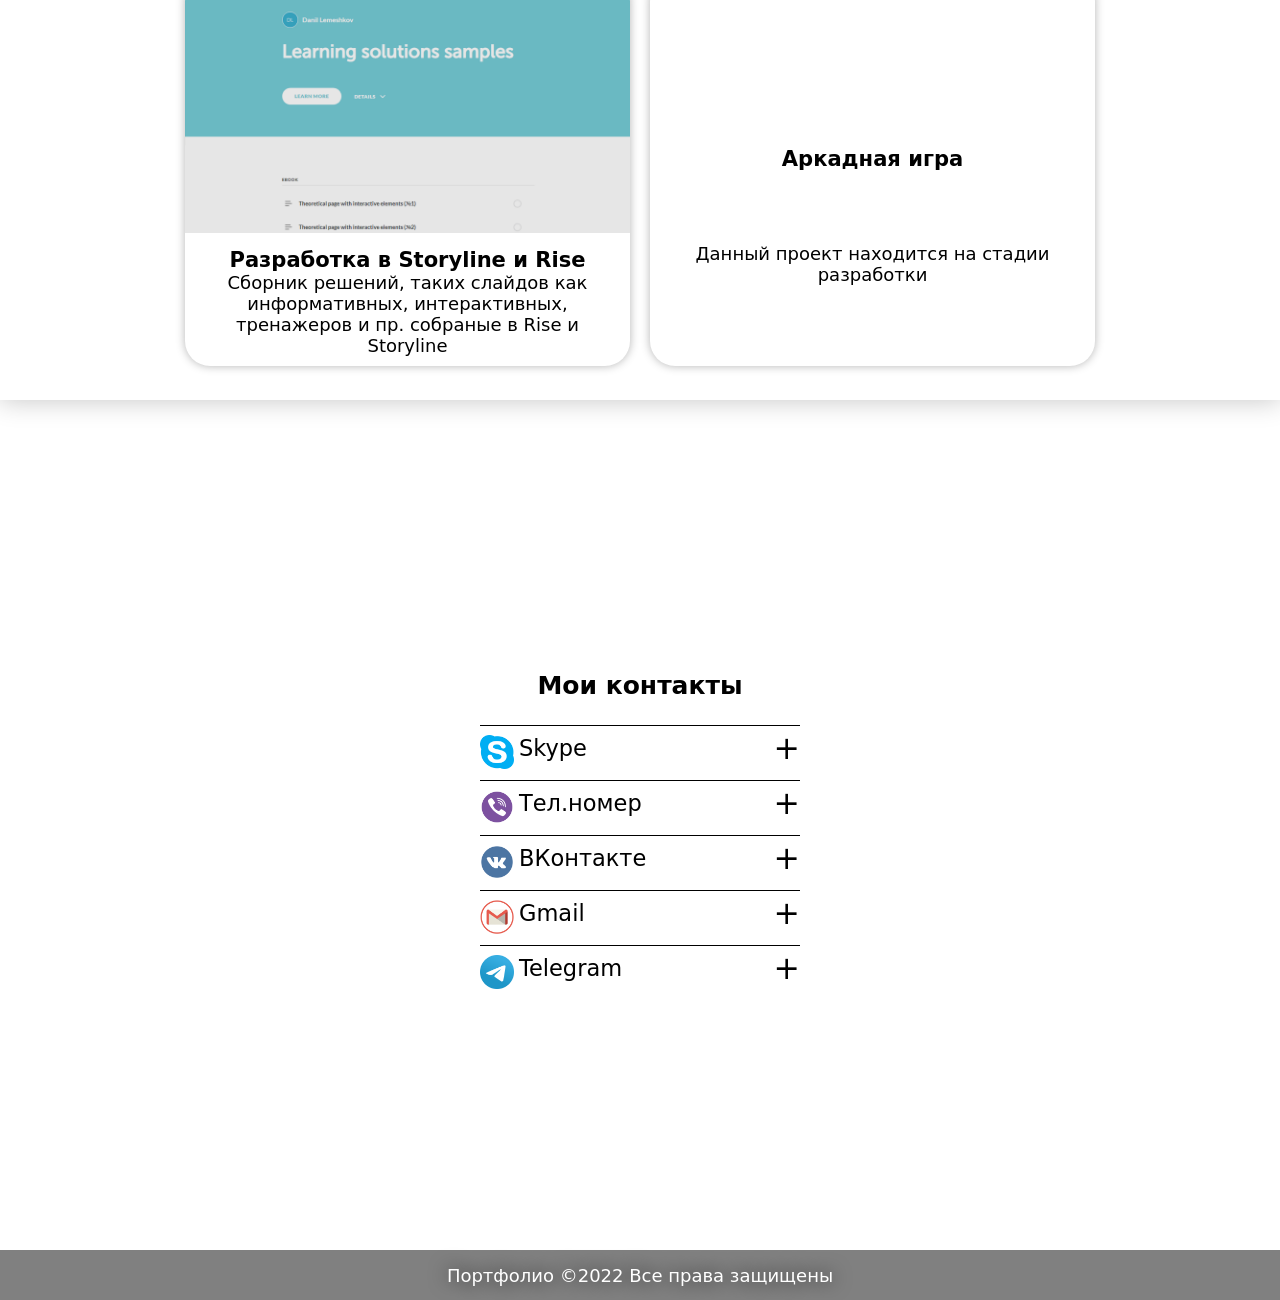
==== commit 8fcbea62: "rezise (bug in scroll)" ====
--- a/index.html
+++ b/index.html
@@ -16,7 +16,7 @@
 	<div class="load-wrapp">
 		<div class="load">
 			<div class="letter-holder">
-				<img style="bottom: -9px;position: absolute;	left: 0;	max-width: 249px;" src="./img/parrot-party.gif"
+				<img class="parrto-dance" src="./img/parrot-party.gif"
 					alt="">
 				<div class="l-1 letter">Н</div>
 				<div class="l-2 letter">и</div>
@@ -54,10 +54,10 @@
 	<section id="page2" class="page">
 		<div class="page-area">
 			<h2>О себе</h2>
-			<p>Опыт работы с командой, разработка и верстка WEB-приложений. Веду деловую переписку. Пунктуальный,
+			
+			<p><img src="./img/user.png" alt="Будущее фото кандидата" class="user-image" srcset="">Опыт работы с командой, разработка и верстка WEB-приложений. Веду деловую переписку. Пунктуальный,
 				грамотный. Охотно и быстро воспринимаю информацию по указаной тематике. Хочу стать востребованным
 				профессионалом в области Fronted-developer.</p>
-			<img src="./img/user.png" alt="Будущее фото кандидата" class="user-image" srcset="">
 		</div>
 	</section>
 
--- a/css/style.css
+++ b/css/style.css
@@ -63,7 +63,7 @@
   width: 100%;
   height: 100%;
   text-align: center;
-  background-color: #9e9e9e;
+  background-color: var(--mineBlue);
   justify-content: center;
   align-items: center;
   overflow: hidden;
@@ -71,6 +71,13 @@
 
 .letter-holder {
   padding: 16px;
+}
+
+.parrto-dance {
+  bottom: -9px;
+  position: absolute;
+  left: 0;
+  max-width: 150px;
 }
 
 .letter {
@@ -87,6 +94,7 @@
   animation-duration: 1.6s;
   animation-iteration-count: infinite;
   animation-direction: linear;
+  color: #fff;
 }
 
 .l-1 {
@@ -130,21 +138,17 @@
 }
 
 @keyframes loadingF {
-  0% {
+  from {
     opacity: 0;
   }
 
-  50% {
-    opacity: 0;
-  }
-
-  100% {
+  to {
     opacity: 1;
   }
 }
 
 .loaded_hiding .load-wrapp {
-  transition: 0.2s opacity;
+  transition: 1s opacity;
   opacity: 0;
   overflow: hidden;
 }
@@ -209,7 +213,7 @@
   vertical-align: middle;
   width: 20%;
   text-align: center;
-  border-bottom: 3px solid rgb(255, 255, 255);
+  border-bottom: 3px solid transparent;
   transition: border-color 1s cubic-bezier(0.85, 0.03, 0.05, 1.02);
 }
 
@@ -280,12 +284,6 @@
 }
 
 .page-area {
-  display: flex;
-  flex-direction: column;
-  flex-wrap: nowrap;
-  justify-content: space-evenly;
-  align-items: stretch;
-  align-content: center;
   max-width: 1200px;
   width: 100%;
   height: 100%;
@@ -375,14 +373,21 @@
 }
 
 .user-image {
-  margin-top: 25px;
-  display: block;
-  max-width: 100%;
+  margin: 0 10px 10px 0;
+  float: left;
+  max-width: 550px;
 }
 
 #page2 {
   background-color: #ffffffed;
   box-shadow: 0 0 25px 1px #00000038;
+}
+
+@media screen and (max-width: 690px) {
+  .user-image {
+    margin: 0 10px 10px 0;
+    max-width: 100%;
+  }
 }
 
 #page3 {}
@@ -492,6 +497,8 @@
 
 #page4>.page-area {
   max-width: 100vw;
+  max-height: 100vh;
+  overflow: auto;
 }
 
 .cards-elements {
@@ -532,7 +539,7 @@
   filter: brightness(0.9);
   z-index: 5;
   width: 100%;
-  min-height: 250px;
+  min-height: 160px;
   transition: all 0.2s;
 }
 
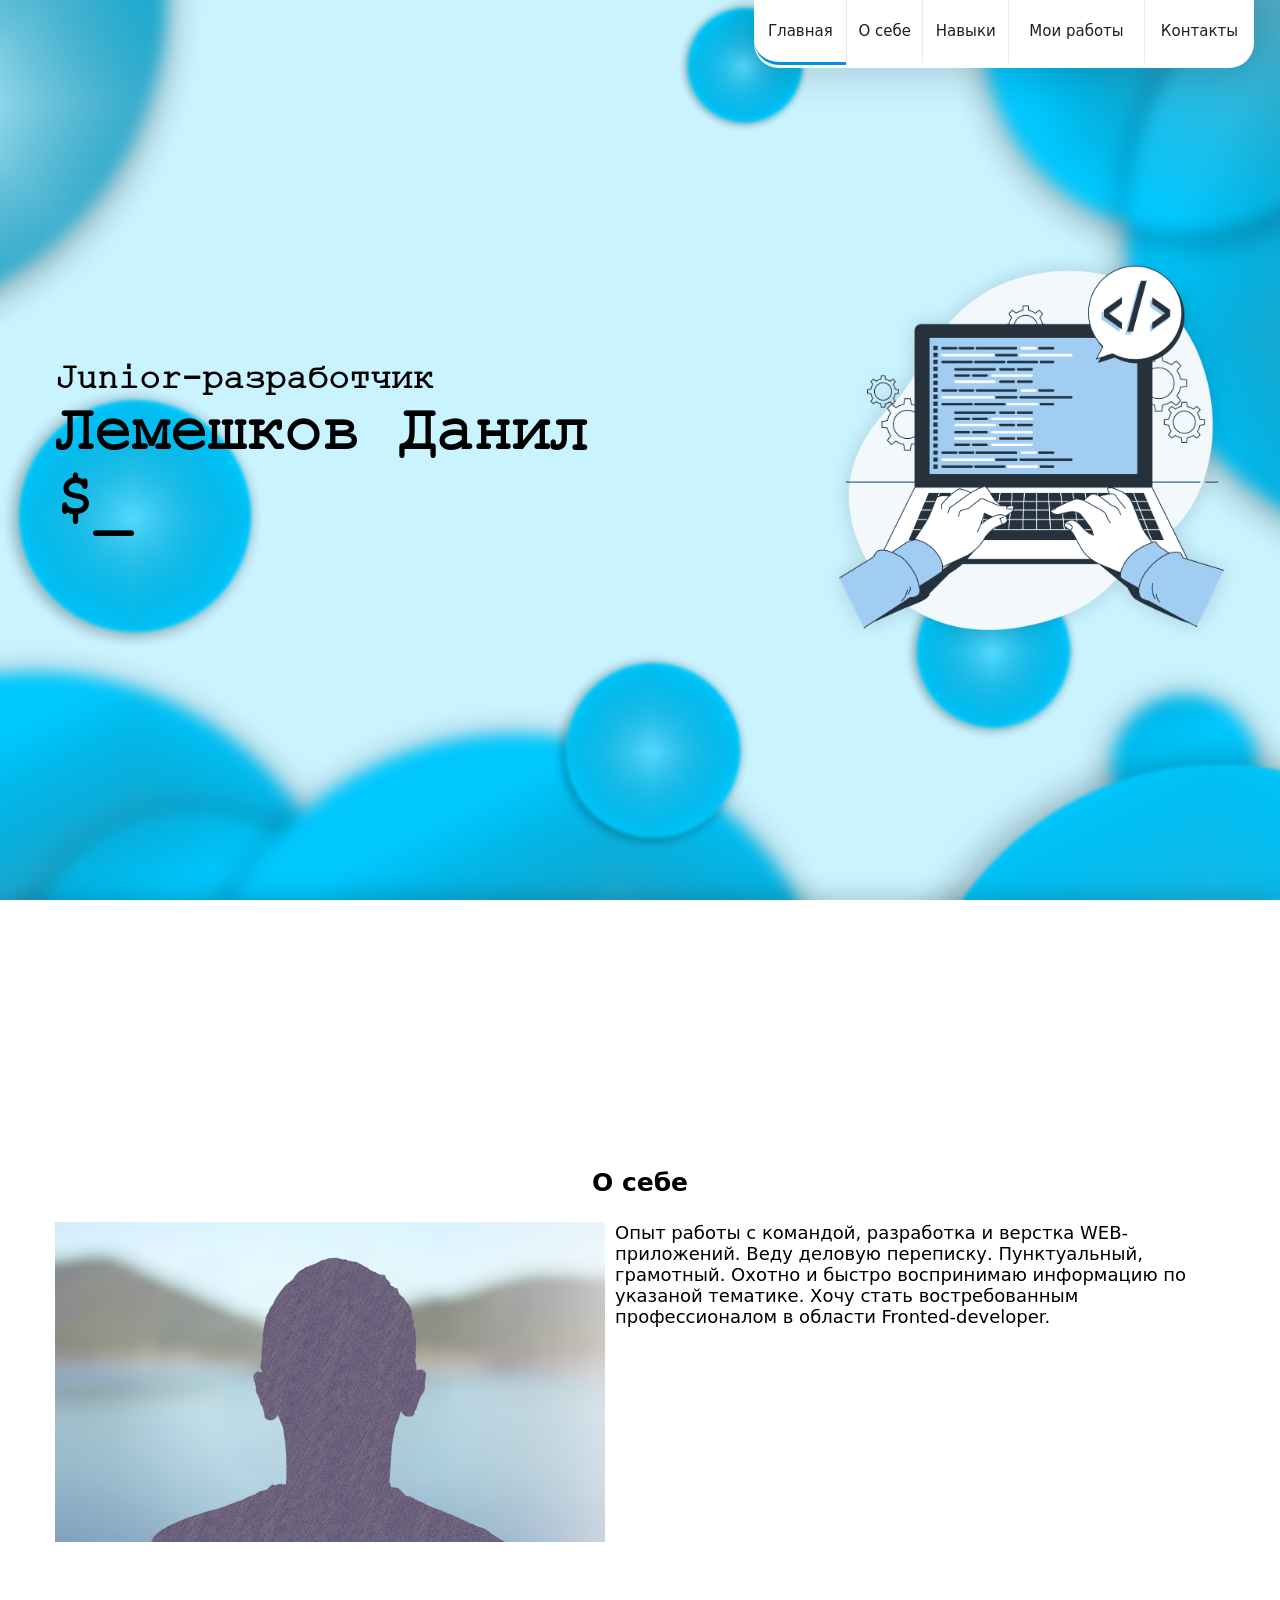
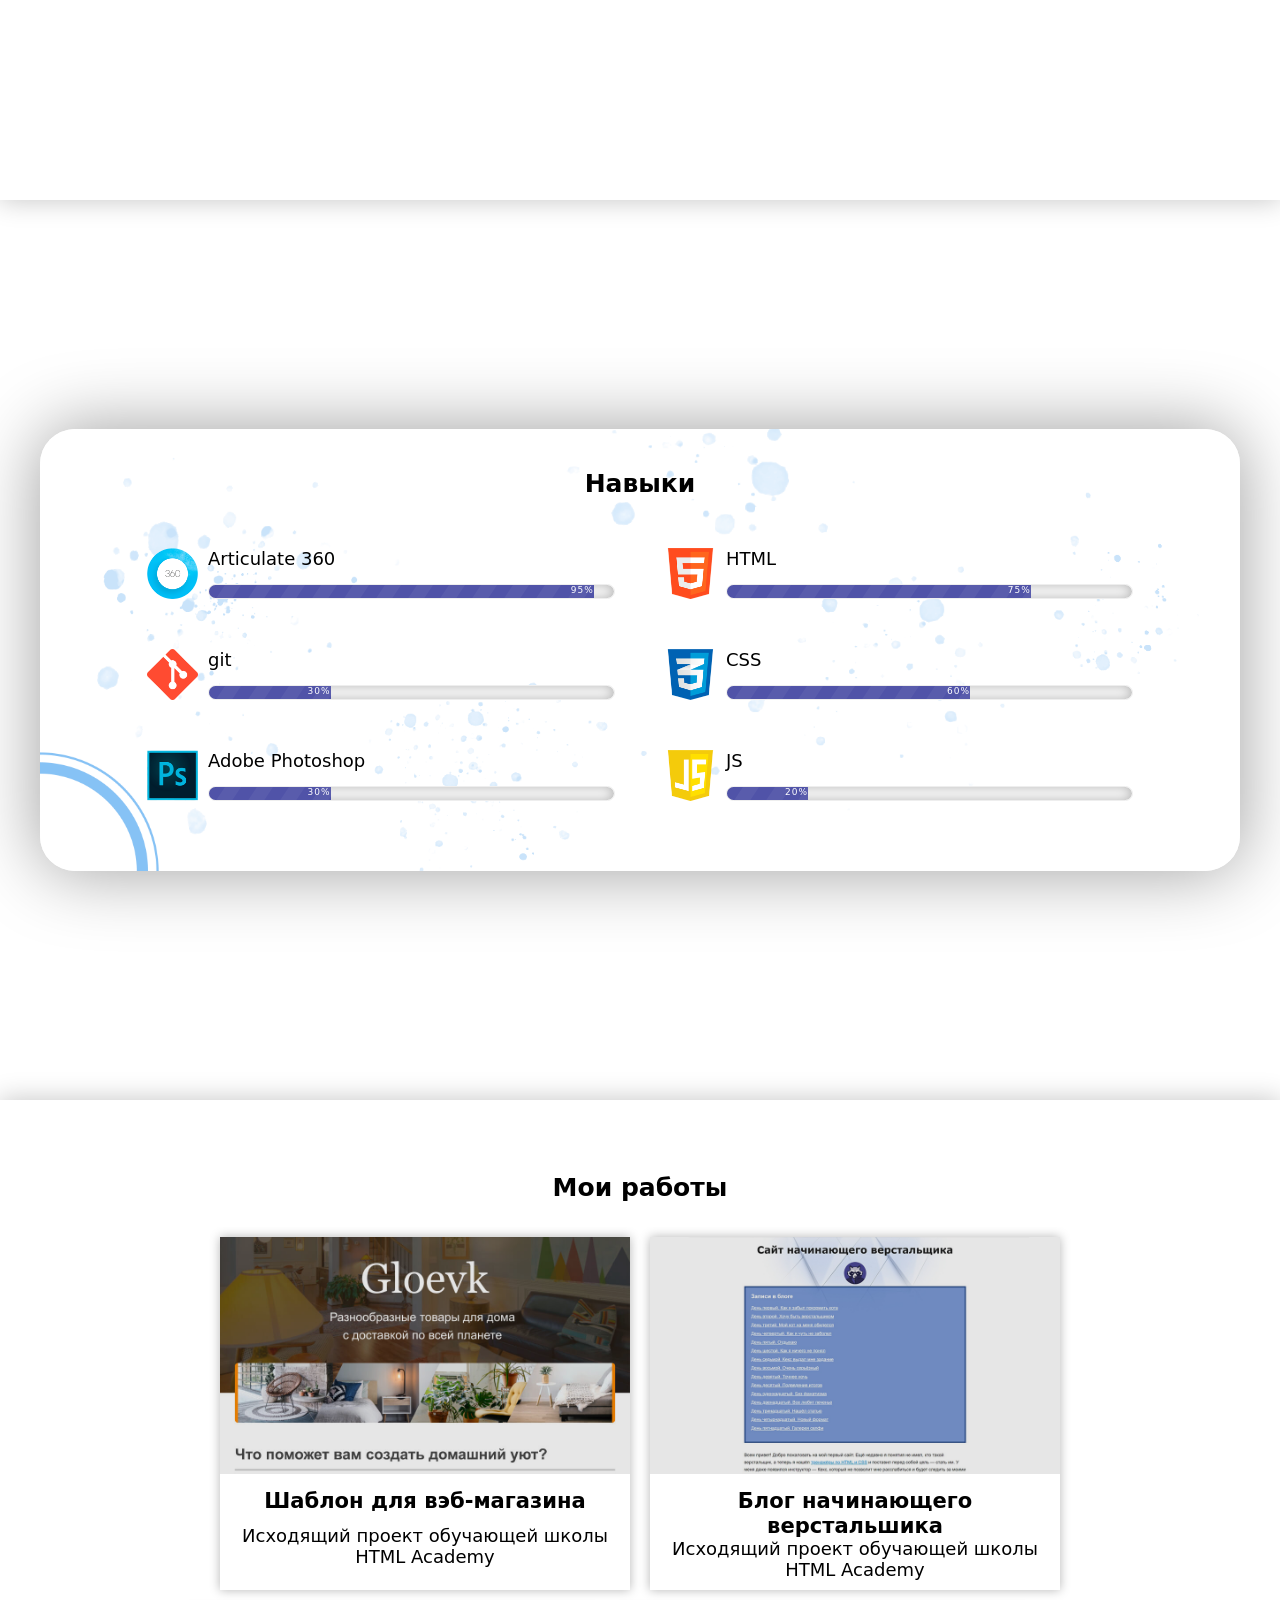
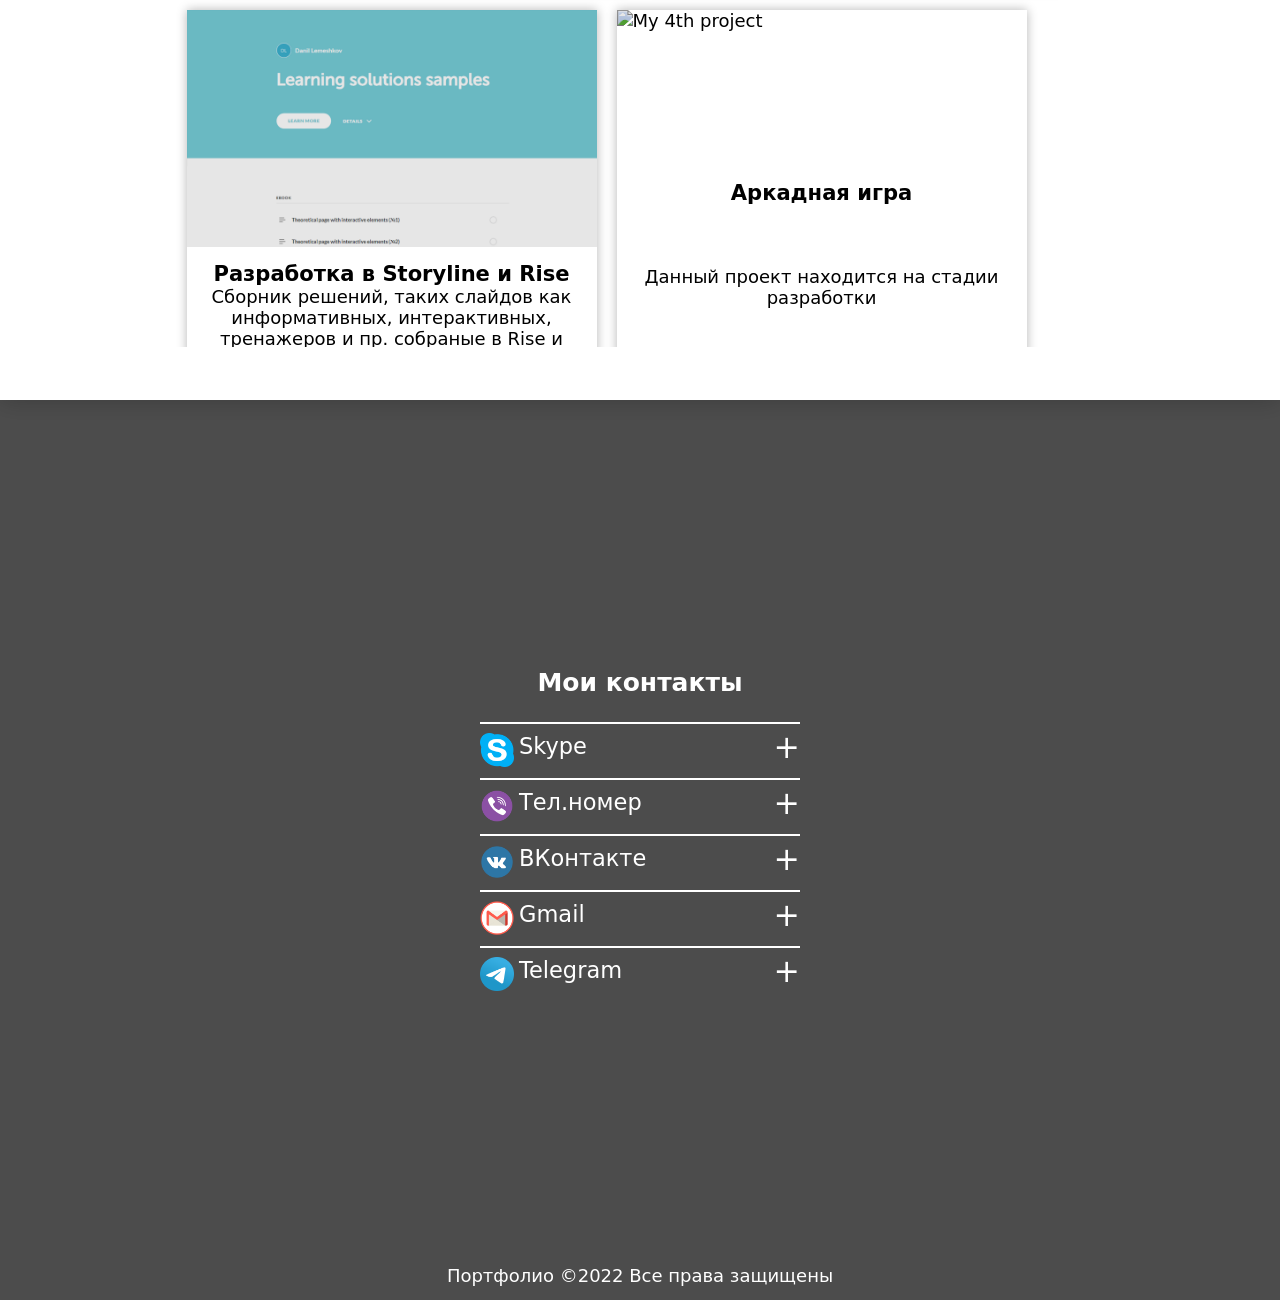
==== commit 8809e590: "button hide" ====
--- a/index.html
+++ b/index.html
@@ -122,7 +122,7 @@
 	<section id="page4" class="page">
 		<div class="page-area">
 			<h2>Мои работы</h2>
-			<div class="cards-elements">
+			<div id="scrollCards" class="cards-elements">
 				<a class="project-item" href="" target="_blank">
 					<div class="card-preview">
 						<img src="./img/project.jpg" alt="My 4th project">
@@ -147,9 +147,7 @@
 					</div>
 					<div class="card-description">
 						<h3 class="card-title">Разработка в Storyline и Rise</h3>
-						<p class="card-note">Сборник решений, таких слайдов как информативных, интерактивных, тренажеров и
-							пр.
-							собраные в Rise и Storyline</p>
+						<p class="card-note">Сборник решений, таких слайдов как информативных, интерактивных, тренажеров и пр. собраные в Rise и Storyline</p>
 					</div>
 				</a>
 				<a class="project-item" href="" target="_blank">
@@ -161,13 +159,14 @@
 						<p class="card-note">Данный проект находится на стадии разработки</p>
 					</div>
 				</a>
+				<button class="scroll-top-but hide" onclick="document.getElementById('scrollCards').scrollTop = 0;">^</button>
 			</div>
 		</div>
 	</section>
 	<section id="page5" class="page">
 		<div class="page-area">
 			<h2>Мои контакты</h2>
-			<div class="block-contact">
+			<div class="block-contact div">
 				<div class="block-contact__items">
 					<details>
 						<summary>
--- a/css/style.css
+++ b/css/style.css
@@ -16,6 +16,8 @@
   text-decoration: none;
   color: rgb(0, 0, 0);
 }
+
+
 
 /* ---------------Zeroing--------------- */
 *,
@@ -91,64 +93,64 @@
 
 .load .letter {
   animation-name: loadingF;
-  animation-duration: 1.6s;
+  animation-duration: 1.3s;
   animation-iteration-count: infinite;
-  animation-direction: linear;
+  animation-direction: alternate;
   color: #fff;
 }
 
 .l-1 {
+  animation-delay: 0.12s;
+}
+
+.l-2 {
+  animation-delay: 0.24s;
+}
+
+.l-3 {
+  animation-delay: 0.36s;
+}
+
+.l-4 {
   animation-delay: 0.48s;
 }
 
-.l-2 {
-  animation-delay: 0.6s;
-}
-
-.l-3 {
+.l-5 {
+  animation-delay: 0.60s;
+}
+
+.l-6 {
   animation-delay: 0.72s;
 }
 
-.l-4 {
+.l-7 {
   animation-delay: 0.84s;
 }
 
-.l-5 {
+.l-8 {
   animation-delay: 0.96s;
 }
 
-.l-6 {
+.l-9 {
   animation-delay: 1.08s;
 }
 
-.l-7 {
-  animation-delay: 1.2s;
-}
-
-.l-8 {
-  animation-delay: 1.32s;
-}
-
-.l-9 {
-  animation-delay: 1.44s;
-}
-
 .l-10 {
-  animation-delay: 1.56s;
+  animation-delay: 1.20s;
 }
 
 @keyframes loadingF {
   from {
-    opacity: 0;
+    color: transparent;
   }
 
   to {
-    opacity: 1;
+    color: #fff;
   }
 }
 
 .loaded_hiding .load-wrapp {
-  transition: 1s opacity;
+  transition: 0.5s opacity;
   opacity: 0;
   overflow: hidden;
 }
@@ -498,7 +500,6 @@
 #page4>.page-area {
   max-width: 100vw;
   max-height: 100vh;
-  overflow: auto;
 }
 
 .cards-elements {
@@ -508,6 +509,8 @@
   width: 100%;
   height: 100%;
   flex-wrap: wrap;
+  max-height: 80vh;
+  overflow: auto;
 }
 
 .project-item {
@@ -516,11 +519,9 @@
   flex-direction: column;
   background-color: #fff;
   box-shadow: 0px 0px 10px 0 #b5b5b5;
-  border-radius: 25px;
   margin: 10px;
-  width: 445px;
+  width: 410px;
   transition: all 0.1s linear;
-  border-radius: 25px;
   overflow: hidden;
 }
 
@@ -598,8 +599,29 @@
   justify-items: center;
 }
 
+.scroll-top-but {
+  position: sticky;
+  background: linear-gradient(175deg, var(--mineBlue), var(--mineDarkBlue));
+  height: 50px;
+  border: 0;
+  bottom: 1px;
+  border-radius: 20px;
+  color: white;
+  font-size: 25px;
+  width: 67px;
+  transition: all 0.5s;
+  opacity: 0.8;
+}
+
+button.scroll-top-but:hover {
+  width: 87%;
+  opacity: 1;
+}
+
 #page5 {
+  backdrop-filter: brightness(0.3);
   min-height: calc(100vh - 50px);
+  color: white;
 }
 
 .block-contact {
@@ -614,8 +636,6 @@
 .block-contact__items {
   white-space: nowrap;
   width: 320px;
-  background-color: #fff;
-  box-shadow: 1px 1px 10px 9px white;
 }
 
 img.block-contact__logo {
@@ -651,7 +671,7 @@
 details summary {
   width: 100%;
   padding: 0.5rem 0;
-  border-top: 1px solid black;
+  border-top: 2px solid white;
   position: relative;
   cursor: pointer;
   font-size: 1.25rem;
@@ -661,7 +681,7 @@
 
 details summary:after {
   content: "+";
-  color: black;
+  color: white;
   position: absolute;
   font-size: 1.75rem;
   line-height: 0;
@@ -686,7 +706,7 @@
   margin: 0 0 1rem;
   padding-top: 1rem;
   margin-bottom: 0.5rem;
-  transition: all 0.2s;
+  color: #fff;
 }
 
 details a:hover {
@@ -697,14 +717,18 @@
 /* Footer */
 footer {
   position: relative;
-  backdrop-filter: brightness(0.5);
   display: grid;
   align-content: center;
+  backdrop-filter: brightness(0.3);
   width: 100%;
   height: 50px;
   /* 	background-color: var(--mineDarkBlue); */
   color: #fff;
   text-align: center;
-  text-shadow: 0 0 20px black;
   z-index: 2;
+}
+
+.hide {
+  opacity: 0;
+  visibility: hidden;
 }
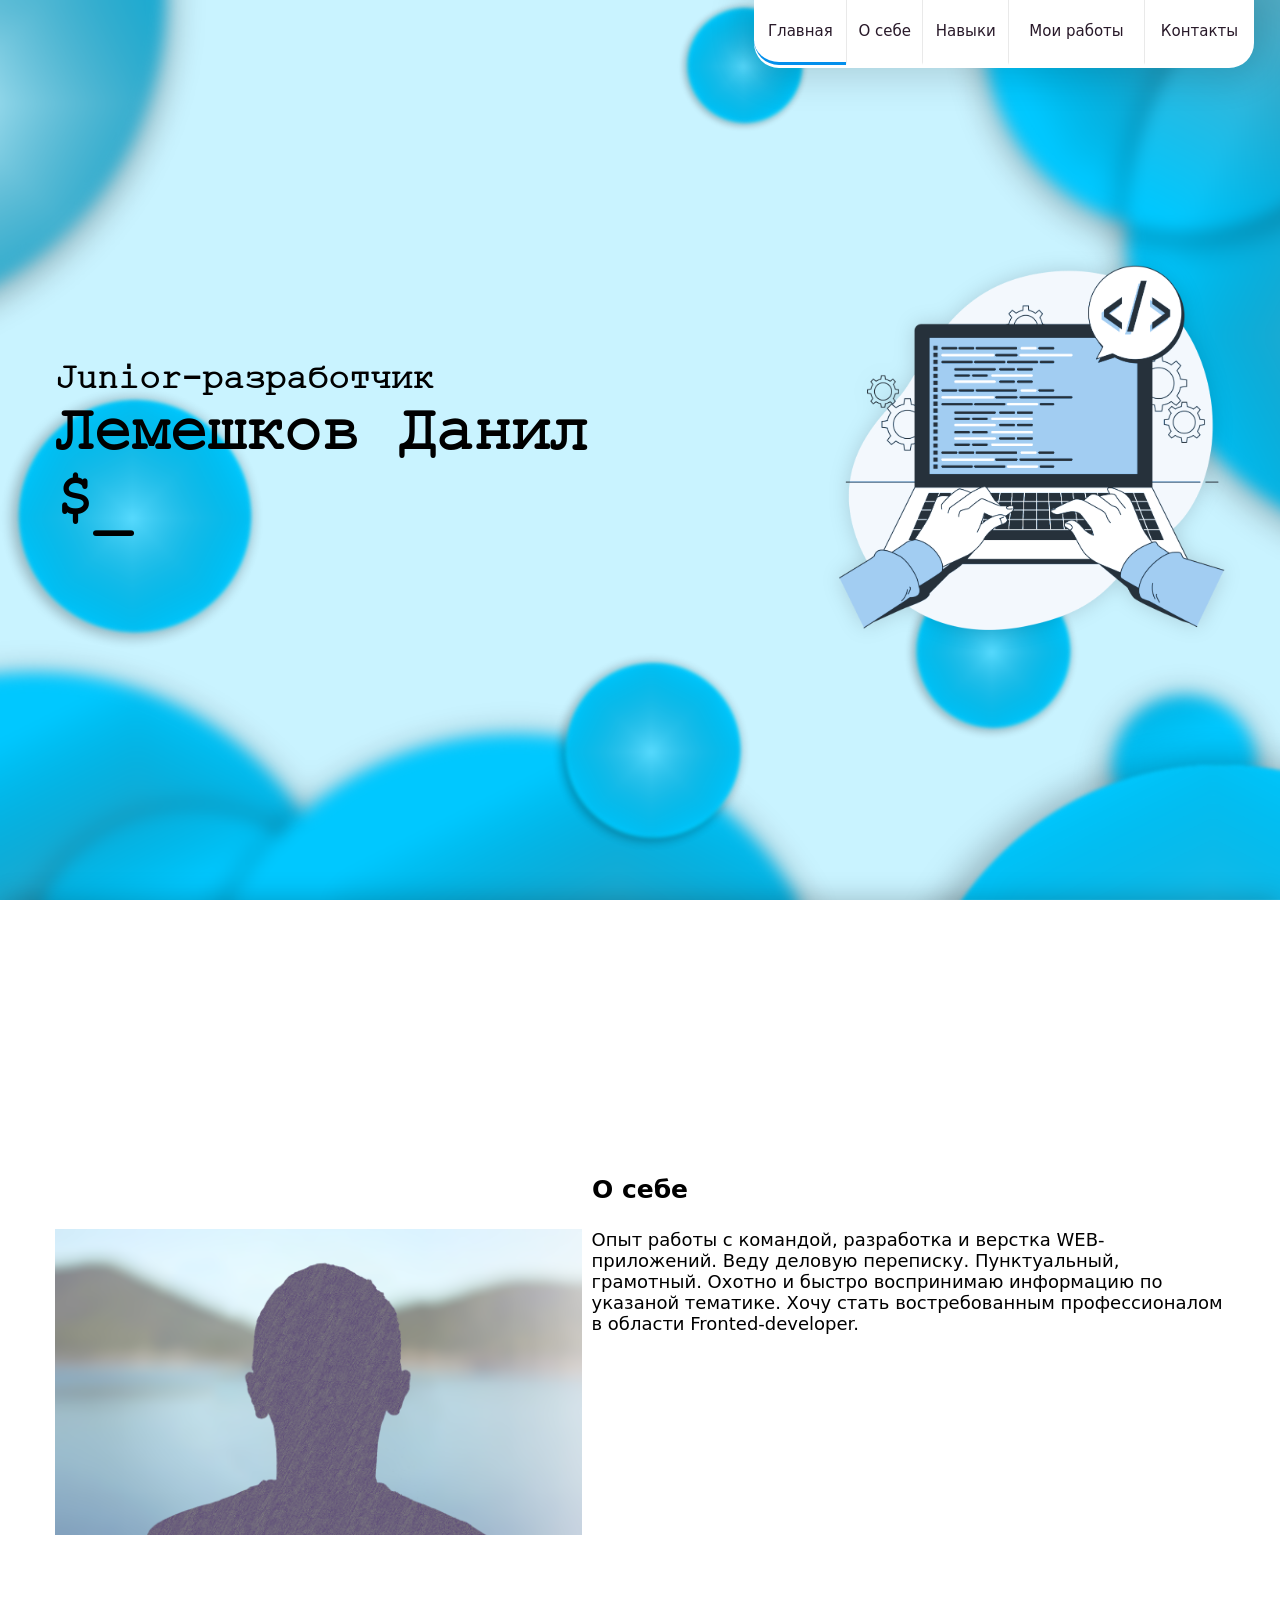
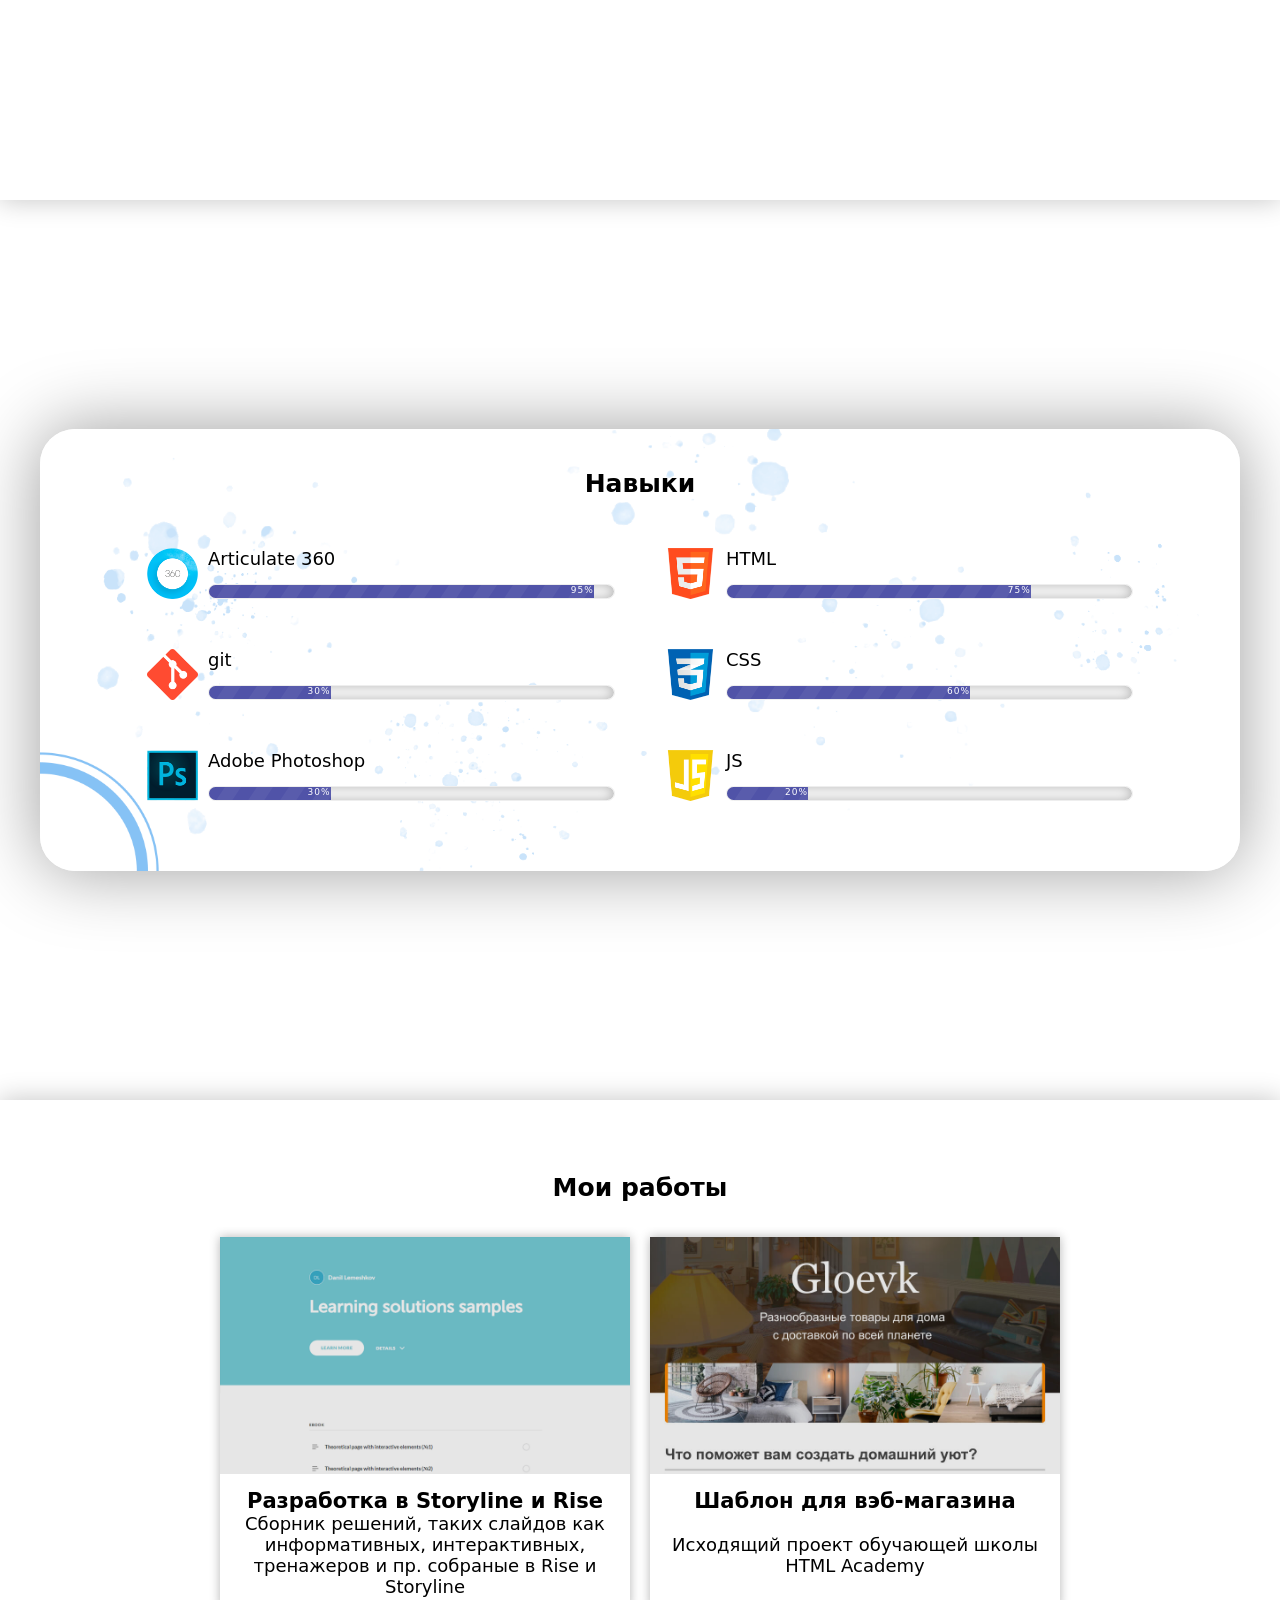
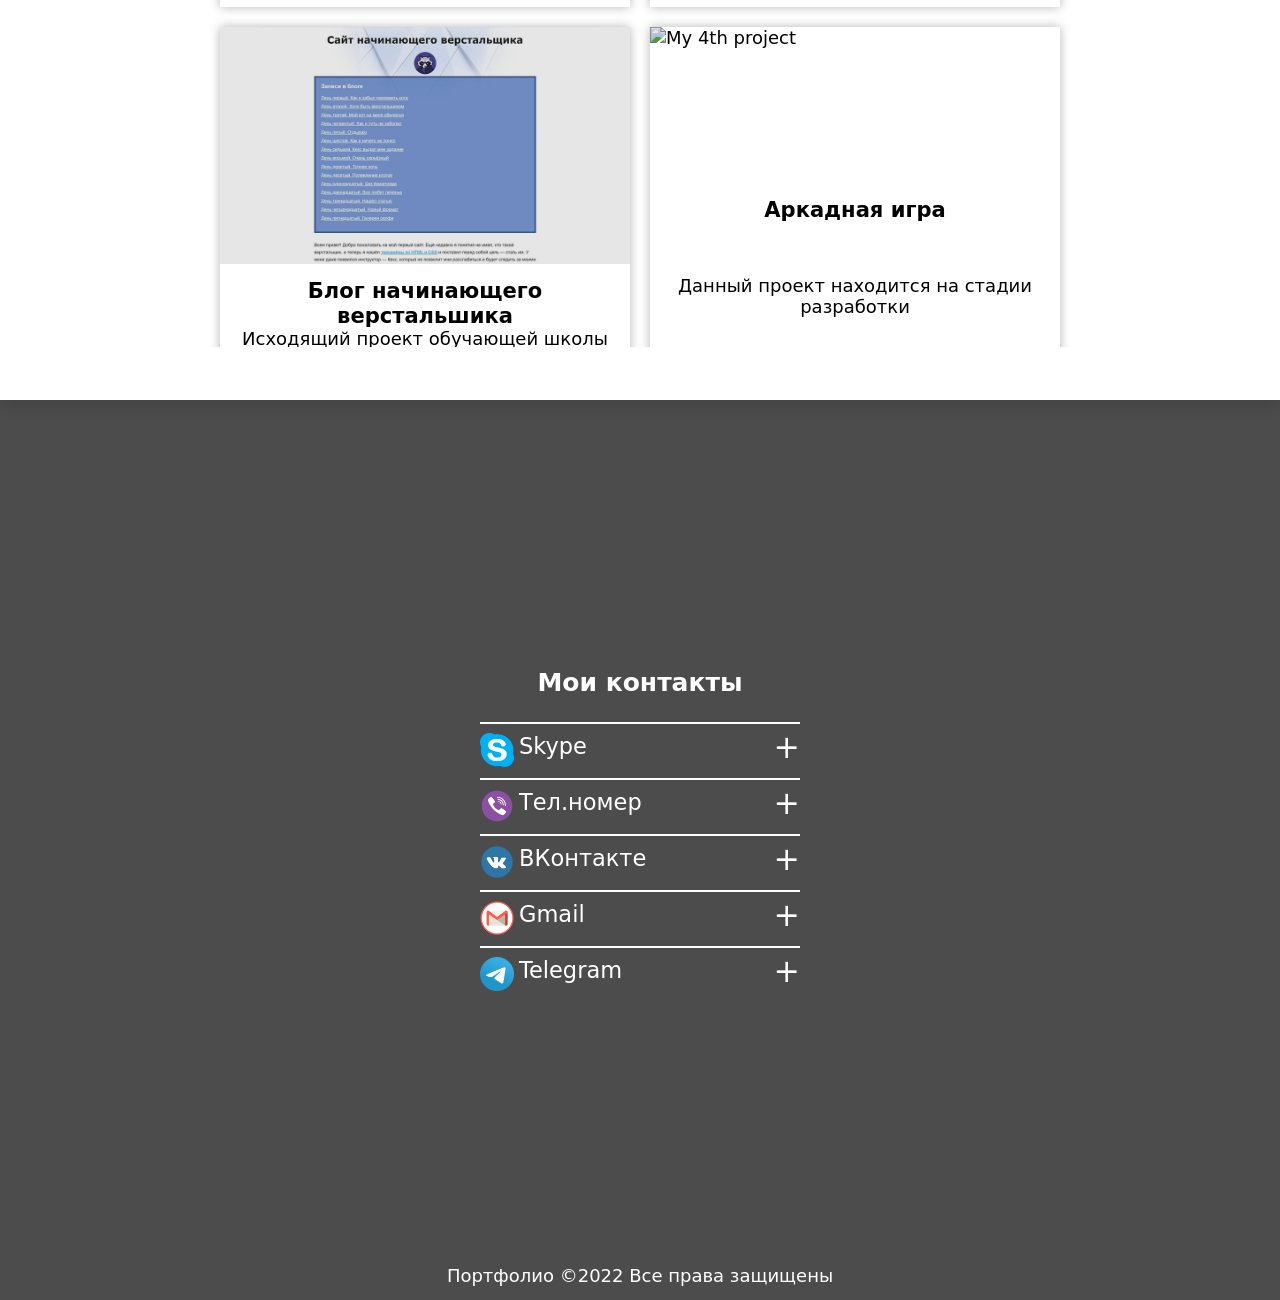
==== commit 7bbbdb69: "fix user image" ====
--- a/index.html
+++ b/index.html
@@ -125,6 +125,15 @@
 			<div id="scrollCards" class="cards-elements">
 				<a class="project-item" href="" target="_blank">
 					<div class="card-preview">
+						<img src="./img/project3.png" alt="My 4th project">
+					</div>
+					<div class="card-description">
+						<h3 class="card-title">Разработка в Storyline и Rise</h3>
+						<p class="card-note">Сборник решений, таких слайдов как информативных, интерактивных, тренажеров и пр. собраные в Rise и Storyline</p>
+					</div>
+				</a>
+				<a class="project-item" href="" target="_blank">
+					<div class="card-preview">
 						<img src="./img/project.jpg" alt="My 4th project">
 					</div>
 					<div class="card-description">
@@ -141,15 +150,7 @@
 						<p class="card-note">Исходящий проект обучающей школы HTML Academy</p>
 					</div>
 				</a>
-				<a class="project-item" href="" target="_blank">
-					<div class="card-preview">
-						<img src="./img/project3.png" alt="My 4th project">
-					</div>
-					<div class="card-description">
-						<h3 class="card-title">Разработка в Storyline и Rise</h3>
-						<p class="card-note">Сборник решений, таких слайдов как информативных, интерактивных, тренажеров и пр. собраные в Rise и Storyline</p>
-					</div>
-				</a>
+
 				<a class="project-item" href="" target="_blank">
 					<div class="card-preview">
 						<img src="./img/project4.png" alt="My 4th project">
--- a/css/style.css
+++ b/css/style.css
@@ -377,7 +377,7 @@
 .user-image {
   margin: 0 10px 10px 0;
   float: left;
-  max-width: 550px;
+  width: 45%;
 }
 
 #page2 {
@@ -388,7 +388,7 @@
 @media screen and (max-width: 690px) {
   .user-image {
     margin: 0 10px 10px 0;
-    max-width: 100%;
+    width: 100%;
   }
 }
 
@@ -604,17 +604,16 @@
   background: linear-gradient(175deg, var(--mineBlue), var(--mineDarkBlue));
   height: 50px;
   border: 0;
-  bottom: 1px;
+  bottom: 0;
   border-radius: 20px;
   color: white;
   font-size: 25px;
-  width: 67px;
   transition: all 0.5s;
   opacity: 0.8;
+  width: 96%;
 }
 
 button.scroll-top-but:hover {
-  width: 87%;
   opacity: 1;
 }
 
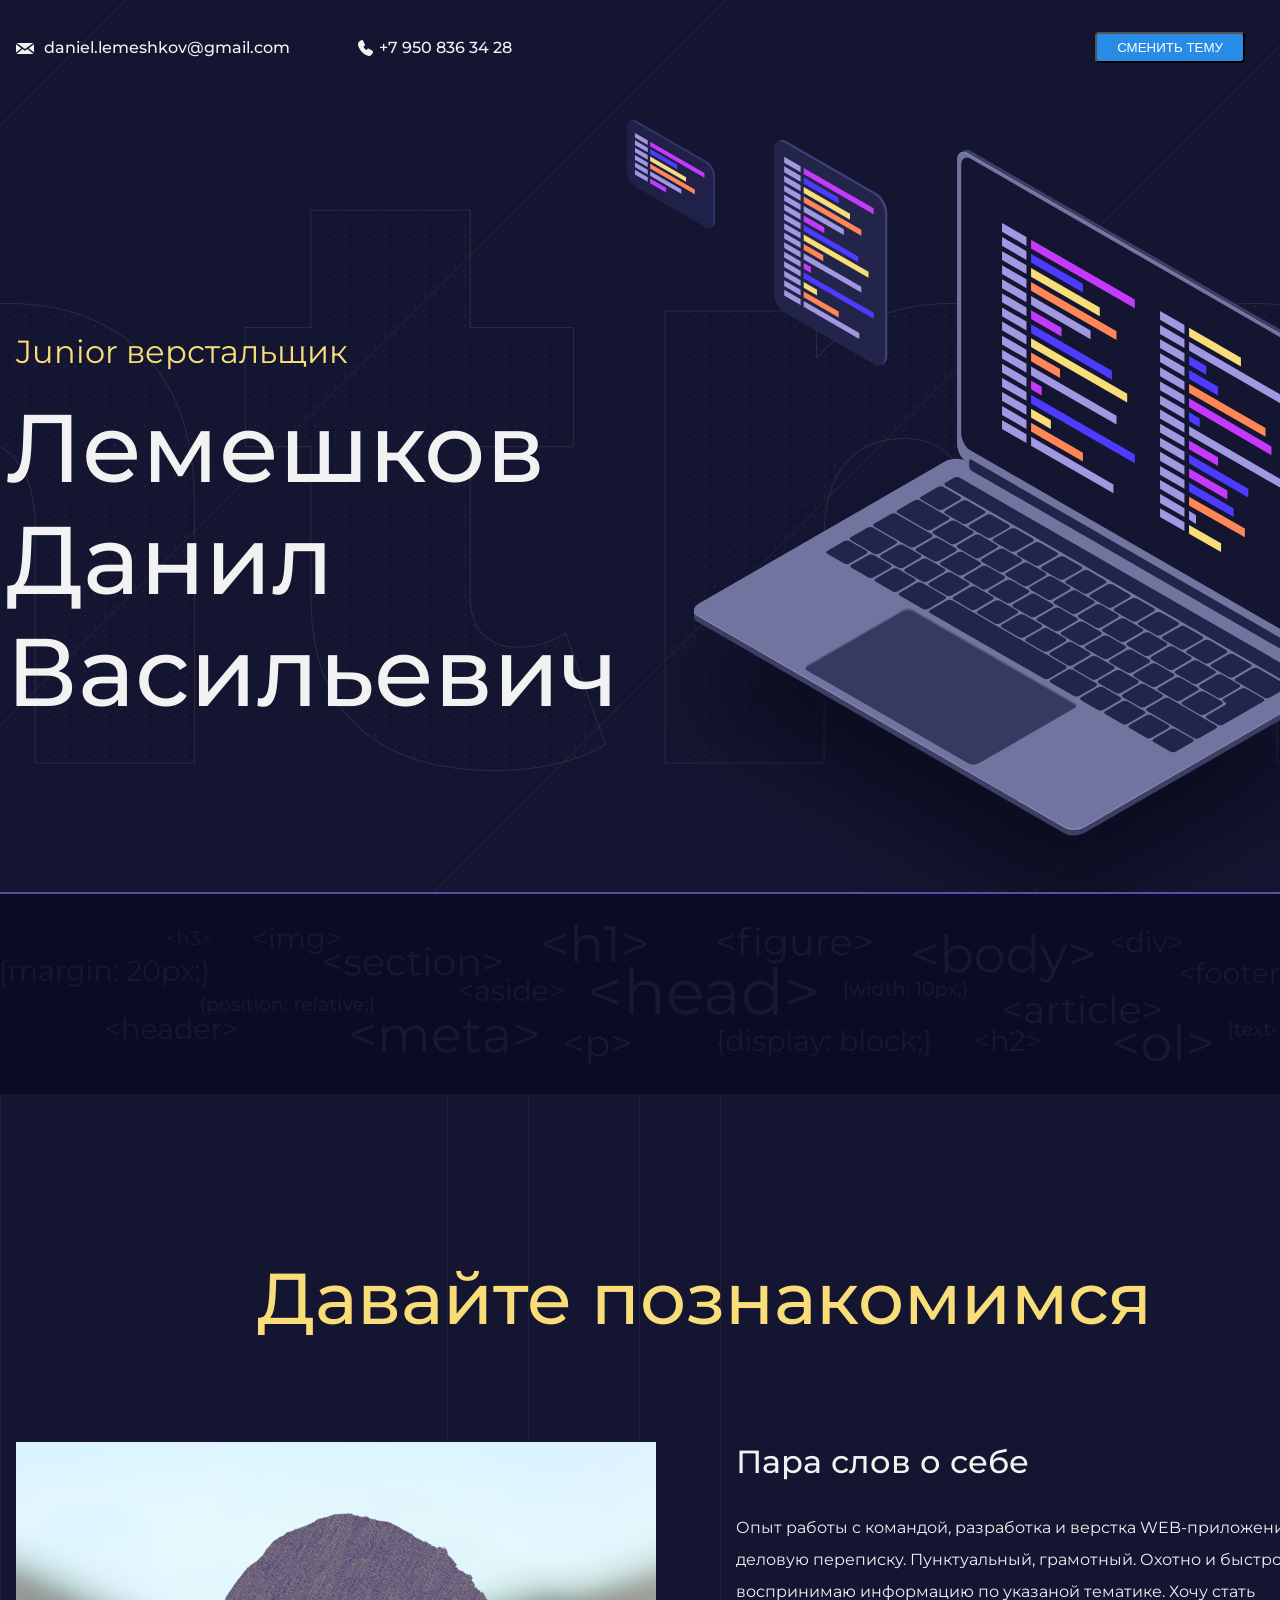
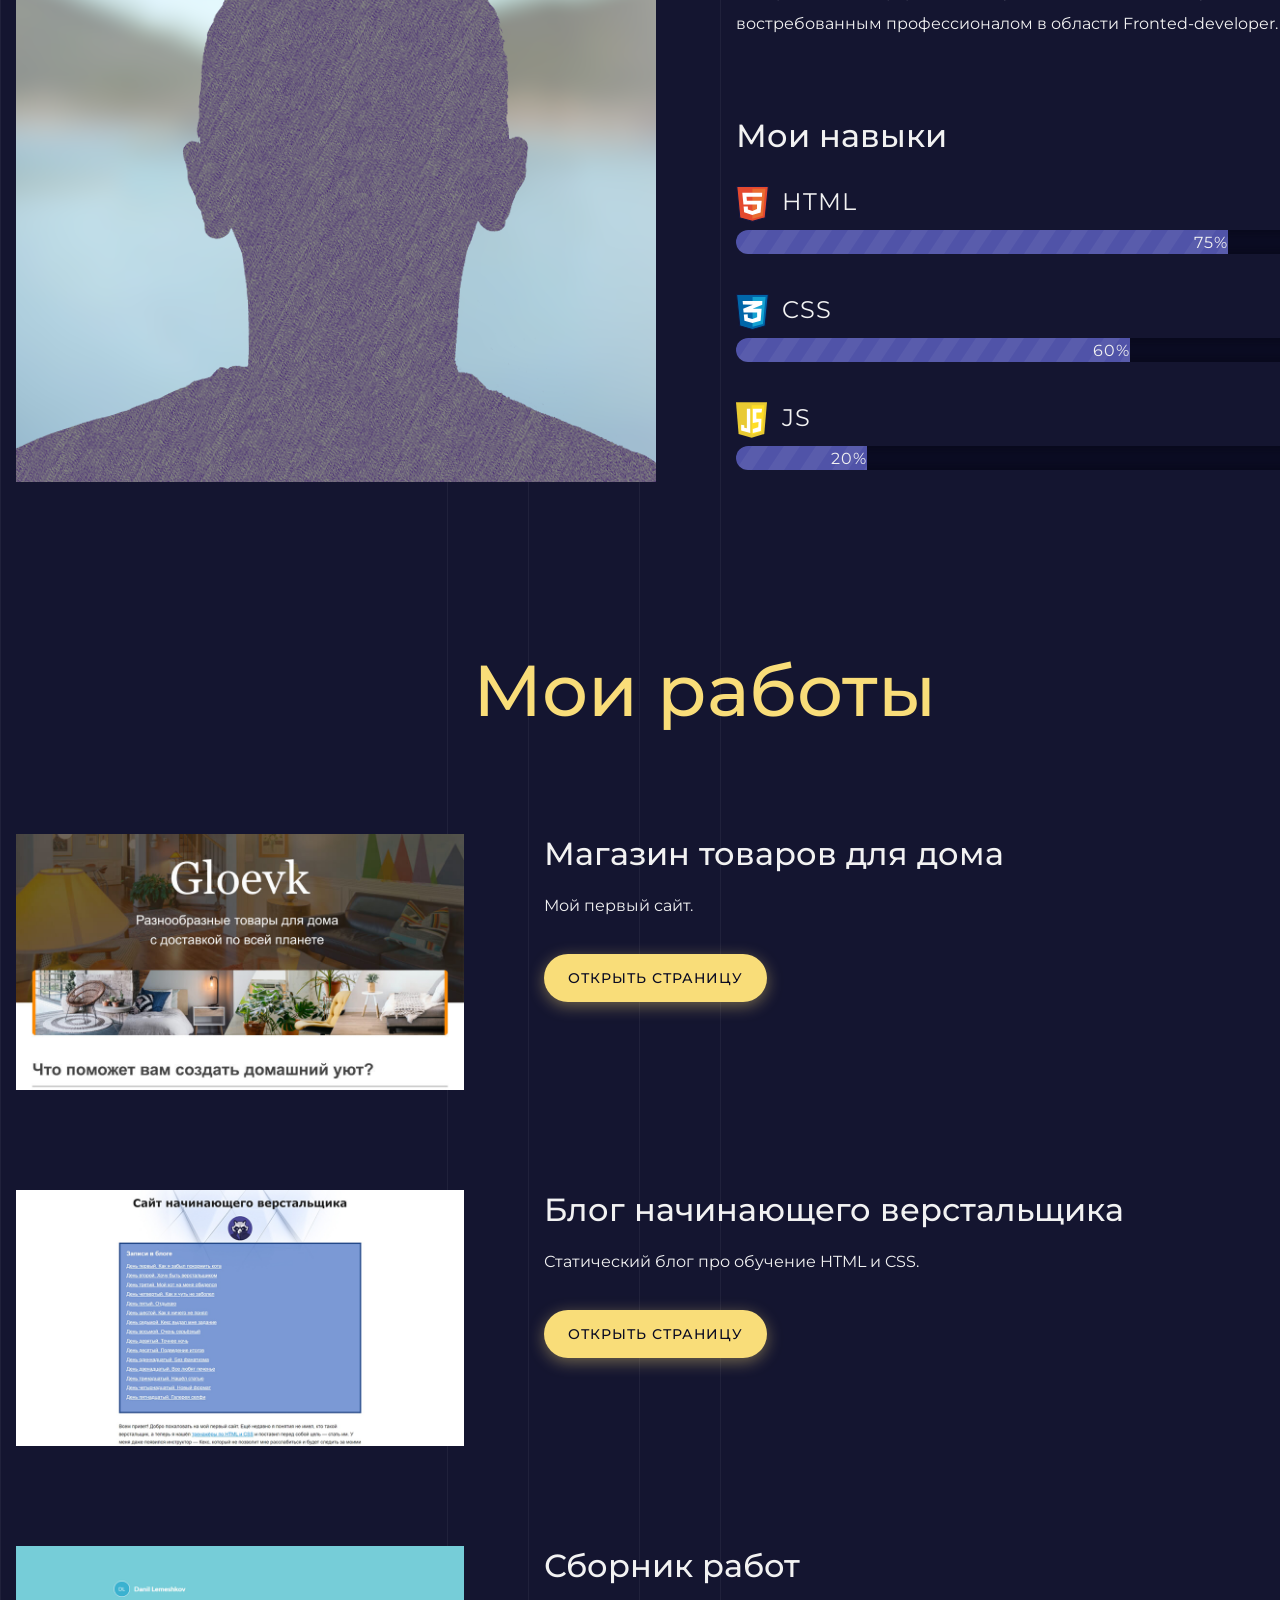
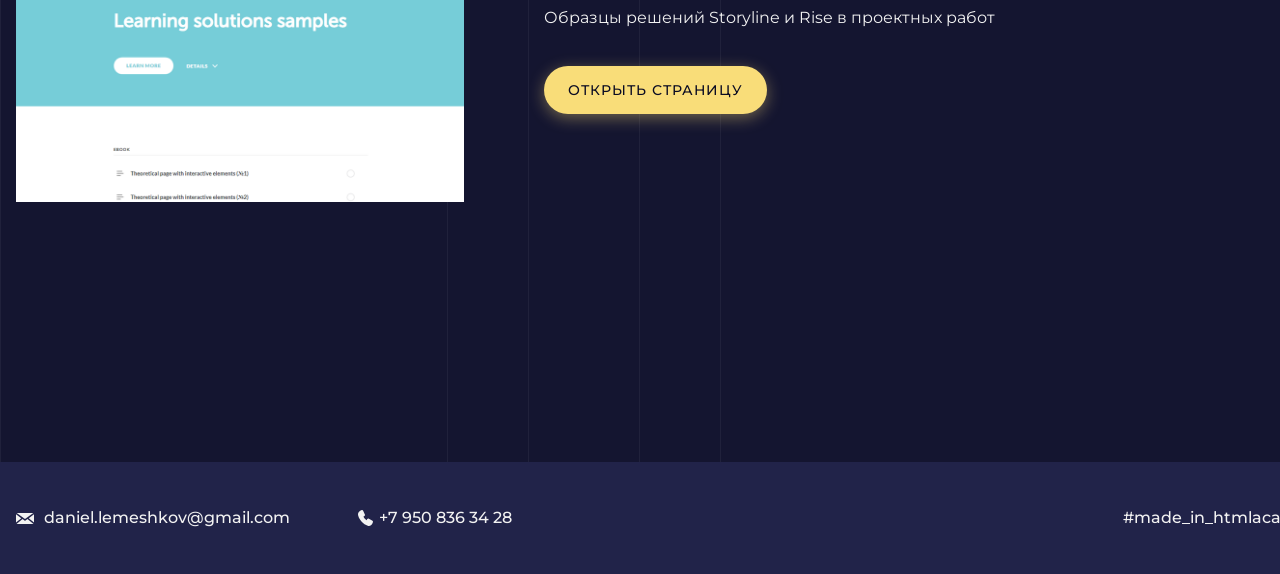
==== commit 05a26d2f: "123 Signed-off-by: Lim-dl <daniel.lemeshkov@gmail.com>" ====
--- a/index.html
+++ b/index.html
@@ -1,231 +1,99 @@
 <!DOCTYPE html>
-<html lang="ru">
+<html>
+  <head>
+    <link href="https://fonts.googleapis.com/css?family=Montserrat:400,500,700|Old+Standard+TT&display=swap&subset=cyrillic" rel="stylesheet">
+    <meta charset="UTF-8">
+    <link rel="stylesheet" href="themes/style.css">
+    <title>Портфолио Junior верстальщика</title>
+  </head>
 
-<head>
-	<meta charset="UTF-8">
-	<meta http-equiv="X-UA-Compatible" content="IE=edge">
-	<meta name="viewport" content="width=device-width, initial-scale=1.0">
-	<title>Портфолио - Лемешков Данил</title>
-	<link rel="stylesheet" href="./css/style.css">
-	<link rel="stylesheet" href="./css/swipe.min.css">
-	<link rel="icon" href="./img/Logo2.png">
-</head>
+  <body class="page dark-theme">
+    <header class="page-header">
+      <div class="container">
+        <a class="header-email" href="mailto:daniel.lemeshkov@gmail.com">daniel.lemeshkov@gmail.com</a>
+        <a class="header-phone" href="tel:+79508363428">+7 950 836 34 28</a>
+        <button class="change-theme" style="position: fixed; z-index: 100;">Сменить тему</button>
+      </div>
+    </header>
+  
+    <section class="hero-image">
+      <div class="container">
+      <h1 class="heading">Лемешков Данил Васильевич</h1>
+      <p>Junior верстальщик</p>
+    </div>
+    </section>
 
-<body>
-	<div class="bg"></div>
-	<div class="load-wrapp">
-		<div class="load">
-			<div class="letter-holder">
-				<img class="parrto-dance" src="./img/parrot-party.gif"
-					alt="">
-				<div class="l-1 letter">Н</div>
-				<div class="l-2 letter">и</div>
-				<div class="l-3 letter"> </div>
-				<div class="l-4 letter">Х</div>
-				<div class="l-5 letter">а</div>
-				<div class="l-6 letter">о</div>
-				<div class="l-7 letter">.</div>
-				<div class="l-8 letter">.</div>
-				<div class="l-9 letter">.</div>
-				<div class="l-10 letter">.</div>
-			</div>
-		</div>
-	</div>
-	<nav id="menu-content">
-		<ul id="menu-frame">
-			<li><a draggable="false" href="#page1" class="active">Главная</a></li>
-			<li><a draggable="false" href="#page2">О себе</a></li>
-			<li><a draggable="false" href="#page3">Навыки</a></li>
-			<li><a draggable="false" href="#page4">Мои работы</a></li>
-			<li><a draggable="false" href="#page5">Контакты</a></li>
-		</ul>
-	</nav>
-	<section id="page1" class="page">
-		<div class="page-area">
-			<header>
-				<h1>
-					<span class="text-animated">Junior-разработчик <br>Лемешков Данил <br>$</span><span
-						class="text-marker">_</span>
-				</h1>
-				<img src="./img/6502421.png" alt="notebook" class="title-img">
-			</header>
-		</div>
-	</section>
-	<section id="page2" class="page">
-		<div class="page-area">
-			<h2>О себе</h2>
-			
-			<p><img src="./img/user.png" alt="Будущее фото кандидата" class="user-image" srcset="">Опыт работы с командой, разработка и верстка WEB-приложений. Веду деловую переписку. Пунктуальный,
-				грамотный. Охотно и быстро воспринимаю информацию по указаной тематике. Хочу стать востребованным
-				профессионалом в области Fronted-developer.</p>
-		</div>
-	</section>
+    <section class="intro">
+      <div class="container">
+      <h2 class="subheading">Давайте познакомимся</h2>
+      
+      <figure class="user-image">
+        <img src="files/user.png" width="928" height="536" alt="Фотография Неопознаного Енота">
+      </figure>
+      <div class="skills">
+        <h3>Пара слов о себе</h3>
+        <p>Опыт работы с командой, разработка и верстка WEB-приложений. Веду деловую переписку. Пунктуальный, грамотный. Охотно и быстро воспринимаю информацию по указаной тематике. Хочу стать востребованным профессионалом в области Fronted-developer.</p>
+        <h3>Мои навыки</h3>
+        <dl class="skills-list">
+          <dt class="skill-html">HTML</dt>
+          <dd class="level"><div style="width: 75%;">75%</div></dd>
+          <dt class="skill-css">CSS</dt>
+          <dd class="level"><div style="width: 60%;">60%</div></dd>
+          <dt class="skill-js">JS</dt>
+          <dd class="level"><div style="width: 20%;">20%</div></dd>
+        </dl>
+      </div>
+    </div>
+    </section>
 
-	<section id="page3" class="page">
-		<div class="page-area">
-			<h2
-				title="PS: Все указаные проценты - это приблезительный уровень понимания, &#013;и шкала не означает что в каждом навыке есть предел познания. 😉">
-				Навыки
-			</h2>
-			<dl class="skills-list">
-				<div class="skills-item">
-					<img src="./img/icon-Articulate360.png" alt="Icon articulate360" class="skill-icon">
-					<dt class="skill-art360">Articulate 360</dt>
-					<dd class="level">
-						<div style="width: 95%;" class="percent-skill">95%</div>
-					</dd>
-				</div>
+    <section class="portfolio">
+    <div class="container">
+      <h2 class="subheading">Мои работы</h2>
+      <ul class="projects">
+        <li>
+          <figure class="project-image">
+            <img src="files/project.jpg" width="928" height="536" alt="Изображение сайта-магазина товаров для дома">
+          </figure>
+          <h3>Магазин товаров для дома</h3>
+          <p>Мой первый сайт.</p>
+          <a class="button" href="source/project-gloevk/index.html" target="_blank">Открыть страницу</a>
+        </li>
+        <li>
+          <figure class="project-image">
+            <img src="files/project2.png" width="928" height="536" alt="Изображение блога">
+          </figure>
+          <h3>Блог начинающего верстальщика</h3>
+          <p>Статический блог про обучение HTML и CSS.</p>
+          <a class="button" href="source/project-state-final/index.html" target="_blank">Открыть страницу</a>
+        </li>
+        <li>
+          <figure class="project-image">
+            <img src="files/project3.png" width="928" height="536" alt="Изображение сайта-сборника работ">
+          </figure>
+          <h3>Сборник работ</h3>
+          <p>Образцы решений Storyline и Rise в проектных работ</p>
+          <a class="button" href="source/project-learning-solutions-samples/index.html" target="_blank">Открыть страницу</a>
+        </li>
+      </ul>
+    </div>
+    </section>
 
-				<div class="skills-item">
-					<img src="./img/icon-html5.png" alt="Icon HTML5" class="skill-icon">
-					<dt class="skill-html">HTML</dt>
-					<dd class="level">
-						<div style="width: 75%;" class="percent-skill">75%</div>
-					</dd>
-				</div>
+    <footer class="page-footer">
+      <div class="container">
+        <a class="footer-email" href="mailto:daniel.lemeshkov@gmail.com">daniel.lemeshkov@gmail.com</a>
+        <a class="footer-phone" href="tel:+79508363428">+7 950 836 34 28</a>
+        <a style="float: right; padding-top: 0px;" href="https://htmlacademy.ru/" target="_blank">#made_in_htmlacademy</a>
+    </div>
+    </footer>
 
-				<div class="skills-item">
-					<img src="./img/icon-git.png" alt="Icon git" class="skill-icon">
-					<dt class="skill-git">git</dt>
-					<dd class="level">
-						<div style="width: 30%;" class="percent-skill">30%</div>
-					</dd>
-				</div>
+    <script type="text/javascript">
+      let page = document.querySelector('body');
+      let themeButton = document.querySelector('.change-theme');
 
-
-				<div class="skills-item">
-					<img src="./img/icon-css3.png" alt="Icon CSS3" class="skill-icon">
-					<dt class="skill-css">CSS</dt>
-					<dd class="level">
-						<div style="width: 60%;" class="percent-skill">60%</div>
-					</dd>
-				</div>
-
-				<div class="skills-item">
-					<img src="./img/icon-adobe_ps.png" alt="Icon Adobe Photoshop" class="skill-icon">
-					<dt class="skill-ps">Adobe Photoshop</dt>
-					<dd class="level">
-						<div style="width: 30%;" class="percent-skill">30%</div>
-					</dd>
-				</div>
-
-				<div class="skills-item">
-					<img src="./img/icon-js.png" alt="Icon JS" class="skill-icon">
-					<dt class="skill-js">JS</dt>
-					<dd class="level">
-						<div style="width: 20%;" class="percent-skill">20%</div>
-					</dd>
-				</div>
-			</dl>
-		</div>
-	</section>
-	<section id="page4" class="page">
-		<div class="page-area">
-			<h2>Мои работы</h2>
-			<div id="scrollCards" class="cards-elements">
-				<a class="project-item" href="" target="_blank">
-					<div class="card-preview">
-						<img src="./img/project3.png" alt="My 4th project">
-					</div>
-					<div class="card-description">
-						<h3 class="card-title">Разработка в Storyline и Rise</h3>
-						<p class="card-note">Сборник решений, таких слайдов как информативных, интерактивных, тренажеров и пр. собраные в Rise и Storyline</p>
-					</div>
-				</a>
-				<a class="project-item" href="" target="_blank">
-					<div class="card-preview">
-						<img src="./img/project.jpg" alt="My 4th project">
-					</div>
-					<div class="card-description">
-						<h3 class="card-title">Шаблон для вэб-магазина</h3>
-						<p class="card-note">Исходящий проект обучающей школы HTML Academy</p>
-					</div>
-				</a>
-				<a class="project-item" href="" target="_blank">
-					<div class="card-preview">
-						<img src="./img/project2.png" alt="My 4th project">
-					</div>
-					<div class="card-description">
-						<h3 class="card-title">Блог начинающего верстальшика</h3>
-						<p class="card-note">Исходящий проект обучающей школы HTML Academy</p>
-					</div>
-				</a>
-
-				<a class="project-item" href="" target="_blank">
-					<div class="card-preview">
-						<img src="./img/project4.png" alt="My 4th project">
-					</div>
-					<div class="card-description">
-						<h3 class="card-title">Аркадная игра</h3>
-						<p class="card-note">Данный проект находится на стадии разработки</p>
-					</div>
-				</a>
-				<button class="scroll-top-but hide" onclick="document.getElementById('scrollCards').scrollTop = 0;">^</button>
-			</div>
-		</div>
-	</section>
-	<section id="page5" class="page">
-		<div class="page-area">
-			<h2>Мои контакты</h2>
-			<div class="block-contact div">
-				<div class="block-contact__items">
-					<details>
-						<summary>
-							<img class="block-contact__logo" src="./img/icon_skype.png" alt="Logo of skype">
-							Skype
-						</summary>
-						<a href="https://join.skype.com/invite/mWbnsc8SZO05"
-							target="_blank">https://join.skype.com/invite/mWbnsc8SZO05</a>
-					</details>
-				</div>
-
-				<div class="block-contact__items">
-					<details>
-						<summary>
-							<img class="block-contact__logo" src="./img/icon_phone.png" alt="Logo of telephone number">
-							Тел.номер
-						</summary>
-						<a href="tel:+79508363428" target="_blank">+7(950)836-34-28</a>
-					</details>
-				</div>
-
-				<div class="block-contact__items">
-					<details>
-						<summary>
-							<img class="block-contact__logo" src="./img/icon_vk.png" alt="Logo of vkontakte">
-							ВКонтакте
-						</summary>
-						<a href="https://vk.com/limbo_dl" target="_blank">https://vk.com/limbo_dl</a>
-					</details>
-				</div>
-
-				<div class="block-contact__items">
-					<details>
-						<summary>
-							<img class="block-contact__logo" src="./img/icon_gmail.png" alt="Logo of gmail">
-							Gmail
-						</summary>
-						<a href="mailto:daniel.lemeshkov@gmail.com" target="_blank">daniel.lemeshkov@gmail.com</a>
-					</details>
-				</div>
-
-				<div class="block-contact__items">
-					<details>
-						<summary>
-							<img class="block-contact__logo" src="./img/icon_telegram.png" alt="Logo of telegram">
-							Telegram
-						</summary>
-						<a href="https://t.me/limdan_pass" target="_blank">https://t.me/limdan_pass</a>
-					</details>
-				</div>
-			</div>
-		</div>
-	</section>
-	<footer>
-		<p>Портфолио ©2022 Все права защищены</p>
-	</footer>
-	<script src='https://cdnjs.cloudflare.com/ajax/libs/jquery/3.3.1/jquery.min.js'></script>
-	<script src="./script.js"></script>
-</body>
-
+      themeButton.onclick = function(){
+        page.classList.toggle('dark-theme');
+        page.classList.toggle('light-theme');
+      }
+    </script>
+  </body>
 </html>
--- a/themes/style.css
+++ b/themes/style.css
@@ -0,0 +1,561 @@
+::-webkit-scrollbar{
+  width: 0.4em;
+  }
+
+::-webkit-scrollbar-thumb{
+  background-color: #288be6;
+}
+
+::-webkit-scrollbar-track{
+  background-color: #0b0c23;
+}
+
+/*Тёмная тема*/
+
+body.dark-theme {
+  position: relative;
+  margin: 0;
+  min-width: 1408px;
+  font-family: "Montserrat", "Helvetica", "Arial", sans-serif;
+  font-size: 16px;
+  line-height: 32px;
+  color: #f2f2f2;
+  background-color: #141530;
+  background-image: url("img-dark/pattern-lines-hero.svg");
+  background-position: center;
+}
+
+.dark-theme .container {
+  max-width: 1408px;
+  margin: 0 auto;
+  padding: 0 16px;
+}
+
+.dark-theme .page-header {
+  margin: 0;
+  padding: 32px 0 32px;
+}
+
+.dark-theme .page-header a,
+.dark-theme .page-footer a {
+  position: relative;
+  margin-right: 64px;
+  padding-bottom: 10px;
+  padding-top: 9px;
+  font-weight: 500;
+  text-decoration: none;
+  background-repeat: no-repeat;
+  background-position: left;
+  color: inherit;
+}
+
+.dark-theme .page-header a:focus,
+.dark-theme .page-header a:hover,
+.dark-theme .page-footer a:focus,
+.dark-theme .page-footer a:hover {
+  color: #f9dd79;
+}
+
+.dark-theme .page-header a::after,
+.dark-theme .page-footer a::after {
+  position: absolute;
+  content: "";
+  bottom: 0;
+  left: 0;
+  width: 0;
+  height: 2px;
+  background-color: #f9dd79;
+  transition: width 200ms;
+}
+
+.dark-theme .page-header a:hover::after,
+.dark-theme .page-footer a:hover::after {
+  width: 100%;
+}
+
+.dark-theme .header-email,
+.dark-theme .footer-email {
+  padding-left: 28px;
+  background-image: url("img-dark/icon-email.svg");
+}
+
+.dark-theme .header-email:focus,
+.dark-theme .header-email:hover,
+.dark-theme .footer-email:focus,
+.dark-theme .footer-email:hover {
+  background-image: url("img-dark/icon-email-alt.svg");
+}
+
+.dark-theme .header-phone,
+.dark-theme .footer-phone {
+  padding-left: 21px;
+  background-image: url("img-dark/icon-phone.svg");
+}
+
+.dark-theme .header-phone:focus,
+.dark-theme .header-phone:hover,
+.dark-theme .footer-phone:focus,
+.dark-theme .footer-phone:hover {
+  background-image: url("img-dark/icon-phone-alt.svg");
+}
+
+.dark-theme .page-header a:active,
+.dark-theme .page-footer a:active {
+  opacity: 0.5;
+}
+
+.dark-theme .hero-image {
+  position: relative;
+  padding-top: 200px;
+  height: 798px;
+  background-image: url("img-dark/bg-html.png");
+  background-repeat: no-repeat;
+  background-position-x: center;
+  background-position-y: 48px;
+}
+
+.dark-theme .hero-image .container {
+  display: flex;
+  flex-direction: column;
+}
+
+.dark-theme .hero-image::before {
+  position: absolute;
+  content: "";
+  top: 24px;
+  left: calc(50vw - 32px);
+  width: 800px;
+  height: 800px;
+  background-image: url("img-dark/hero-image.svg");
+  background-repeat: no-repeat;
+}
+
+.dark-theme .hero-image::after {
+  position: absolute;
+  content: "";
+  height: 200px;
+  width: 100%;
+  bottom: 0;
+  background-color: #0b0c23;
+  background-image: url("img-dark/bg-tags.svg");
+  background-position: center;
+  background-repeat: no-repeat;
+  border-top: 2px solid #5053a8;
+}
+
+.dark-theme .heading {
+  z-index: 1;
+  order: 2;
+  margin: 0 0 0 -10px;
+  width: 815px;
+  font-size: 96px;
+  line-height: 112px;
+  font-weight: 500;
+}
+
+.dark-theme .hero-image p {
+  z-index: 1;
+  order: 1;
+  margin: 0;
+  padding: 32px 0;
+  padding-bottom: 16px;
+  font-size: 32px;
+  line-height: 48px;
+  color: #f9dd79;
+}
+
+.dark-theme .intro,
+.dark-theme .portfolio {
+  background-color: #141530;
+  background-image: url("img-dark/pattern-lines.svg");
+  background-repeat: repeat-y;
+  background-position-x: center;
+}
+
+.dark-theme .intro {
+  padding-top: 160px;
+  padding-bottom: 120px;
+  min-height: 828px;
+}
+
+.dark-theme .subheading {
+  margin: 0 0 100px;
+  text-align: center;
+  font-size: 72px;
+  line-height: 88px;
+  font-weight: 500;
+  color: #f9dd79;
+}
+
+.dark-theme .intro .container {
+  position: relative;
+}
+
+.dark-theme .user-image {
+  position: absolute;
+  margin: 0;
+}
+
+.dark-theme .user-image img {
+  width: 640px;
+  height: 640px;
+  object-fit: cover;
+}
+
+.dark-theme .intro .container div {
+  margin-left: 720px;
+  margin-bottom: 56px;
+}
+
+.dark-theme .intro h3,
+.dark-theme .portfolio h3 {
+  margin: 0 0 16px;
+  font-size: 32px;
+  line-height: 40px;
+  font-weight: 500;
+}
+
+.dark-theme .intro p {
+  margin: 0;
+  z-index: 2;
+}
+
+.dark-theme .skills {
+  margin-bottom: 0;
+}
+
+.dark-theme .skills h3 {
+  margin-bottom: 30px;
+  margin-top: 76px;
+}
+
+.dark-theme .skills-list {
+  margin: 0;
+  padding: 0;
+}
+
+.dark-theme .skills-list dt {
+  margin: 0 0 8px;
+  padding-left: 46px;
+  height: 36px;
+  font-size: 24px;
+  letter-spacing: 1px;
+  background-repeat: no-repeat;
+  background-position: left;
+}
+
+.dark-theme .skill-html {
+  background-image: url("img-dark/icon-html.svg");
+}
+
+.dark-theme .skill-css {
+  background-image: url("img-dark/icon-css.svg");
+}
+
+.skill-js {
+  background-image: url(img-dark/icon-js.svg);
+  background-size: contain;
+}
+
+.dark-theme .level {
+  margin: 0 0 40px;
+  height: 24px;
+  text-align: right;
+  background-color: #0b0c23;
+  box-shadow: inset 0 0 12px #070716;
+  border-radius: 12px;
+  overflow: hidden;
+}
+
+.dark-theme .skills .level div {
+  margin: 0;
+  height: 24px;
+  letter-spacing: 1px;
+  line-height: 26px;
+  background-color: #5053a8;
+  background-image: url("img-dark/progress-pattern.svg");
+}
+
+.dark-theme .portfolio {
+  margin: 0;
+  padding-bottom: 160px;
+}
+
+.dark-theme .projects {
+  margin: 0;
+  padding: 0;
+  list-style: none;
+}
+
+.dark-theme .projects li {
+  position: relative;
+  min-height: 256px;
+  margin: 0 0 100px;
+  padding-left: 528px;
+}
+
+.dark-theme .project-image {
+  position: absolute;
+  top: 0;
+  left: 0;
+  margin: 0;
+}
+
+.dark-theme .project-image img {
+  width: 448px;
+  height: 256px;
+  object-fit: cover;
+}
+
+.dark-theme .projects p {
+  margin: 0 0 32px;
+}
+
+.dark-theme .button {
+  margin: 0;
+  padding: 8px 24px;
+  display: inline-block;
+  vertical-align: baseline;
+  font-size: 14px;
+  font-weight: 500;
+  letter-spacing: 1px;
+  text-decoration: none;
+  text-transform: uppercase;
+  color: #0b0c23;
+  background-color: #f9dd79;
+  box-shadow: 0 4px 16px rgba(249, 221, 121, 0.4);
+  border-radius: 24px;
+  transition: background-color 100ms, box-shadow 100ms;
+}
+
+.dark-theme .button:focus,
+.dark-theme .button:hover {
+  background-color: #f9e7a8;
+  box-shadow: 0 4px 32px rgba(249, 221, 121, 0.6);
+}
+
+.dark-theme .button:active {
+  background-color: #b69e4b;
+  box-shadow: none;
+}
+
+.dark-theme .page-footer {
+  padding: 40px 0;
+  background-color: #212349;
+}
+
+
+
+/*Светлая тема*/
+
+body.light-theme {
+  margin: 0;
+  min-width: 960px;
+  font-family: "Montserrat", "Helvetica", "Arial", sans-serif;
+  font-size: 16px;
+  line-height: 32px;
+  color: #222222;
+  background-color: #f2f4f6;
+  background-image: url("img-light/hero-bg.jpg");
+  background-repeat: no-repeat;
+  background-position: top center;
+}
+
+.light-theme .container {
+  max-width: 928px;
+  margin: 0 auto;
+  padding: 0 16px;
+}
+
+.light-theme .page-header {
+  margin: 0 0 160px;
+  padding: 32px 0 32px;
+}
+
+.light-theme .page-header .container,
+.light-theme .page-footer .container {
+  max-width: 1408px;
+  text-align: right;
+}
+
+.light-theme .page-header a {
+  margin-left: 56px;
+  color: #288be6;
+  text-decoration: none;
+  background-repeat: no-repeat;
+  background-position: left;
+  float: left;
+}
+
+.light-theme .header-email {
+  padding-left: 30px;
+  background-image: url("img-light/icon-email-header.svg");
+}
+
+.light-theme .header-phone {
+  padding-left: 25px;
+  background-image: url("img-light/icon-phone-header.svg");
+}
+
+.light-theme .hero-image {
+  margin-bottom: 620px;
+}
+
+.light-theme .hero-image .container {
+  max-width: 1408px;
+  text-align: center;
+}
+
+.light-theme .heading {
+  margin: 0 0 16px;
+  font-family: "Old Standard TT", "Times", "Times New Roman", serif;
+  font-size: 88px;
+  line-height: 96px;
+  font-weight: 400;
+}
+
+.light-theme .hero-image p {
+  margin: 0;
+  font-size: 32px;
+  line-height: 48px;
+}
+
+.light-theme .intro {
+  margin: 0 0 120px;
+}
+
+.light-theme .subheading {
+  margin: 0 0 56px;
+  font-family: "Old Standard TT", "Times", "Times New Roman", serif;
+  font-size: 64px;
+  line-height: 80px;
+  font-weight: 400;
+  text-align: center;
+}
+
+.light-theme .user-image {
+  margin: 0 0 32px;
+  text-align: center;
+}
+
+.light-theme .intro h3,
+.light-theme .portfolio h3 {
+  margin: 0 0 12px;
+  font-size: 28px;
+  line-height: 40px;
+  font-weight: 500;
+}
+
+.light-theme .intro p {
+  margin: 0 0 32px;
+}
+
+.light-theme .skills-list {
+  margin: 0;
+  padding: 0;
+}
+
+.light-theme .skills-list dt {
+  padding-left: 32px;
+  background-repeat: no-repeat;
+  background-position: left;
+}
+
+.light-theme .skill-html {
+  background-image: url("img-light/icon-html.svg");
+}
+
+.light-theme .skill-css {
+  background-image: url("img-light/icon-css.svg");
+}
+
+.light-theme .level {
+  margin: 4px 0 16px;
+  padding: 0;
+  height: 14px;
+  font-size: 0;
+  background-color: #ffffff;
+  border: 1px solid #86c3fa;
+  border-radius: 8px;
+}
+
+.light-theme .level div {
+  margin: 1px;
+  height: 12px;
+  background-color: #288be6;
+  border-radius: 6px;
+}
+
+.light-theme .portfolio {
+  margin: 0 0 120px;
+}
+
+.light-theme .projects {
+  margin: 0;
+  padding: 0;
+  list-style: none;
+}
+
+.light-theme .projects li {
+  margin: 0 0 80px;
+}
+
+.light-theme .project-image {
+  margin: 0 0 24px;
+  text-align: center;
+}
+
+.light-theme .projects p {
+  margin: 0 0 24px;
+}
+
+.light-theme .button {
+  padding: 6px 20px;
+  display: inline-block;
+  vertical-align: baseline;
+  text-decoration: none;
+  text-transform: uppercase;
+  border-radius: 4px;
+  background-color: #288be6;
+  color: #ffffff;
+}
+
+.light-theme .page-footer {
+  padding: 40px 0;
+  background-color: #00417d;
+  color: #ffffff;
+}
+
+.light-theme .page-footer a {
+  margin-left: 56px;
+  color: inherit;
+  text-decoration: none;
+  background-repeat: no-repeat;
+  background-position: left;
+}
+
+.light-theme .footer-email {
+  padding-left: 30px;
+  background-image: url("img-light/icon-email-footer.svg");
+}
+
+.light-theme .footer-phone {
+  padding-left: 25px;
+  background-image: url("img-light/icon-phone-footer.svg");
+}
+
+.light-theme h3{
+  margin-top: 12px;
+}
+
+.change-theme{
+  right: 35px;
+  padding: 6px 20px;
+  display: inline-block;
+  vertical-align: baseline;
+  text-decoration: none;
+  text-transform: uppercase;
+  border-radius: 4px;
+  background-color: #288be6;
+  color: #ffffff;
+}
